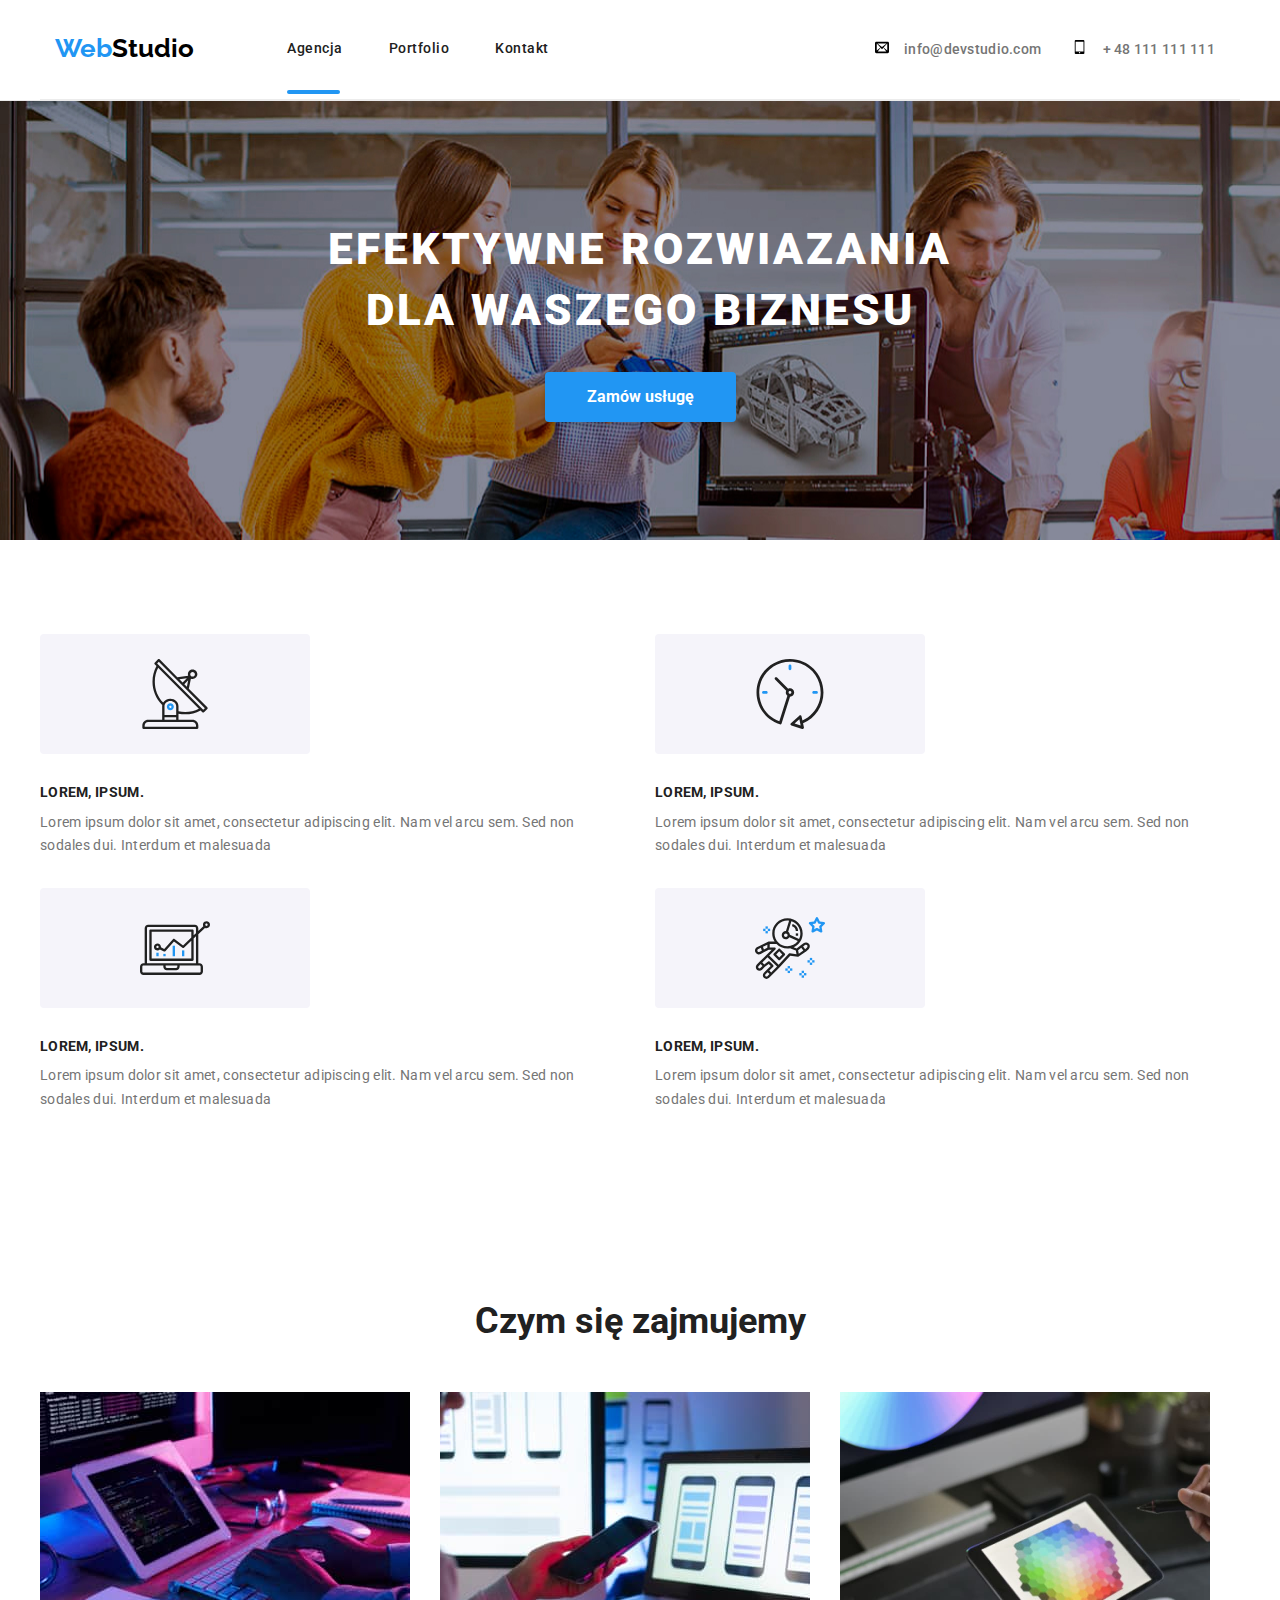
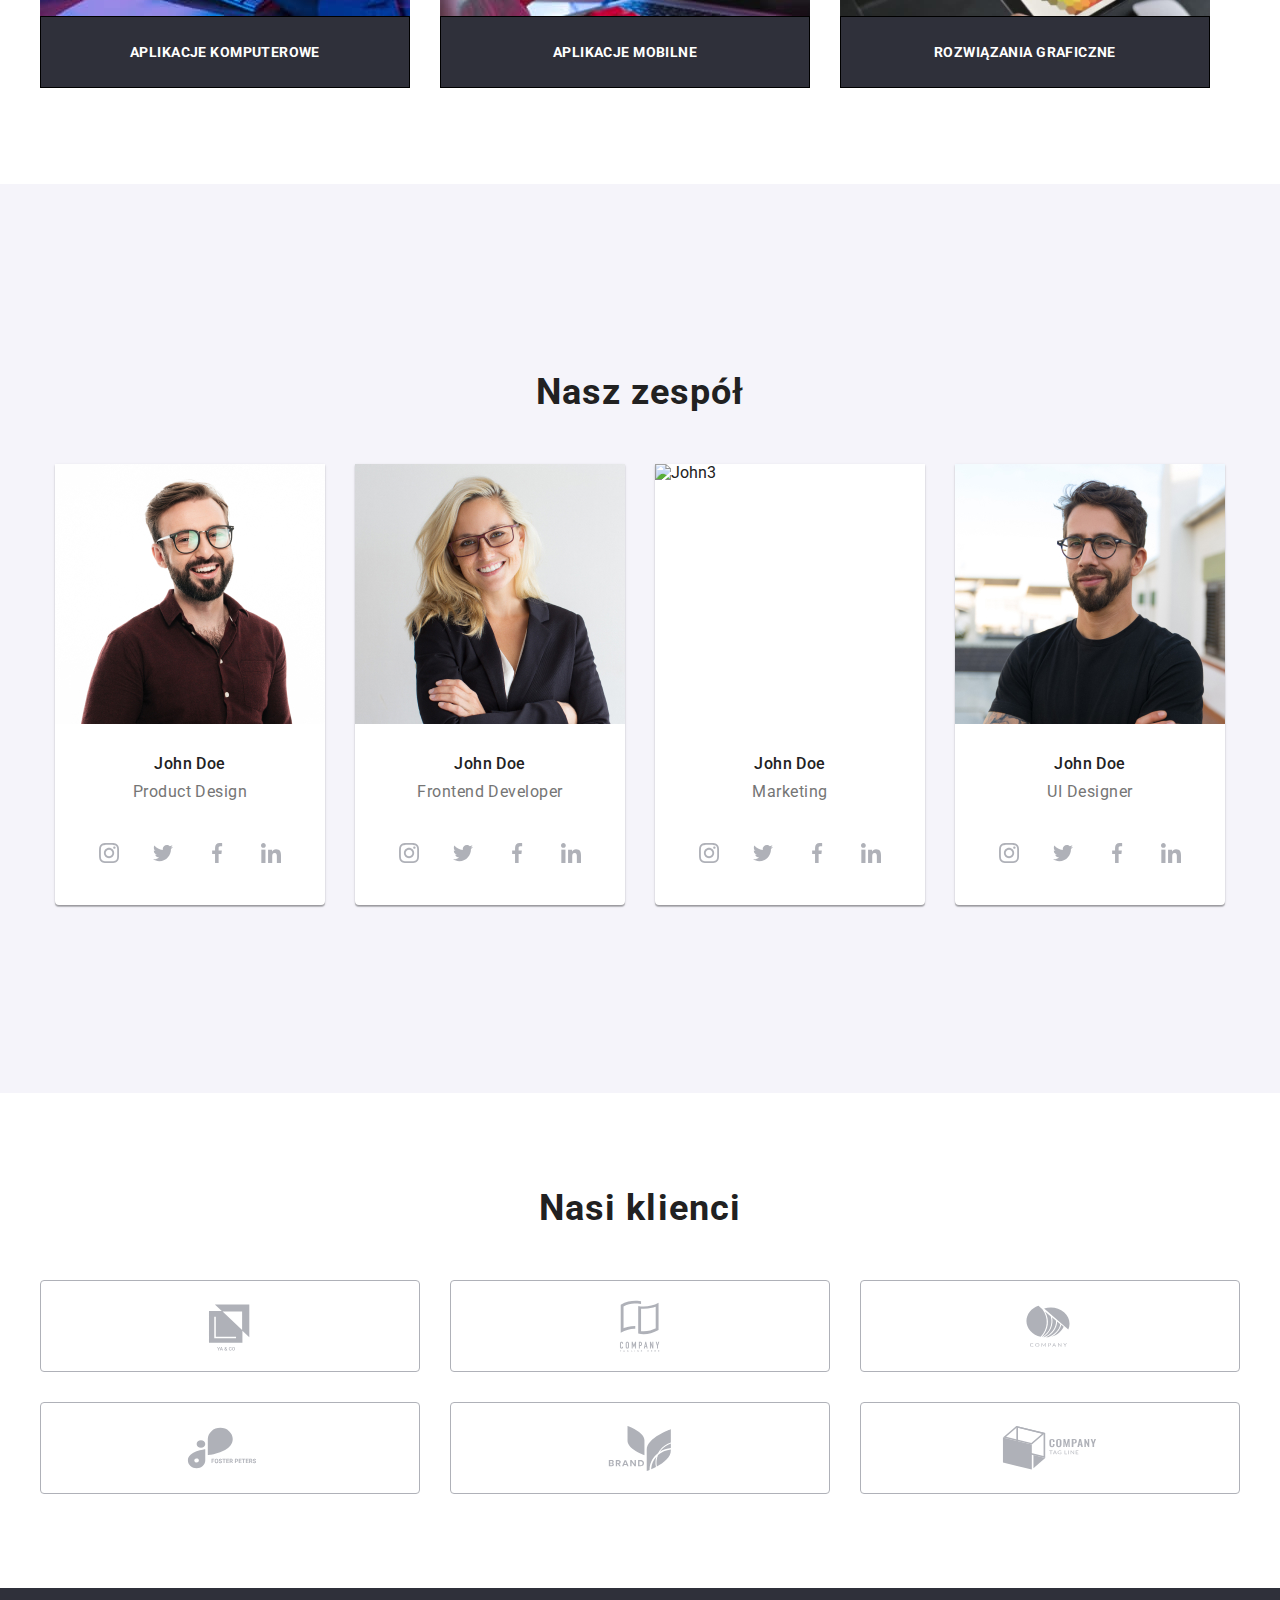
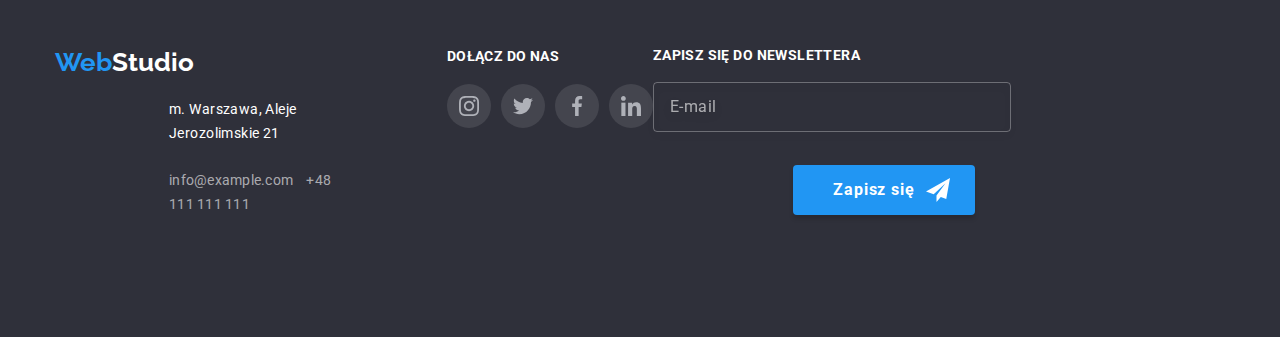
==== index.html @ 6d8dcaec "footer" ====
<!DOCTYPE html>
<html lang="en">
  <head>
    <meta charset="UTF-8" />
    <meta http-equiv="X-UA-Compatible" content="ie=edge" />
    <meta name="viewport" content="width=device-width, initial-scale=1.0" />
    <title>Studio</title>

    <link
      rel="stylesheet"
      href="https://cdnjs.cloudflare.com/ajax/libs/modern-normalize/1.0.0/modern-normalize.min.css"
    />
    <link rel="stylesheet" href="./css/main.min.css" />

    <link rel="preconnect" href="https://fonts.googleapis.com" />
    <link rel="preconnect" href="https://fonts.gstatic.com" crossorigin />
    <link
      href="https://fonts.googleapis.com/css2?family=Raleway:wght@700&family=Roboto:ital,wght@0,500;0,900;1,400;1,700&display=swap"
      rel="stylesheet"
    />
  </head>

  <body class="body">
    <header class="header-area">
      <div class="container site-bar mobile-header">
        <nav class="main-navigation">
          <a class="logo logo--first" href="index.html"
            >Web<span class="logo logo--second-header">Studio</span></a
          >
          <ul class="main-navigation__list">
            <li>
              <a
                class="main-navigation__item main-navigation__item--agency"
                href="index.html"
                >Agencja</a
              >
            </li>
            <li>
              <a class="main-navigation__item" href="portfolio.html"
                >Portfolio</a
              >
            </li>
            <li>
              <a
                class="main-navigation__item main-navigation__item-margin"
                href="/Kontakt"
                >Kontakt</a
              >
            </li>
          </ul>
        </nav>
        <button
            class="menu-toggle js-open-menu"
            aria-expanded="false"
            aria-controls="mobile-menu"
          >
            <svg
              width="24"
              height="24"
              fill="currentColor"
              viewBox="0 0 20 20"
              xmlns="http://www.w3.org/2000/svg"
            >
              <path
                fill-rule="evenodd"
                d="M3 5a1 1 0 011-1h12a1 1 0 110 2H4a1 1 0 01-1-1zM3 10a1 1 0 011-1h12a1 1 0 110 2H4a1 1 0 01-1-1zM3 15a1 1 0 011-1h12a1 1 0 110 2H4a1 1 0 01-1-1z"
                clip-rule="evenodd"
              ></path>
            </svg>
          </button>
        <ul class="main-contact">
          <li>
            <a class="main-contact__data" href="mailto:info@devstudio.com">
              <svg width="16" height="12" class="main-contact__icon">
                <use href="./Images/symbol-defs.svg#icon-envelop"></use>
              </svg>
              info@devstudio.com</a
            >
          </li>
          <li>
            <a
              class="main-contact__data main-contact__telephone-margin"
              href="tel:+48111111111"
            >
              <svg width="10" height="16" class="main-contact__icon">
                <use href="./Images/symbol-defs.svg#icon-mobile2"></use>
              </svg>
              + 48 111 111 111</a
            >
          </li>
        </ul>
      </div>
    </header>

    <main>
      <section class="main-site section">
        <div class="container">
          <h1 class="main-site__caption">
            EFEKTYWNE ROZWIAZANIA<br />DLA WASZEGO BIZNESU
          </h1>
          <button type="button" class="main-site__button" data-modal-open>
            Zamów usługę
          </button>
        </div>
      </section>

      <section class="section container">
        <ul class="section-list">
          <li class="section-list__item">
            <div class="section-list__image">
              <svg width="70" height="70">
                <use href="./Images/symbol-defs.svg#icon-antenna-1"></use>
              </svg>
            </div>
            <h3 class="section-list__title">Lorem, ipsum.</h3>
            <p class="section-list__text">
              Lorem ipsum dolor sit amet, consectetur adipiscing elit. Nam vel
              arcu sem. Sed non sodales dui. Interdum et malesuada
            </p>
          </li>

          <li class="section-list__item">
            <div class="section-list__image">
              <svg width="70" height="70">
                <use href="./Images/symbol-defs.svg#icon-clock-1"></use>
              </svg>
            </div>
            <h3 class="section-list__title">Lorem, ipsum.</h3>
            <p class="section-list__text">
              Lorem ipsum dolor sit amet, consectetur adipiscing elit. Nam vel
              arcu sem. Sed non sodales dui. Interdum et malesuada
            </p>
          </li>

          <li class="section-list__item">
            <div class="section-list__image">
              <svg width="70" height="70">
                <use href="./Images/symbol-defs.svg#icon-diagram-1"></use>
              </svg>
            </div>
            <h3 class="section-list__title">Lorem, ipsum.</h3>
            <p class="section-list__text">
              Lorem ipsum dolor sit amet, consectetur adipiscing elit. Nam vel
              arcu sem. Sed non sodales dui. Interdum et malesuada
            </p>
          </li>

          <li class="section-list__item">
            <div class="section-list__image">
              <svg width="70" height="70">
                <use href="./Images/symbol-defs.svg#icon-astronaut-1"></use>
              </svg>
            </div>
            <h3 class="section-list__title">Lorem, ipsum.</h3>
            <p class="section-list__text">
              Lorem ipsum dolor sit amet, consectetur adipiscing elit. Nam vel
              arcu sem. Sed non sodales dui. Interdum et malesuada
            </p>
          </li>
        </ul>
      </section>

      <section class="section container section-jobs">
        <h2 class="section-jobs__title">Czym się zajmujemy</h2>
        <ul class="section-jobs__list">
          <li class="section-jobs__item">
            <img
              src="Images/photo1.jpg"
              alt="Photo1"
              width="370"
              height="294"
            />
            <div class="section-jobs__item section-jobs__item--bcground">
              <p class="section-jobs__type">aplikacje komputerowe</p>
            </div>
          </li>
          <li class="section-jobs__item">
            <img
              src="Images/photo2.jpg"
              alt="Photo2"
              width="370"
              height="294"
            />
            <div class="section-jobs__item--bcground">
              <p class="section-jobs__type">aplikacje mobilne</p>
            </div>
          </li>
          <li class="section-jobs__item">
            <img
              src="Images/photo3.jpg"
              alt="Photo3"
              width="370"
              height="294"
            />
            <div class="section-jobs__item--bcground">
              <p class="section-jobs__type">rozwiązania graficzne</p>
            </div>
          </li>
        </ul>
      </section>

      <section class="section section-team">
        <div class="container">
          <h2 class="section-team__caption">Nasz zespół</h2>
          <ul class="section-team__list">
            <li class="section-team__item">
              <figure class="section-team__worker">
                <picture>
                  <source srcset="Images/product-designer.jpg" media="(min-width: 1200px)"/>
                  <source srcset="Images/product-designer@2x.jpg" media="(min-width: 1200px)"/>
                  <source srcset="Images/product-designer-tablet.jpg" media="(min-width: 768px)"/>
                  <source srcset="Images/product-designer-tablet@2x.jpg" media="(min-width: 768px)"/>
                  <source srcset="Images/product-designer-mobile.jpg" media="(max-width: 767px)"/>
                  <source srcset="Images/product-designer-mobile@2x.jpg" media="(max-width: 767px)"/>
              
                <img
                  class="section-team__img"
                  src="Images/ProduktDesigner.jpg"
                  alt="John1"
                  width="270"
                  height="368"
                />
                </picture>
                <figcaption>
                  <h4 class="section-team__name">John Doe</h4>
                  <p class="section-team__profession">Product Design</p>
                  <ul class="social-media">
                    <li class="social-media__item">
                      <svg width="20" height="20">
                        <use
                          href="./Images/symbol-defs.svg#icon-instagram-2"
                        ></use>
                      </svg>
                    </li>
                    <li class="social-media__item">
                      <svg width="20" height="20">
                        <use
                          href="./Images/symbol-defs.svg#icon-twitter-1"
                        ></use>
                      </svg>
                    </li>
                    <li class="social-media__item">
                      <svg width="20" height="20">
                        <use
                          href="./Images/symbol-defs.svg#icon-facebook-1"
                        ></use>
                      </svg>
                    </li>
                    <li class="social-media__item">
                      <svg width="20" height="20">
                        <use
                          href="./Images/symbol-defs.svg#icon-linkedin-1"
                        ></use>
                      </svg>
                    </li>
                  </ul>
                </figcaption>
              </figure>
            </li>
            <li class="section-team__item">
              <figure class="section-team__worker">
                <picture>
                  <source srcset="Images/frontend-developer.jpg" media="(min-width: 1200px)" />
                  <source srcset="Images/frontend-developer@2x.jpg 2x" media="(min-width: 1200px)" />
                  <source srcset="Images/frontend-developer-tablet.jpg" media="(min-width: 768px)" />
                  <source srcset="Images/frontend-developer-tablet@2x.jpg 2x" media="(min-width: 768px)" />
                  <source srcset="Images/frontend-developer-mobile.jpg" media="(max-width: 767px)" />
                  <source srcset="Images/frontend-developer-mobile@2x.jpg 2x" media="(max-width: 767px)" />
                <img
                  class="section-team__img"
                  src="Images/FrontEnd.jpg"
                  alt="John2"
                  width="270"
                  height="368"
                />
                </picture>
                <figcaption>
                  <h4 class="section-team__name">John Doe</h4>
                  <p class="section-team__profession">Frontend Developer</p>
                  <ul class="social-media">
                    <li class="social-media__item">
                      <svg width="20" height="20">
                        <use
                          href="./Images/symbol-defs.svg#icon-instagram-2"
                        ></use>
                      </svg>
                    </li>
                    <li class="social-media__item">
                      <svg width="20" height="20">
                        <use
                          href="./Images/symbol-defs.svg#icon-twitter-1"
                        ></use>
                      </svg>
                    </li>
                    <li class="social-media__item">
                      <svg width="20" height="20">
                        <use
                          href="./Images/symbol-defs.svg#icon-facebook-1"
                        ></use>
                      </svg>
                    </li>
                    <li class="social-media__item">
                      <svg width="20" height="20">
                        <use
                          href="./Images/symbol-defs.svg#icon-linkedin-1"
                        ></use>
                      </svg>
                    </li>
                  </ul>
                </figcaption>
              </figure>
            </li>
            <li class="section-team__item">
              <figure class="section-team__worker">
                <picture>
                  <source srcset="images/marketing-deskt.jpg" media="(min-width: 1200px)" />
                  <source srcset="images/marketing@2x.jpg 2x" media="(min-width: 1200px)" />
                  <source srcset="images/marketing-tablet.jpg" media="(min-width: 768px)" />
                  <source srcset="images/marketing-tablet@2x.jpg 2x" media="(min-width: 768px)" />
                  <source srcset="images/marketing-mobile.jpg" media="(max-width: 767px)" />
                  <source srcset="images/marketing-mobile@2x.jpg 2x" media="(max-width: 767px)" />
                <img
                  class="section-team__img"
                  src="Images/marketing.jpg"
                  alt="John3"
                  width="270"
                  height="368"
                />
                </picture>
                <figcaption>
                  <h4 class="section-team__name">John Doe</h4>
                  <p class="section-team__profession">Marketing</p>
                  <ul class="social-media">
                    <li class="social-media__item">
                      <svg width="20" height="20">
                        <use
                          href="./Images/symbol-defs.svg#icon-instagram-2"
                        ></use>
                      </svg>
                    </li>
                    <li class="social-media__item">
                      <svg width="20" height="20">
                        <use
                          href="./Images/symbol-defs.svg#icon-twitter-1"
                        ></use>
                      </svg>
                    </li>
                    <li class="social-media__item">
                      <svg width="20" height="20">
                        <use
                          href="./Images/symbol-defs.svg#icon-facebook-1"
                        ></use>
                      </svg>
                    </li>
                    <li class="social-media__item">
                      <svg width="20" height="20">
                        <use
                          href="./Images/symbol-defs.svg#icon-linkedin-1"
                        ></use>
                      </svg>
                    </li>
                  </ul>
                </figcaption>
              </figure>
            </li>

            <li class="section-team__item">
              <figure class="section-team__worker">
                <picture>
                  <source srcset="Images/UIdesigner.jpg" media="(min-width: 1200px)" />
                  <source srcset="Images/UIdesigner@2x.jpg 2x" media="(min-width: 1200px)" />
                  <source srcset="Images/UIDesigner-tablet.jpg" media="(min-width: 768px)" />
                  <source srcset="Images/UIDesigner-tablet@2x.jpg 2x" media="(min-width: 768px)" />
                  <source srcset="Images/UIDesigner-mobile.jpg" media="(max-width: 767px)" />
                  <source srcset="Images/UIDesigner-mobile@2x.jpg 2x" media="(max-width: 767px)" />
                <img
                  class="section-team__img"
                  src="Images/UI.jpg"
                  alt="UI"
                  width="270"
                  height="368"
                />
                <figcaption>
                  <h4 class="section-team__name">John Doe</h4>
                  <p class="section-team__profession">UI Designer</p>
                  <ul class="social-media">
                    <li class="social-media__item">
                      <svg width="20" height="20">
                        <use
                          href="./Images/symbol-defs.svg#icon-instagram-2"
                        ></use>
                      </svg>
                    </li>
                    <li class="social-media__item">
                      <svg width="20" height="20">
                        <use
                          href="./Images/symbol-defs.svg#icon-twitter-1"
                        ></use>
                      </svg>
                    </li>
                    <li class="social-media__item">
                      <svg width="20" height="20">
                        <use
                          href="./Images/symbol-defs.svg#icon-facebook-1"
                        ></use>
                      </svg>
                    </li>
                    <li class="social-media__item">
                      <svg width="20" height="20">
                        <use
                          href="./Images/symbol-defs.svg#icon-linkedin-1"
                        ></use>
                      </svg>
                    </li>
                  </ul>
                </figcaption>
              </figure>
            </li>
          </ul>
        </div>
      </section>
      <section class="container section section-clients">
        <h2 class="section-clients__caption">Nasi klienci</h2>
        <ul class="list section-clients__list">
          <li class="section-clients__logo">
            <svg width="106" height="60">
              <use href="./Images/symbol-defs.svg#icon-Logo-1"></use>
            </svg>
          </li>
          <li class="section-clients__logo">
            <svg width="106" height="60">
              <use href="./Images/symbol-defs.svg#icon-Logo-2"></use>
            </svg>
          </li>
          <li class="section-clients__logo">
            <svg width="106" height="60">
              <use href="./Images/symbol-defs.svg#icon-Logo-3"></use>
            </svg>
          </li>
          <li class="section-clients__logo">
            <svg width="106" height="60">
              <use href="./Images/symbol-defs.svg#icon-Logo-4"></use>
            </svg>
          </li>
          <li class="section-clients__logo">
            <svg width="106" height="60">
              <use href="./Images/symbol-defs.svg#icon-Logo-5"></use>
            </svg>
          </li>
          <li class="section-clients__logo">
            <svg width="106" height="60.04">
              <use href="./Images/symbol-defs.svg#icon-Logo-6"></use>
            </svg>
          </li>
        </ul>
      </section>
    </main>

    <footer class="footer">
      <div class="container footer__info">
        <div class="footer__info-adress">
          <a class="logo logo--first" href="index.html"
            >Web<span class="logo logo--second-footer">Studio</span></a
          >

          <address class="footer__adress">
            <p class="footer__adress-text">
              m. Warszawa, Aleje Jerozolimskie 21
            </p>
            <br />
            <a href="mailto:info@example.com" class="footer__adress-email">
              info@example.com</a
            >
            <a href="tel:+48111111111" class="footer__adress-telephone">
              +48 111 111 111</a
            >
          </address>
        </div>
        <div class="footer__socials">
          <h4 class="footer__socials-title">DOŁĄCZ DO NAS</h4>
          <ul class="social-media">
            <li class="social-media__item social-media__item--background">
              <svg width="20" height="20">
                <use href="./Images/symbol-defs.svg#icon-instagram-2"></use>
              </svg>
            </li>
            <li class="social-media__item social-media__item--background">
              <svg width="20" height="20">
                <use href="./Images/symbol-defs.svg#icon-twitter-1"></use>
              </svg>
            </li>
            <li class="social-media__item social-media__item--background">
              <svg width="20" height="20">
                <use href="./Images/symbol-defs.svg#icon-facebook-1"></use>
              </svg>
            </li>
            <li class="social-media__item social-media__item--background">
              <svg width="20" height="20">
                <use href="./Images/symbol-defs.svg#icon-linkedin-1"></use>
              </svg>
            </li>
          </ul>
        </div>
        <div class="footer-newsletter">
          <form class="footer-newsletter__form">
            <label>
              <span class="footer-newsletter__title"
                >ZAPISZ SIĘ DO NEWSLETTERA</span
              >
              <input
                type="email"
                name="email"
                placeholder="E-mail"
                required
                class="footer-newsletter__input"
              />
            </label>
            <button type="submit" class="footer-newsletter__button">
              Zapisz się
              <svg
                class="footer-newsletter__button-svg footer-newsletter__button-svg-position"
                width="24"
                height="24"
              >
                <use href="./Images/symbol-defs.svg#icon-icon-send"></use>
              </svg>
            </button>
          </form>
        </div>
      </div>
    </footer>

    <!-- OKNO MODALNE  -->

    <div class="backdrop overlay-z is-hidden" data-modal>
      <div class="modal">
        <button type="button" class="modal__close-btn" data-modal-close>
          X
        </button>
        <h3 class="modal__title">Zostaw swoje dane w formularzu ponizej</h3>
        <form class="modal__form" name="contacts-form" autocomplete="on">
          <label class="modal__blanks">
            <svg width="18" height="18" class="modal__icon">
              <use
                href="./Images/symbol-defs.svg#icon-person-black-18dp-1"
              ></use>
            </svg>
            <span class="modal__type-name">Imię</span>
            <input class="modal__input" type="text" name="user-name" required />
          </label>

          <label class="modal__blanks">
            <svg width="18" height="18" class="modal__icon">
              <use
                href="./Images/symbol-defs.svg#icon-phone-black-18dp-1"
              ></use>
            </svg>
            <span class="modal__type-name">Telefon</span>
            <input class="modal__input" type="tel" name="user-tel" required />
          </label>

          <label class="modal__blanks">
            <svg width="18" height="18" class="modal__icon">
              <use
                href="./Images/symbol-defs.svg#icon-email-black-18dp-1"
              ></use>
            </svg>
            <span class="modal__type-name">Email</span>
            <input
              class="modal__input"
              type="email"
              name="user-email"
              required
            />
          </label>

          <label>
            <span class="modal__comment">Komentarz</span>
            <textarea
              class="modal__text-area"
              name="user-comment"
              placeholder="Wprowadź komentarz"
            ></textarea>
          </label>

          <div class="modal__checkbox">
            <input
              class="modal__policy visually-hidden"
              type="checkbox"
              name="clicker"
              id="clicker-checkbox"
              required
            />
            <label class="modal__user-policy" for="clicker-checkbox">
              <span class="modal__accept"
                >Oświadczam iz akceptuję
                <a href="#" class="modal__links">Regulamin</a> i
                <a href="#" class="modal__links">Politykę Prywatności</a>
              </span>
            </label>
          </div>
          <button class="modal__send-button" type="submit">Wyślij</button>
        </form>
      </div>
    </div>
  </body>
</html>

<div class="menu-container js-menu-container" id="mobile-menu">
  <button class="menu-toggle js-close-menu">
    <svg
      fill="currentColor"
      viewBox="0 0 20 20"
      xmlns="http://www.w3.org/2000/svg"
      width="24"
      height="24"
    >
      <path
        fill-rule="evenodd"
        d="M4.293 4.293a1 1 0 011.414 0L10 8.586l4.293-4.293a1 1 0 111.414 1.414L11.414 10l4.293 4.293a1 1 0 01-1.414 1.414L10 11.414l-4.293 4.293a1 1 0 01-1.414-1.414L8.586 10 4.293 5.707a1 1 0 010-1.414z"
        clip-rule="evenodd"
      ></path>
    </svg>
  </button>

  <ul class="mobile-menu">
    <li>
      <a href="index.html" class="mobile-menu__link mobile-menu__link--active"
        >Agencja</a
      >
    </li>
    <li><a href="portfolio.html" class="mobile-menu__link">Portfolio</a></li>
    <li><a href="kontakt.html" class="mobile-menu__link">Kontakt</a></li>
  </ul>

  <ul class="mobile-menu mobile-menu-contacts">
    <li>
      <a href="telL+48111111111" class="mobile-menu-contacts__link">
        +48 111 111 111
      </a>
    </li>
    <li>
      <a href="mailto:info@devstudio.com" class="mobile-menu-contacts__link">
        info@devstudio.com
      </a>
    </li>
  </ul>

  <ul class="mobile-menu mobile-menu-socials">
    <li>
      <a href="#" class="mobile-menu-socials__link">Instagram</a>
    </li>
    <li>
      <a href="#" class="mobile-menu-socials__link">Twitter</a>
    </li>
    <li>
      <a href="#" class="mobile-menu-socials__link">Facebook</a>
    </li>
    <li>
      <a href="#" class="mobile-menu-socials__link">LinkedIn</a>
    </li>
  </ul>
</div>

<script
  defer
  src="https://cdnjs.cloudflare.com/ajax/libs/body-scroll-lock/3.1.5/bodyScrollLock.min.js"
  integrity="sha512-HowizSDbQl7UPEAsPnvJHlQsnBmU2YMrv7KkTBulTLEGz9chfBoWYyZJL+MUO6p/yBuuMO/8jI7O29YRZ2uBlA=="
  crossorigin="anonymous"
></script>
<script defer src="js/mobile-menu.js"></script>
<script src="./js/modal.js"></script>
---- css/main.min.css ----
*,*::before,*::after{box-sizing:border-box;margin:0;padding:0}.body{font-family:"Roboto","Raleway",sans-serif;color:var(--main-color);max-width:1600px;margin-right:auto;margin-left:auto}.container{max-width:1200px;margin-left:auto;margin-right:auto;padding:0 15px}.section{padding:94px 0}.logo{color:var(--accent-color);text-decoration:none;font-family:"Raleway";font-size:26px;font-weight:700}.logo--first{margin:24px 93px 25px 0}.logo--second-header{color:var(--black-color)}.logo--second-footer{font-family:"Raleway",sans-serif;color:var(--white-color)}.footer-logo{background-color:var(--background-dark-color);padding:60px 0}.logo--second-footer{text-decoration:none;font-family:"Raleway",sans-serif;font-size:26px;font-weight:700;color:var(--white-color)}.backdrop{position:fixed;left:0;top:0;width:100%;height:100%;background-color:rgba(0,0,0,.2)}.overlay-z{z-index:3}.is-hidden{opacity:0;visibility:hidden;pointer-events:none}.modal{position:absolute;width:100%;max-width:450px;left:50%;top:50%;background-color:var(--white-color);transform:translate(-50%, -50%);filter:drop-shadow(0px 4px 4px rgba(0, 0, 0, 0.25));transition:transform 250ms cubic-bezier(0.4, 0, 0.2, 1)}.modal__comment{margin-left:40px;font-family:"Roboto";font-style:normal;font-weight:400;font-size:14px;line-height:24px;letter-spacing:.03em;color:var(--descriptions-color)}.modal__close-btn{position:absolute;top:8px;right:8px;height:30px;width:30px;background-color:var(--white-color);border:1px solid rgba(0,0,0,.1019607843);border-radius:50%;cursor:pointer;transition:color 250ms cubic-bezier(0.4, 0, 0.2, 1)}.modal__close-btn:hover{color:var(--white-color);background-color:var(--accent-color)}.modal__title{font-family:"Roboto";font-style:normal;font-weight:700;font-size:20px;line-height:23px;text-align:center;letter-spacing:.03em;color:var(--main-color);margin:40px 40px 12px 40px}.modal__form{display:flex;flex-direction:column}.modal__icon{position:absolute;top:29px;left:50px}.modal__type-name{font-weight:400;font-size:12px;line-height:14px;letter-spacing:.01em;color:var(--descriptions-color);display:block;margin-bottom:4px;margin-left:40px}.modal__checkbox{position:relative}.modal__links{text-decoration-line:underline;color:var(--accent-color)}.modal__send-button{width:200px;height:50px;background:var(--accent-color);box-shadow:0px 4px 4px rgba(0,0,0,.15);border-radius:4px;border:none;color:var(--white-color);cursor:pointer;margin-left:164px;margin-bottom:40px;margin-top:20px}.modal__blanks{position:relative;width:100%;margin:0 0 20px;transition:fill 250ms cubic-bezier(0.4, 0, 0.2, 1)}.modal__blanks:hover{fill:var(--accent-color)}.modal__blanks:focus{fill:var(--accent-color)}.modal__input{display:block;width:100%;height:40px;border:1px solid rgba(33,33,33,.2);border-radius:4px;margin-bottom:28px;outline:none;margin:0px 40px;padding:12px 42px;transition:border 250ms cubic-bezier(0.4, 0, 0.2, 1)}.modal__input:focus-within{border-color:var(--accent-color)}.modal__input:hover{border-color:var(--accent-color)}.modal__text-area{width:100%;height:120px;border:1px solid rgba(33,33,33,.2);border-radius:4px;resize:none;padding:12px 16px;margin-left:40px;outline:none;transition:border 250ms cubic-bezier(0.4, 0, 0.2, 1)}.modal__text-area:focus-within{border-color:var(--accent-color)}.modal__text-area:hover{border-color:var(--accent-color)}.modal__text-area::placeholder{font-family:"Roboto";font-style:normal;font-weight:400;font-size:12px;line-height:14px;letter-spacing:.01em;color:rgba(117,117,117,.5019607843)}.modal__accept{font-family:"Roboto";font-style:normal;font-weight:400;font-size:14px;line-height:24px;letter-spacing:.03em;color:var(--descriptions-color);margin-left:77px}.modal__user-policy::before{position:absolute;content:"";display:block;width:16px;height:16px;border:2px solid #000;border-radius:4px;top:4px;left:54px}.modal__policy{font-family:"Roboto";font-style:normal;font-weight:400;font-size:14px;line-height:24px;letter-spacing:.03em;color:var(--descriptions-color);position:absolute}.modal__policy:checked+.modal__user-policy::before{background-color:var(--accent-color);border:none;background-image:url(../Images/Checked.svg);background-repeat:no-repeat;background-position:center;transition-property:background-color;transition-duration:250ms;transition-timing-function:cubic-bezier(0.4, 0, 0.2, 1)}.visually-hidden{position:absolute !important;overflow:hidden !important;clip:rect(0 0 0 0) !important;height:1px !important;width:1px !important;margin:-1px !important;padding:0 !important;border:0 !important}@media screen and (max-width: 767px){.main-navigation__list{display:none}.main-contact{display:none}}@media screen and (min-width: 768px){.main-contact{display:block}.site-bar{display:flex;align-items:center;justify-content:space-between}.header-area{background-color:var(--white-color);border-bottom:1px solid #ececec}}.header-area{background-color:var(--white-color);border-bottom:1px solid #ececec}.site-bar{display:flex;align-items:center;justify-content:space-between}.main-navigation{display:flex;align-items:center}.main-navigation__list{display:flex;list-style:none}.main-navigation__item{position:relative;color:var(--main-color);font-weight:500;font-size:14px;vertical-align:top;letter-spacing:.5px;margin-right:46px;text-decoration:none;transition-property:color;transition-duration:250ms;transition-timing-function:cubic-bezier(0.4, 0, 0.2, 1)}.main-navigation__item:hover,.main-navigation__item:focus{color:var(--accent-color)}.main-navigation__item--agency::after{content:"";position:absolute;background:var(--accent-color);border-radius:2px;width:53px;height:4px;left:0;top:50px}.main-navigation__item-margin{margin-right:50px}.main-contact{display:flex;list-style:none}.main-contact__data{font-family:"Roboto";font-style:normal;font-weight:500;font-size:14px;line-height:16px;letter-spacing:.02em;color:var(--descriptions-color);text-decoration:none;margin-right:30px}.main-contact__data:hover,.main-contact__data:focus{color:var(--accent-color);fill:var(--accent-color)}.main-contact__telephone-margin{margin-right:10px}.main-contact__icon{height:14px;width:18px;margin-right:10px;transition-property:fill;transition-duration:250ms;transition-timing-function:cubic-bezier(0.4, 0, 0.2, 1)}@media screen and (max-width: 767px){.main-navigation__list{display:none}.main-contact{display:none}}.main-site{background:url(../Images/background-image-mobile.png);background-repeat:no-repeat;padding:118px 0}@media(min-device-pixel-ratio: 2),(-webkit-min-device-pixel-ratio: 2),(min-resolution: 192dpi),(min-resolution: 2ddpx){.main-site .main-site{background:url(../Images/background-image-mobile.png);background-repeat:no-repeat}}.main-site__caption{color:var(--white-color);font-size:26px;font-weight:900;line-height:1.4;text-align:center;vertical-align:top;letter-spacing:3px;padding-bottom:30px}.main-site__button{color:var(--white-color);background-color:var(--accent-color);border:none;font-weight:700;font-size:16px;text-align:center;line-height:1.9;cursor:pointer;border-radius:4px;box-shadow:0px 4px 4px rgba(0,0,0,.15);display:block;padding:10px 42px;margin-right:auto;margin-left:auto}@media screen and (min-width: 768px){.main-site{background:url(../Images/background-image-tablet.jpg);background-repeat:no-repeat}.main-site__caption{font-size:44px}}@media screen and (min-width: 768px)and (min-device-pixel-ratio: 2),screen and (min-width: 768px)and (-webkit-min-device-pixel-ratio: 2),screen and (min-width: 768px)and (min-resolution: 192dpi),screen and (min-width: 768px)and (min-resolution: 2dppx){.main-site .main-site{background:url(../Images/background-image-tablet@2x.jpg);background-repeat:no-repeat}.main-site .main-site__caption{font-size:44px}}@media screen and (min-width: 1200px){.main-site{background:url(../Images/background-image-desktop.jpg);background-repeat:no-repeat}.main-site__caption{font-size:44px}}@media screen and (min-width: 1200px)and (min-device-pixel-ratio: 2),screen and (min-width: 1200px)and (-webkit-min-device-pixel-ratio: 2),screen and (min-width: 1200px)and (min-resolution: 192dpi),screen and (min-width: 1200px)and (min-resolution: 2dppx){.main-site .main-site{background:url(../Images/background-image-desktop@2x.jpg);background-repeat:no-repeat}.main-site .main-site__caption{font-size:44px}}.section-list{list-style:none;display:flex;gap:30px;flex-wrap:wrap}.section-list__image{display:flex;max-width:450px;height:120px;justify-content:center;align-items:center;margin-bottom:30px;border-radius:4px;background-color:var(--background-light-color)}.section-list__title{font-size:14px;font-weight:700;line-height:auto;text-transform:uppercase;letter-spacing:.3px;margin-bottom:10px}.section-list__text{color:var(--descriptions-color);font-size:14px;line-height:1.7;letter-spacing:.3px}@media screen and (min-width: 768px){.section-list{max-width:100%}.section-list__title{text-align:left}.section-list__text{width:100%}.section-list .section-list__item{width:calc((100% - 30px)/2)}}@media screen and (min-width: 1200px){.section-list__image{width:270px}.section-list__text{width:100%;max-width:100%}.section-list{width:100%;max-width:100%}}@media screen and (max-width: 1119px){.section-jobs{display:none}}@media screen and (min-width: 1200px){.section-jobs__title{font-size:36px;font-weight:700;text-align:center;line-height:42.2px;padding-bottom:50px}.section-jobs__list{list-style-type:none;display:flex;gap:30px}.section-jobs__type{font-family:"Roboto";font-style:normal;font-weight:700;font-size:14px;line-height:16px;text-align:center;letter-spacing:.03em;text-transform:uppercase;color:var(--white-color);padding-top:27px;padding-bottom:27px}.section-jobs__item{position:relative}.section-jobs__item--bcground{position:absolute;width:100%;top:224px;background-color:var(--background-dark-color);border:1px #000 solid;z-index:1}}@media screen and (max-width: 767px){.section-team__img{width:calc(100vw - 30px);max-width:450px}}.section-team{background-color:var(--background-light-color)}.section-team__caption{font-weight:700;font-size:36px;line-height:auto;text-align:center;vertical-align:top;letter-spacing:.03em;padding-bottom:50px;padding-top:94px}.section-team__list{list-style:none;display:flex;gap:30px;padding-bottom:94px;flex-wrap:wrap}.section-team__worker{background-color:var(--white-color);box-shadow:0px 1px 3px rgba(0,0,0,.12),0px 1px 1px rgba(0,0,0,.14),0px 2px 1px rgba(0,0,0,.2);border-bottom-right-radius:4px;border-bottom-left-radius:4px}.section-team__img{display:block;max-height:100%;height:auto}.section-team__name{font-size:16px;font-weight:500;text-align:center;line-height:1.2;letter-spacing:.03em;padding-top:30px;padding-bottom:10px}.section-team__profession{color:var(--descriptions-color);font-size:16px;text-align:center;letter-spacing:.03em;padding-bottom:30px}@media screen and (min-width: 768px){.section-team__img{width:100%}.section-team__item{width:calc((100% - 60px)/2)}}@media screen and (min-width: 1200px){.section-team__img{width:100%;height:260px}.social-media{padding-bottom:30px}.section-team__item{width:calc((100% - 90px)/4)}}.section-clients__caption{font-family:Roboto;font-size:36px;font-weight:700;line-height:42.19px;text-align:center;letter-spacing:.03em;margin-bottom:50px}.section-clients__list{list-style:none;display:flex;gap:30px;fill:var(--client-list-color);flex-wrap:wrap}.section-clients__logo{width:calc((100vw - 15px - 30px - 15px)/2);max-width:210px;height:92px;border:1px solid var(--client-list-color);border-radius:4px;justify-content:center;align-items:center;display:flex;padding-left:32px;padding-right:32px;padding-top:17.71px;padding-bottom:14.25px;transition-property:fill;transition-duration:250ms;transition-timing-function:cubic-bezier(0.4, 0, 0.2, 1)}.section-clients__logo:hover,.section-clients__logo:focus{border:1px solid var(--accent-color);fill:var(--accent-color);cursor:pointer}@media screen and (min-width: 768px){.section-clients__logo{width:calc((100% - 30px - 30px)/3);max-width:100%}}.footer{background-color:var(--background-dark-color);padding:60px 0}.footer__info{display:flex;flex-wrap:wrap}.footer .footer-socials{margin-right:137px;margin-left:137px}.footer__socials-title{font-family:Roboto;font-size:14px;font-weight:700;line-height:16px;letter-spacing:.03em;text-transform:uppercase;color:var(--white-color);margin-bottom:20px}.footer__adress{color:var(--white-color);font-size:14px;font-weight:400;font-style:normal;text-decoration:none;line-height:1.7;vertical-align:top;letter-spacing:.25px;padding-top:20px;margin-right:114px;margin-left:114px;margin-bottom:60px;text-align:center}.footer__adress-text{font-style:normal;font-size:14px;line-height:24px;letter-spacing:.03em}.footer__adress-email{margin-right:10px}.footer__adress-email,.footer__adress-telephone{text-decoration:none;color:var(--grey-color);font-style:normal;font-size:14px;font-weight:400;line-height:1.7;vertical-align:top;letter-spacing:.25px;transition-property:color;transition-duration:250ms;transition-timing-function:cubic-bezier(0.4, 0, 0.2, 1)}.footer__adress-email:focus,.footer__adress-email:hover,.footer__adress-telephone:focus,.footer__adress-telephone:hover{color:var(--accent-color)}.footer-newsletter{justify-content:space-between}.footer-newsletter__form{display:flex;flex-flow:row wrap;align-items:center}.footer-newsletter__input{font-weight:400;font-size:16px;line-height:20px;max-width:calc(100vw - 15px - 15px);width:100%;height:50px;margin-left:78px;margin-right:12px;padding:15px 16px;border:1px solid rgba(255,255,255,.3);filter:drop-shadow(0px 4px 4px rgba(0, 0, 0, 0.15));border-radius:4px;background-color:rgba(33,150,243,0);outline:none;transition:border 250ms cubic-bezier(0.4, 0, 0.2, 1)}.footer-newsletter__input:focus-within .footer-newsletter__input:hover{border-color:var(--accent-color)}.footer-newsletter__input::placeholder{font-size:16px;line-height:20px;letter-spacing:.03em;color:rgba(255,255,255,.6)}.footer-newsletter__title{font-style:normal;font-weight:700;font-size:14px;line-height:14px;letter-spacing:.03em;color:var(--white-color);display:block;margin-left:78px;margin-bottom:20px}.footer-newsletter__button-svg-position{margin-left:24px;position:absolute;top:13px;right:25px;fill:var(--white-color)}.footer-newsletter__button{font-weight:700;font-size:16px;line-height:30px;letter-spacing:.06em;color:var(--white-color);padding:10px 28px 10px 42px;background-color:var(--accent-color);border:none;border-radius:4px;box-shadow:0px 4px 4px rgba(0,0,0,.15);cursor:pointer;position:relative;margin-top:33px;margin-left:140px;padding:10px 60px 10px 40px}.footer-newsletter__button:active{box-shadow:0px 4px 4px 0px rgba(0,0,0,.3) inset}@media screen and (min-width: 768px){.footer__info{display:flex;flex-wrap:wrap;justify-content:center}.footer__info-adress{width:calc((100vw - 30px)/2);max-width:603px}.footer-newsletter__form{display:block}}@media screen and (min-width: 1200px){.footer__info{flex-wrap:nowrap;justify-content:space-between}.footer__adress{text-align:left}.footer__adress-email{padding-top:9px}.footer__adress-telephone{padding-top:9px}.footer__info-adress{width:auto}.social-media{justify-content:flex-start}.footer-newsletter__form{display:flex}.footer-newsletter__input{width:358px;margin-right:12px;margin-left:0}.footer-newsletter__title{margin-left:0}}.main-navigation__item--portfolio::after{content:"";position:absolute;height:4px;width:58px;background:var(--accent-color);border-radius:2px;top:50px;left:0px}.buttons-area{display:flex;gap:5px;justify-content:center}.buttons-area__btn{background-color:var(--background-light-color);color:var(--main-color);border:none;font-size:16px;font-weight:500;text-align:center;line-height:1.63;vertical-align:top;padding:6px 22px;border-radius:4px;transition-property:background-color;transition-duration:250ms;transition-timing-function:cubic-bezier(0.4, 0, 0.2, 1)}.buttons-area__btn:hover{background-color:var(--accent-color);color:var(--white-color);cursor:pointer;box-shadow:0px 3px 1px rgba(0,0,0,.1),0px 1px 2px rgba(0,0,0,.08),0px 2px 2px rgba(0,0,0,.12)}.buttons-area__btn:focus{background-color:var(--accent-color);fill:var(--white-color);cursor:pointer}.projects-img{list-style:none;display:flex;flex-wrap:wrap;padding-top:50px;gap:30px}.projects-img__box{display:relative;overflow:hidden}.projects-img__fig{border-bottom:1px solid #eee;border-right:1px solid #eee;border-left:1px solid #eee}.projects-img__title{font-size:18px;font-weight:700;line-height:36px;vertical-align:top;letter-spacing:.06em;padding-top:20px;padding-bottom:4px;padding-left:24px}.projects-img__type{display:flex;color:var(--descriptions-color);font-size:16px;line-height:1.9;letter-spacing:.03em;padding-bottom:20px;padding-left:24px}.projects-img__box{position:relative;overflow:hidden}.projects-img__box-overlay{position:absolute;top:0;left:0;width:100%;height:100%;background-color:rgba(33,150,243,.8980392157);transform:translateY(100%);transition:transform 250ms ease}.projects-img__text{font-family:"Roboto";font-weight:400;font-size:18px;line-height:28px;letter-spacing:.03em;color:var(--white-color);padding-top:49px;padding-bottom:49px;padding-left:24px;padding-right:45px}.projects-img__box:hover .projects-img__box-overlay{transform:translateY(0)}.social-media{display:flex;gap:10px;justify-content:center;padding-bottom:30px}.social-media__item{width:44px;height:44px;display:flex;justify-content:center;align-items:center;border-radius:50%;fill:var(--client-list-color);transition-property:background-color;transition-duration:250ms;transition-timing-function:cubic-bezier(0.4, 0, 0.2, 1);background-color:var()}.social-media__item:hover,.social-media__item:active{background-color:var(--accent-color);cursor:pointer;fill:var(--white-color)}.social-media__item--background{background:rgba(255,255,255,.1)}.mobile-header{display:flex;justify-content:space-between;align-items:center;padding-top:10px;padding-bottom:10px;border-bottom:1px solid #ececec}.menu-toggle{display:flex;min-height:40px;min-width:40px;align-items:center;justify-content:center;background-color:rgba(0,0,0,0);cursor:pointer;border:none;outline:none;color:var(--black-color)}.menu-toggle:hover,.menu-toggle:focus,.menu-toggle:active{color:var(--accent-color);background-color:rgba(0,0,0,0)}.menu-container{position:fixed;top:0;left:0;overflow:scroll;width:100vw;height:100vh;padding:48px 40px;background-color:var(--white-color);z-index:1000;transform:translateX(100%);transition:transform 250ms ease-in-out}.menu-container.is-open{transform:translateX(0)}.menu-container .menu-toggle:hover,.menu-container .menu-toggle:focus{color:var(--accent-color)}.mobile-menu{list-style:none}.mobile-menu__link{display:block;color:var(--black-color);text-decoration:none;font-size:40px;font-weight:500;line-height:1.175;letter-spacing:.02em;padding-top:32px}.mobile-menu__link--active{color:var(--accent-color)}.mobile-menu__link:hover,.mobile-menu__linkfocus{color:var(--accent-color)}.mobile-menu-contacts{margin-top:32px}.mobile-menu-contacts__link{text-decoration:none;font-weight:500;letter-spacing:.02em;color:var(--descriptions-color)}.mobile-menu-contacts__link:hover,.mobile-menu-contacts__link:focus{color:var(--accent-color)}.mobile-menu-contacts__link__link[href="tel:+48111111111"]{color:var(--accent-color);line-height:1.176;font-size:34px}.mobile-menu-contacts__link__link[href="mailto:info@devstudio.com"]{display:block;padding-top:32px;font-size:24px;line-height:1.167}.mobile-menu-socials{display:flex;flex-wrap:wrap;margin-top:8px}.mobile-menu-socials__link{padding-left:10px;padding-right:10px;font-weight:500;font-size:18px;text-decoration:none;line-height:1.222;letter-spacing:.02em;color:var(--accent-color)}@media(min-width: 768px){.menu-toggle{display:none}}@media(min-width: 768px){.menu-container{display:none}}.visually-hidden{position:absolute !important;overflow:hidden !important;clip:rect(0 0 0 0) !important;height:1px !important;width:1px !important;margin:-1px !important;padding:0 !important;border:0 !important}:root{--main-color: #212121;--accent-color: #2196f3;--descriptions-color: #757575;--background-dark-color: #2f303a;--background-light-color: #f5f4fa;--white-color: #ffffff;--black-color: #000000;--client-list-color: #AFB1B8;--grey-color: #ffffff99}/*# sourceMappingURL=main.min.css.map */
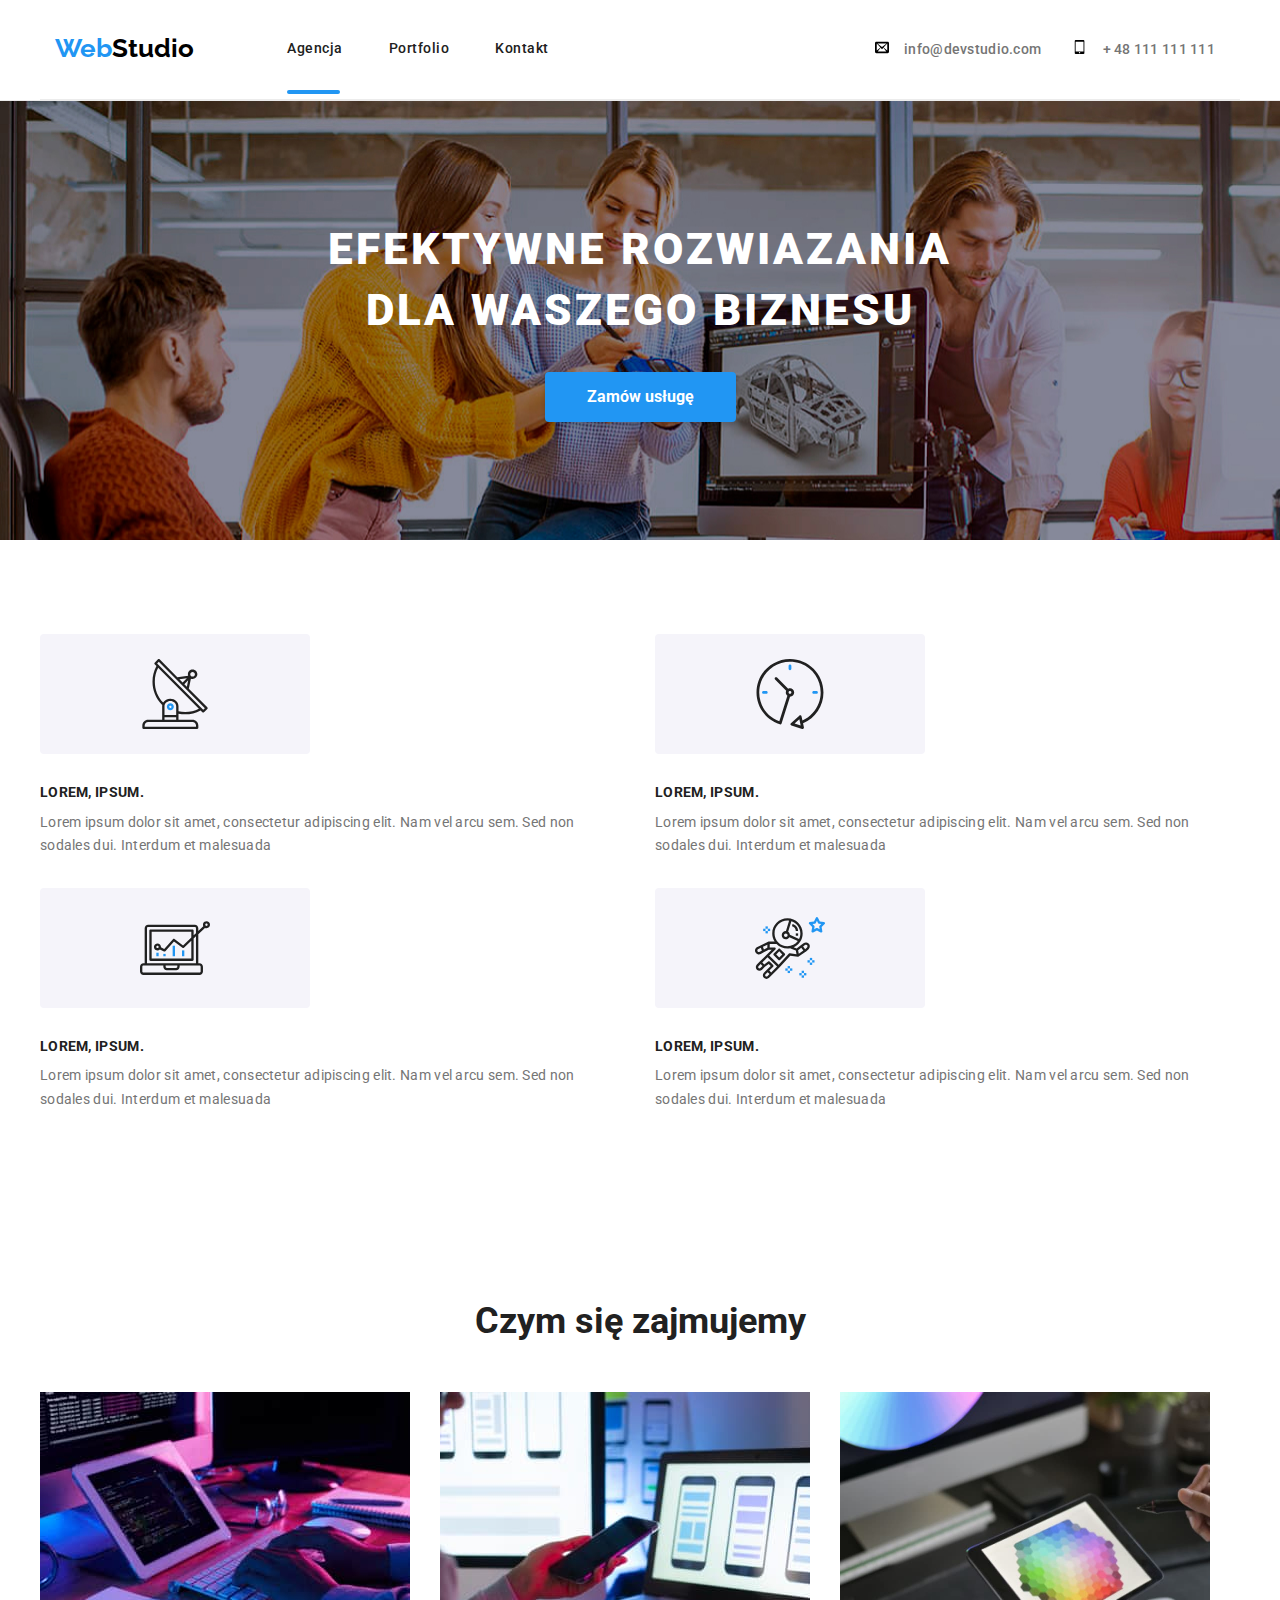
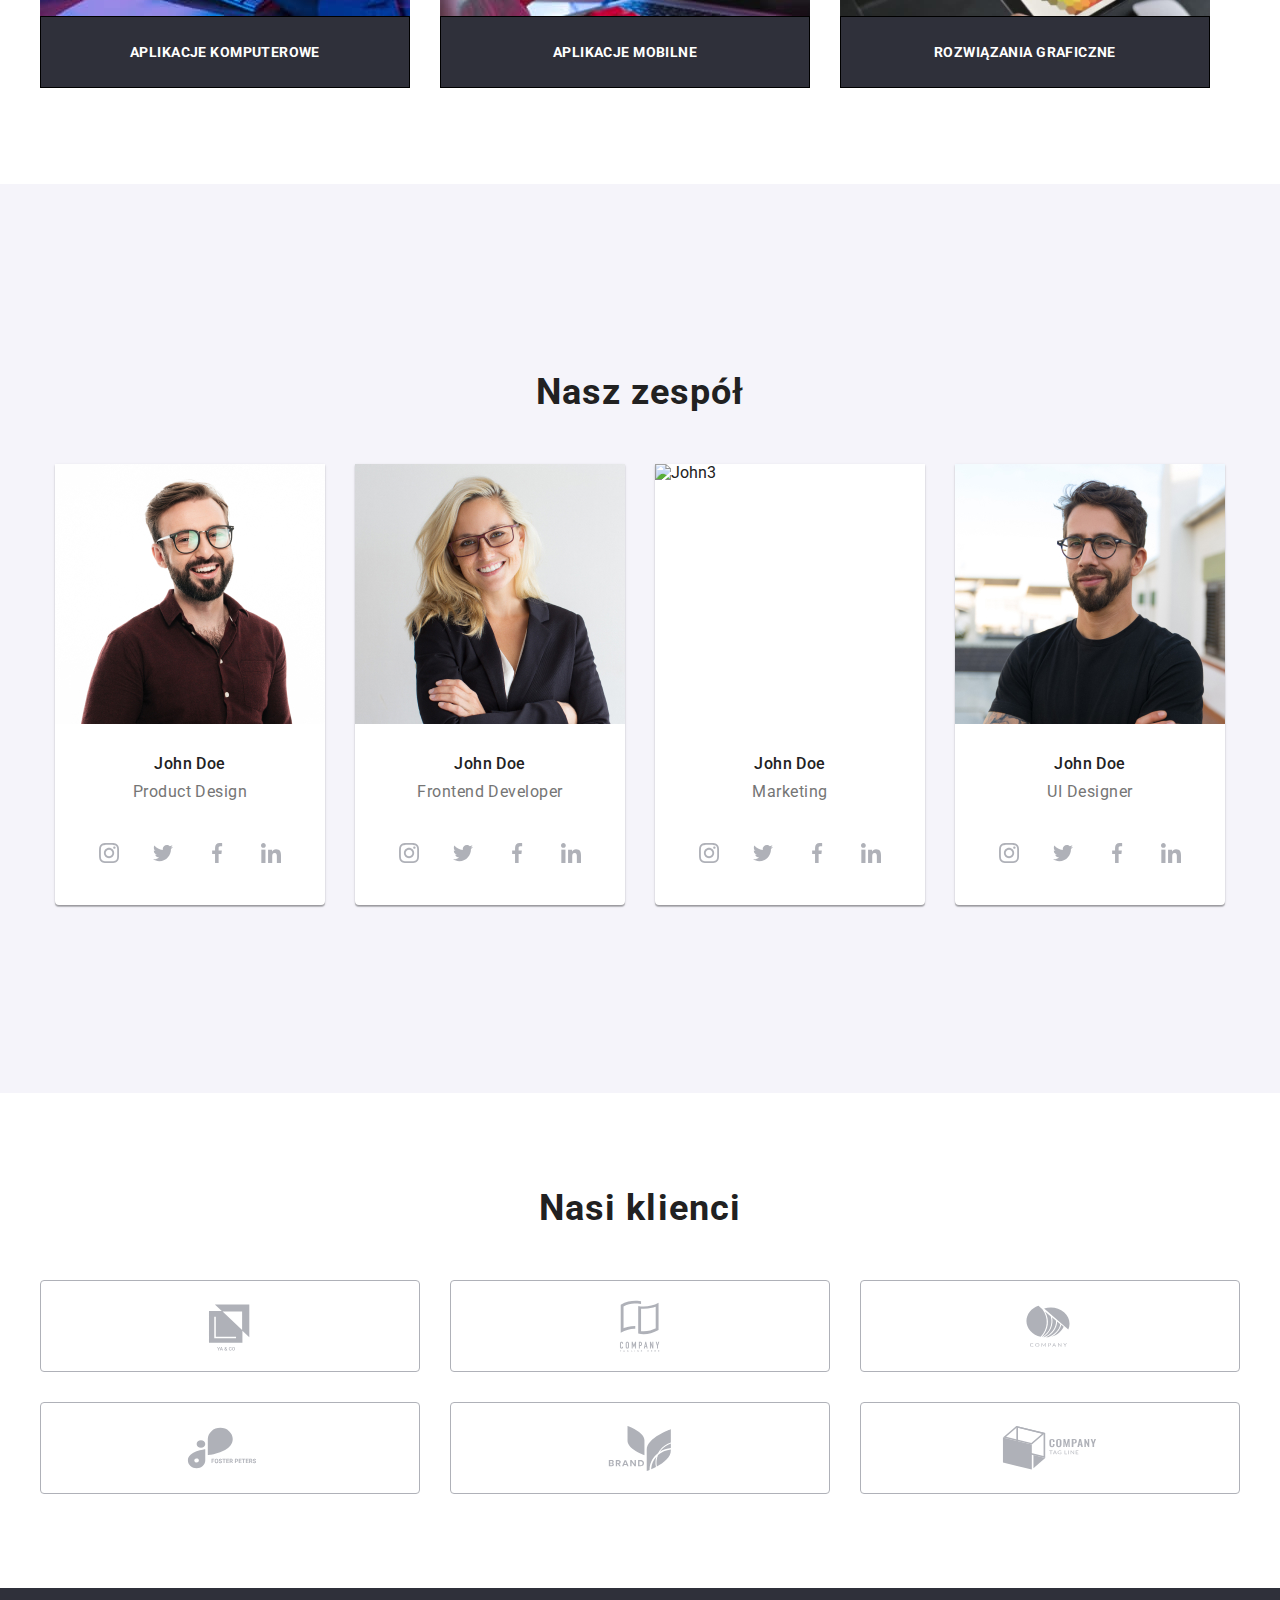
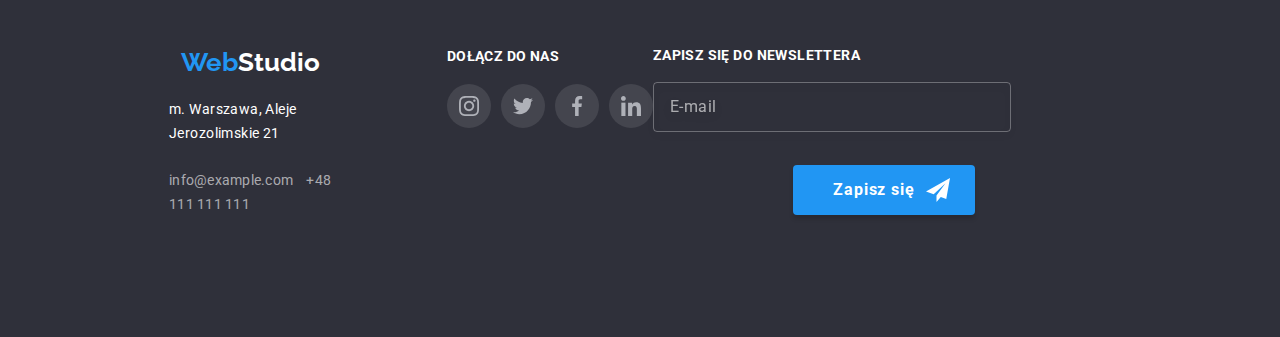
==== commit d33a5f7c: "footer" ====
--- a/index.html
+++ b/index.html
@@ -459,7 +459,7 @@
     <footer class="footer">
       <div class="container footer__info">
         <div class="footer__info-adress">
-          <a class="logo logo--first" href="index.html"
+          <a class="logo" href="index.html"
             >Web<span class="logo logo--second-footer">Studio</span></a
           >
 
--- a/css/main.min.css
+++ b/css/main.min.css
@@ -1 +1 @@
-*,*::before,*::after{box-sizing:border-box;margin:0;padding:0}.body{font-family:"Roboto","Raleway",sans-serif;color:var(--main-color);max-width:1600px;margin-right:auto;margin-left:auto}.container{max-width:1200px;margin-left:auto;margin-right:auto;padding:0 15px}.section{padding:94px 0}.logo{color:var(--accent-color);text-decoration:none;font-family:"Raleway";font-size:26px;font-weight:700}.logo--first{margin:24px 93px 25px 0}.logo--second-header{color:var(--black-color)}.logo--second-footer{font-family:"Raleway",sans-serif;color:var(--white-color)}.footer-logo{background-color:var(--background-dark-color);padding:60px 0}.logo--second-footer{text-decoration:none;font-family:"Raleway",sans-serif;font-size:26px;font-weight:700;color:var(--white-color)}.backdrop{position:fixed;left:0;top:0;width:100%;height:100%;background-color:rgba(0,0,0,.2)}.overlay-z{z-index:3}.is-hidden{opacity:0;visibility:hidden;pointer-events:none}.modal{position:absolute;width:100%;max-width:450px;left:50%;top:50%;background-color:var(--white-color);transform:translate(-50%, -50%);filter:drop-shadow(0px 4px 4px rgba(0, 0, 0, 0.25));transition:transform 250ms cubic-bezier(0.4, 0, 0.2, 1)}.modal__comment{margin-left:40px;font-family:"Roboto";font-style:normal;font-weight:400;font-size:14px;line-height:24px;letter-spacing:.03em;color:var(--descriptions-color)}.modal__close-btn{position:absolute;top:8px;right:8px;height:30px;width:30px;background-color:var(--white-color);border:1px solid rgba(0,0,0,.1019607843);border-radius:50%;cursor:pointer;transition:color 250ms cubic-bezier(0.4, 0, 0.2, 1)}.modal__close-btn:hover{color:var(--white-color);background-color:var(--accent-color)}.modal__title{font-family:"Roboto";font-style:normal;font-weight:700;font-size:20px;line-height:23px;text-align:center;letter-spacing:.03em;color:var(--main-color);margin:40px 40px 12px 40px}.modal__form{display:flex;flex-direction:column}.modal__icon{position:absolute;top:29px;left:50px}.modal__type-name{font-weight:400;font-size:12px;line-height:14px;letter-spacing:.01em;color:var(--descriptions-color);display:block;margin-bottom:4px;margin-left:40px}.modal__checkbox{position:relative}.modal__links{text-decoration-line:underline;color:var(--accent-color)}.modal__send-button{width:200px;height:50px;background:var(--accent-color);box-shadow:0px 4px 4px rgba(0,0,0,.15);border-radius:4px;border:none;color:var(--white-color);cursor:pointer;margin-left:164px;margin-bottom:40px;margin-top:20px}.modal__blanks{position:relative;width:100%;margin:0 0 20px;transition:fill 250ms cubic-bezier(0.4, 0, 0.2, 1)}.modal__blanks:hover{fill:var(--accent-color)}.modal__blanks:focus{fill:var(--accent-color)}.modal__input{display:block;width:100%;height:40px;border:1px solid rgba(33,33,33,.2);border-radius:4px;margin-bottom:28px;outline:none;margin:0px 40px;padding:12px 42px;transition:border 250ms cubic-bezier(0.4, 0, 0.2, 1)}.modal__input:focus-within{border-color:var(--accent-color)}.modal__input:hover{border-color:var(--accent-color)}.modal__text-area{width:100%;height:120px;border:1px solid rgba(33,33,33,.2);border-radius:4px;resize:none;padding:12px 16px;margin-left:40px;outline:none;transition:border 250ms cubic-bezier(0.4, 0, 0.2, 1)}.modal__text-area:focus-within{border-color:var(--accent-color)}.modal__text-area:hover{border-color:var(--accent-color)}.modal__text-area::placeholder{font-family:"Roboto";font-style:normal;font-weight:400;font-size:12px;line-height:14px;letter-spacing:.01em;color:rgba(117,117,117,.5019607843)}.modal__accept{font-family:"Roboto";font-style:normal;font-weight:400;font-size:14px;line-height:24px;letter-spacing:.03em;color:var(--descriptions-color);margin-left:77px}.modal__user-policy::before{position:absolute;content:"";display:block;width:16px;height:16px;border:2px solid #000;border-radius:4px;top:4px;left:54px}.modal__policy{font-family:"Roboto";font-style:normal;font-weight:400;font-size:14px;line-height:24px;letter-spacing:.03em;color:var(--descriptions-color);position:absolute}.modal__policy:checked+.modal__user-policy::before{background-color:var(--accent-color);border:none;background-image:url(../Images/Checked.svg);background-repeat:no-repeat;background-position:center;transition-property:background-color;transition-duration:250ms;transition-timing-function:cubic-bezier(0.4, 0, 0.2, 1)}.visually-hidden{position:absolute !important;overflow:hidden !important;clip:rect(0 0 0 0) !important;height:1px !important;width:1px !important;margin:-1px !important;padding:0 !important;border:0 !important}@media screen and (max-width: 767px){.main-navigation__list{display:none}.main-contact{display:none}}@media screen and (min-width: 768px){.main-contact{display:block}.site-bar{display:flex;align-items:center;justify-content:space-between}.header-area{background-color:var(--white-color);border-bottom:1px solid #ececec}}.header-area{background-color:var(--white-color);border-bottom:1px solid #ececec}.site-bar{display:flex;align-items:center;justify-content:space-between}.main-navigation{display:flex;align-items:center}.main-navigation__list{display:flex;list-style:none}.main-navigation__item{position:relative;color:var(--main-color);font-weight:500;font-size:14px;vertical-align:top;letter-spacing:.5px;margin-right:46px;text-decoration:none;transition-property:color;transition-duration:250ms;transition-timing-function:cubic-bezier(0.4, 0, 0.2, 1)}.main-navigation__item:hover,.main-navigation__item:focus{color:var(--accent-color)}.main-navigation__item--agency::after{content:"";position:absolute;background:var(--accent-color);border-radius:2px;width:53px;height:4px;left:0;top:50px}.main-navigation__item-margin{margin-right:50px}.main-contact{display:flex;list-style:none}.main-contact__data{font-family:"Roboto";font-style:normal;font-weight:500;font-size:14px;line-height:16px;letter-spacing:.02em;color:var(--descriptions-color);text-decoration:none;margin-right:30px}.main-contact__data:hover,.main-contact__data:focus{color:var(--accent-color);fill:var(--accent-color)}.main-contact__telephone-margin{margin-right:10px}.main-contact__icon{height:14px;width:18px;margin-right:10px;transition-property:fill;transition-duration:250ms;transition-timing-function:cubic-bezier(0.4, 0, 0.2, 1)}@media screen and (max-width: 767px){.main-navigation__list{display:none}.main-contact{display:none}}.main-site{background:url(../Images/background-image-mobile.png);background-repeat:no-repeat;padding:118px 0}@media(min-device-pixel-ratio: 2),(-webkit-min-device-pixel-ratio: 2),(min-resolution: 192dpi),(min-resolution: 2ddpx){.main-site .main-site{background:url(../Images/background-image-mobile.png);background-repeat:no-repeat}}.main-site__caption{color:var(--white-color);font-size:26px;font-weight:900;line-height:1.4;text-align:center;vertical-align:top;letter-spacing:3px;padding-bottom:30px}.main-site__button{color:var(--white-color);background-color:var(--accent-color);border:none;font-weight:700;font-size:16px;text-align:center;line-height:1.9;cursor:pointer;border-radius:4px;box-shadow:0px 4px 4px rgba(0,0,0,.15);display:block;padding:10px 42px;margin-right:auto;margin-left:auto}@media screen and (min-width: 768px){.main-site{background:url(../Images/background-image-tablet.jpg);background-repeat:no-repeat}.main-site__caption{font-size:44px}}@media screen and (min-width: 768px)and (min-device-pixel-ratio: 2),screen and (min-width: 768px)and (-webkit-min-device-pixel-ratio: 2),screen and (min-width: 768px)and (min-resolution: 192dpi),screen and (min-width: 768px)and (min-resolution: 2dppx){.main-site .main-site{background:url(../Images/background-image-tablet@2x.jpg);background-repeat:no-repeat}.main-site .main-site__caption{font-size:44px}}@media screen and (min-width: 1200px){.main-site{background:url(../Images/background-image-desktop.jpg);background-repeat:no-repeat}.main-site__caption{font-size:44px}}@media screen and (min-width: 1200px)and (min-device-pixel-ratio: 2),screen and (min-width: 1200px)and (-webkit-min-device-pixel-ratio: 2),screen and (min-width: 1200px)and (min-resolution: 192dpi),screen and (min-width: 1200px)and (min-resolution: 2dppx){.main-site .main-site{background:url(../Images/background-image-desktop@2x.jpg);background-repeat:no-repeat}.main-site .main-site__caption{font-size:44px}}.section-list{list-style:none;display:flex;gap:30px;flex-wrap:wrap}.section-list__image{display:flex;max-width:450px;height:120px;justify-content:center;align-items:center;margin-bottom:30px;border-radius:4px;background-color:var(--background-light-color)}.section-list__title{font-size:14px;font-weight:700;line-height:auto;text-transform:uppercase;letter-spacing:.3px;margin-bottom:10px}.section-list__text{color:var(--descriptions-color);font-size:14px;line-height:1.7;letter-spacing:.3px}@media screen and (min-width: 768px){.section-list{max-width:100%}.section-list__title{text-align:left}.section-list__text{width:100%}.section-list .section-list__item{width:calc((100% - 30px)/2)}}@media screen and (min-width: 1200px){.section-list__image{width:270px}.section-list__text{width:100%;max-width:100%}.section-list{width:100%;max-width:100%}}@media screen and (max-width: 1119px){.section-jobs{display:none}}@media screen and (min-width: 1200px){.section-jobs__title{font-size:36px;font-weight:700;text-align:center;line-height:42.2px;padding-bottom:50px}.section-jobs__list{list-style-type:none;display:flex;gap:30px}.section-jobs__type{font-family:"Roboto";font-style:normal;font-weight:700;font-size:14px;line-height:16px;text-align:center;letter-spacing:.03em;text-transform:uppercase;color:var(--white-color);padding-top:27px;padding-bottom:27px}.section-jobs__item{position:relative}.section-jobs__item--bcground{position:absolute;width:100%;top:224px;background-color:var(--background-dark-color);border:1px #000 solid;z-index:1}}@media screen and (max-width: 767px){.section-team__img{width:calc(100vw - 30px);max-width:450px}}.section-team{background-color:var(--background-light-color)}.section-team__caption{font-weight:700;font-size:36px;line-height:auto;text-align:center;vertical-align:top;letter-spacing:.03em;padding-bottom:50px;padding-top:94px}.section-team__list{list-style:none;display:flex;gap:30px;padding-bottom:94px;flex-wrap:wrap}.section-team__worker{background-color:var(--white-color);box-shadow:0px 1px 3px rgba(0,0,0,.12),0px 1px 1px rgba(0,0,0,.14),0px 2px 1px rgba(0,0,0,.2);border-bottom-right-radius:4px;border-bottom-left-radius:4px}.section-team__img{display:block;max-height:100%;height:auto}.section-team__name{font-size:16px;font-weight:500;text-align:center;line-height:1.2;letter-spacing:.03em;padding-top:30px;padding-bottom:10px}.section-team__profession{color:var(--descriptions-color);font-size:16px;text-align:center;letter-spacing:.03em;padding-bottom:30px}@media screen and (min-width: 768px){.section-team__img{width:100%}.section-team__item{width:calc((100% - 60px)/2)}}@media screen and (min-width: 1200px){.section-team__img{width:100%;height:260px}.social-media{padding-bottom:30px}.section-team__item{width:calc((100% - 90px)/4)}}.section-clients__caption{font-family:Roboto;font-size:36px;font-weight:700;line-height:42.19px;text-align:center;letter-spacing:.03em;margin-bottom:50px}.section-clients__list{list-style:none;display:flex;gap:30px;fill:var(--client-list-color);flex-wrap:wrap}.section-clients__logo{width:calc((100vw - 15px - 30px - 15px)/2);max-width:210px;height:92px;border:1px solid var(--client-list-color);border-radius:4px;justify-content:center;align-items:center;display:flex;padding-left:32px;padding-right:32px;padding-top:17.71px;padding-bottom:14.25px;transition-property:fill;transition-duration:250ms;transition-timing-function:cubic-bezier(0.4, 0, 0.2, 1)}.section-clients__logo:hover,.section-clients__logo:focus{border:1px solid var(--accent-color);fill:var(--accent-color);cursor:pointer}@media screen and (min-width: 768px){.section-clients__logo{width:calc((100% - 30px - 30px)/3);max-width:100%}}.footer{background-color:var(--background-dark-color);padding:60px 0}.footer__info{display:flex;flex-wrap:wrap}.footer .footer-socials{margin-right:137px;margin-left:137px}.footer__socials-title{font-family:Roboto;font-size:14px;font-weight:700;line-height:16px;letter-spacing:.03em;text-transform:uppercase;color:var(--white-color);margin-bottom:20px}.footer__adress{color:var(--white-color);font-size:14px;font-weight:400;font-style:normal;text-decoration:none;line-height:1.7;vertical-align:top;letter-spacing:.25px;padding-top:20px;margin-right:114px;margin-left:114px;margin-bottom:60px;text-align:center}.footer__adress-text{font-style:normal;font-size:14px;line-height:24px;letter-spacing:.03em}.footer__adress-email{margin-right:10px}.footer__adress-email,.footer__adress-telephone{text-decoration:none;color:var(--grey-color);font-style:normal;font-size:14px;font-weight:400;line-height:1.7;vertical-align:top;letter-spacing:.25px;transition-property:color;transition-duration:250ms;transition-timing-function:cubic-bezier(0.4, 0, 0.2, 1)}.footer__adress-email:focus,.footer__adress-email:hover,.footer__adress-telephone:focus,.footer__adress-telephone:hover{color:var(--accent-color)}.footer-newsletter{justify-content:space-between}.footer-newsletter__form{display:flex;flex-flow:row wrap;align-items:center}.footer-newsletter__input{font-weight:400;font-size:16px;line-height:20px;max-width:calc(100vw - 15px - 15px);width:100%;height:50px;margin-left:78px;margin-right:12px;padding:15px 16px;border:1px solid rgba(255,255,255,.3);filter:drop-shadow(0px 4px 4px rgba(0, 0, 0, 0.15));border-radius:4px;background-color:rgba(33,150,243,0);outline:none;transition:border 250ms cubic-bezier(0.4, 0, 0.2, 1)}.footer-newsletter__input:focus-within .footer-newsletter__input:hover{border-color:var(--accent-color)}.footer-newsletter__input::placeholder{font-size:16px;line-height:20px;letter-spacing:.03em;color:rgba(255,255,255,.6)}.footer-newsletter__title{font-style:normal;font-weight:700;font-size:14px;line-height:14px;letter-spacing:.03em;color:var(--white-color);display:block;margin-left:78px;margin-bottom:20px}.footer-newsletter__button-svg-position{margin-left:24px;position:absolute;top:13px;right:25px;fill:var(--white-color)}.footer-newsletter__button{font-weight:700;font-size:16px;line-height:30px;letter-spacing:.06em;color:var(--white-color);padding:10px 28px 10px 42px;background-color:var(--accent-color);border:none;border-radius:4px;box-shadow:0px 4px 4px rgba(0,0,0,.15);cursor:pointer;position:relative;margin-top:33px;margin-left:140px;padding:10px 60px 10px 40px}.footer-newsletter__button:active{box-shadow:0px 4px 4px 0px rgba(0,0,0,.3) inset}@media screen and (min-width: 768px){.footer__info{display:flex;flex-wrap:wrap;justify-content:center}.footer__info-adress{width:calc((100vw - 30px)/2);max-width:603px}.footer-newsletter__form{display:block}}@media screen and (min-width: 1200px){.footer__info{flex-wrap:nowrap;justify-content:space-between}.footer__adress{text-align:left}.footer__adress-email{padding-top:9px}.footer__adress-telephone{padding-top:9px}.footer__info-adress{width:auto}.social-media{justify-content:flex-start}.footer-newsletter__form{display:flex}.footer-newsletter__input{width:358px;margin-right:12px;margin-left:0}.footer-newsletter__title{margin-left:0}}.main-navigation__item--portfolio::after{content:"";position:absolute;height:4px;width:58px;background:var(--accent-color);border-radius:2px;top:50px;left:0px}.buttons-area{display:flex;gap:5px;justify-content:center}.buttons-area__btn{background-color:var(--background-light-color);color:var(--main-color);border:none;font-size:16px;font-weight:500;text-align:center;line-height:1.63;vertical-align:top;padding:6px 22px;border-radius:4px;transition-property:background-color;transition-duration:250ms;transition-timing-function:cubic-bezier(0.4, 0, 0.2, 1)}.buttons-area__btn:hover{background-color:var(--accent-color);color:var(--white-color);cursor:pointer;box-shadow:0px 3px 1px rgba(0,0,0,.1),0px 1px 2px rgba(0,0,0,.08),0px 2px 2px rgba(0,0,0,.12)}.buttons-area__btn:focus{background-color:var(--accent-color);fill:var(--white-color);cursor:pointer}.projects-img{list-style:none;display:flex;flex-wrap:wrap;padding-top:50px;gap:30px}.projects-img__box{display:relative;overflow:hidden}.projects-img__fig{border-bottom:1px solid #eee;border-right:1px solid #eee;border-left:1px solid #eee}.projects-img__title{font-size:18px;font-weight:700;line-height:36px;vertical-align:top;letter-spacing:.06em;padding-top:20px;padding-bottom:4px;padding-left:24px}.projects-img__type{display:flex;color:var(--descriptions-color);font-size:16px;line-height:1.9;letter-spacing:.03em;padding-bottom:20px;padding-left:24px}.projects-img__box{position:relative;overflow:hidden}.projects-img__box-overlay{position:absolute;top:0;left:0;width:100%;height:100%;background-color:rgba(33,150,243,.8980392157);transform:translateY(100%);transition:transform 250ms ease}.projects-img__text{font-family:"Roboto";font-weight:400;font-size:18px;line-height:28px;letter-spacing:.03em;color:var(--white-color);padding-top:49px;padding-bottom:49px;padding-left:24px;padding-right:45px}.projects-img__box:hover .projects-img__box-overlay{transform:translateY(0)}.social-media{display:flex;gap:10px;justify-content:center;padding-bottom:30px}.social-media__item{width:44px;height:44px;display:flex;justify-content:center;align-items:center;border-radius:50%;fill:var(--client-list-color);transition-property:background-color;transition-duration:250ms;transition-timing-function:cubic-bezier(0.4, 0, 0.2, 1);background-color:var()}.social-media__item:hover,.social-media__item:active{background-color:var(--accent-color);cursor:pointer;fill:var(--white-color)}.social-media__item--background{background:rgba(255,255,255,.1)}.mobile-header{display:flex;justify-content:space-between;align-items:center;padding-top:10px;padding-bottom:10px;border-bottom:1px solid #ececec}.menu-toggle{display:flex;min-height:40px;min-width:40px;align-items:center;justify-content:center;background-color:rgba(0,0,0,0);cursor:pointer;border:none;outline:none;color:var(--black-color)}.menu-toggle:hover,.menu-toggle:focus,.menu-toggle:active{color:var(--accent-color);background-color:rgba(0,0,0,0)}.menu-container{position:fixed;top:0;left:0;overflow:scroll;width:100vw;height:100vh;padding:48px 40px;background-color:var(--white-color);z-index:1000;transform:translateX(100%);transition:transform 250ms ease-in-out}.menu-container.is-open{transform:translateX(0)}.menu-container .menu-toggle:hover,.menu-container .menu-toggle:focus{color:var(--accent-color)}.mobile-menu{list-style:none}.mobile-menu__link{display:block;color:var(--black-color);text-decoration:none;font-size:40px;font-weight:500;line-height:1.175;letter-spacing:.02em;padding-top:32px}.mobile-menu__link--active{color:var(--accent-color)}.mobile-menu__link:hover,.mobile-menu__linkfocus{color:var(--accent-color)}.mobile-menu-contacts{margin-top:32px}.mobile-menu-contacts__link{text-decoration:none;font-weight:500;letter-spacing:.02em;color:var(--descriptions-color)}.mobile-menu-contacts__link:hover,.mobile-menu-contacts__link:focus{color:var(--accent-color)}.mobile-menu-contacts__link__link[href="tel:+48111111111"]{color:var(--accent-color);line-height:1.176;font-size:34px}.mobile-menu-contacts__link__link[href="mailto:info@devstudio.com"]{display:block;padding-top:32px;font-size:24px;line-height:1.167}.mobile-menu-socials{display:flex;flex-wrap:wrap;margin-top:8px}.mobile-menu-socials__link{padding-left:10px;padding-right:10px;font-weight:500;font-size:18px;text-decoration:none;line-height:1.222;letter-spacing:.02em;color:var(--accent-color)}@media(min-width: 768px){.menu-toggle{display:none}}@media(min-width: 768px){.menu-container{display:none}}.visually-hidden{position:absolute !important;overflow:hidden !important;clip:rect(0 0 0 0) !important;height:1px !important;width:1px !important;margin:-1px !important;padding:0 !important;border:0 !important}:root{--main-color: #212121;--accent-color: #2196f3;--descriptions-color: #757575;--background-dark-color: #2f303a;--background-light-color: #f5f4fa;--white-color: #ffffff;--black-color: #000000;--client-list-color: #AFB1B8;--grey-color: #ffffff99}/*# sourceMappingURL=main.min.css.map */+*,*::before,*::after{box-sizing:border-box;margin:0;padding:0}.body{font-family:"Roboto","Raleway",sans-serif;color:var(--main-color);max-width:1600px;margin-right:auto;margin-left:auto}.container{max-width:1200px;margin-left:auto;margin-right:auto;padding:0 15px}.section{padding:94px 0}.logo{color:var(--accent-color);text-decoration:none;font-family:"Raleway";font-size:26px;font-weight:700}.logo--first{margin:24px 93px 25px 0}.logo--second-header{color:var(--black-color)}.logo--second-footer{font-family:"Raleway",sans-serif;color:var(--white-color)}.footer-logo{background-color:var(--background-dark-color);padding:60px 0}.logo--second-footer{text-decoration:none;font-family:"Raleway",sans-serif;font-size:26px;font-weight:700;color:var(--white-color)}.backdrop{position:fixed;left:0;top:0;width:100%;height:100%;background-color:rgba(0,0,0,.2)}.overlay-z{z-index:3}.is-hidden{opacity:0;visibility:hidden;pointer-events:none}.modal{position:absolute;width:100%;max-width:450px;left:50%;top:50%;background-color:var(--white-color);transform:translate(-50%, -50%);filter:drop-shadow(0px 4px 4px rgba(0, 0, 0, 0.25));transition:transform 250ms cubic-bezier(0.4, 0, 0.2, 1)}.modal__comment{margin-left:40px;font-family:"Roboto";font-style:normal;font-weight:400;font-size:14px;line-height:24px;letter-spacing:.03em;color:var(--descriptions-color)}.modal__close-btn{position:absolute;top:8px;right:8px;height:30px;width:30px;background-color:var(--white-color);border:1px solid rgba(0,0,0,.1019607843);border-radius:50%;cursor:pointer;transition:color 250ms cubic-bezier(0.4, 0, 0.2, 1)}.modal__close-btn:hover{color:var(--white-color);background-color:var(--accent-color)}.modal__title{font-family:"Roboto";font-style:normal;font-weight:700;font-size:20px;line-height:23px;text-align:center;letter-spacing:.03em;color:var(--main-color);margin:40px 40px 12px 40px}.modal__form{display:flex;flex-direction:column}.modal__icon{position:absolute;top:29px;left:50px}.modal__type-name{font-weight:400;font-size:12px;line-height:14px;letter-spacing:.01em;color:var(--descriptions-color);display:block;margin-bottom:4px;margin-left:40px}.modal__checkbox{position:relative}.modal__links{text-decoration-line:underline;color:var(--accent-color)}.modal__send-button{width:200px;height:50px;background:var(--accent-color);box-shadow:0px 4px 4px rgba(0,0,0,.15);border-radius:4px;border:none;color:var(--white-color);cursor:pointer;margin-left:164px;margin-bottom:40px;margin-top:20px}.modal__blanks{position:relative;width:100%;margin:0 0 20px;transition:fill 250ms cubic-bezier(0.4, 0, 0.2, 1)}.modal__blanks:hover{fill:var(--accent-color)}.modal__blanks:focus{fill:var(--accent-color)}.modal__input{display:block;width:100%;height:40px;border:1px solid rgba(33,33,33,.2);border-radius:4px;margin-bottom:28px;outline:none;margin:0px 40px;padding:12px 42px;transition:border 250ms cubic-bezier(0.4, 0, 0.2, 1)}.modal__input:focus-within{border-color:var(--accent-color)}.modal__input:hover{border-color:var(--accent-color)}.modal__text-area{width:100%;height:120px;border:1px solid rgba(33,33,33,.2);border-radius:4px;resize:none;padding:12px 16px;margin-left:40px;outline:none;transition:border 250ms cubic-bezier(0.4, 0, 0.2, 1)}.modal__text-area:focus-within{border-color:var(--accent-color)}.modal__text-area:hover{border-color:var(--accent-color)}.modal__text-area::placeholder{font-family:"Roboto";font-style:normal;font-weight:400;font-size:12px;line-height:14px;letter-spacing:.01em;color:rgba(117,117,117,.5019607843)}.modal__accept{font-family:"Roboto";font-style:normal;font-weight:400;font-size:14px;line-height:24px;letter-spacing:.03em;color:var(--descriptions-color);margin-left:77px}.modal__user-policy::before{position:absolute;content:"";display:block;width:16px;height:16px;border:2px solid #000;border-radius:4px;top:4px;left:54px}.modal__policy{font-family:"Roboto";font-style:normal;font-weight:400;font-size:14px;line-height:24px;letter-spacing:.03em;color:var(--descriptions-color);position:absolute}.modal__policy:checked+.modal__user-policy::before{background-color:var(--accent-color);border:none;background-image:url(../Images/Checked.svg);background-repeat:no-repeat;background-position:center;transition-property:background-color;transition-duration:250ms;transition-timing-function:cubic-bezier(0.4, 0, 0.2, 1)}.visually-hidden{position:absolute !important;overflow:hidden !important;clip:rect(0 0 0 0) !important;height:1px !important;width:1px !important;margin:-1px !important;padding:0 !important;border:0 !important}@media screen and (max-width: 767px){.main-navigation__list{display:none}.main-contact{display:none}}@media screen and (min-width: 768px){.main-contact{display:block}.site-bar{display:flex;align-items:center;justify-content:space-between}.header-area{background-color:var(--white-color);border-bottom:1px solid #ececec}}.header-area{background-color:var(--white-color);border-bottom:1px solid #ececec}.site-bar{display:flex;align-items:center;justify-content:space-between}.main-navigation{display:flex;align-items:center}.main-navigation__list{display:flex;list-style:none}.main-navigation__item{position:relative;color:var(--main-color);font-weight:500;font-size:14px;vertical-align:top;letter-spacing:.5px;margin-right:46px;text-decoration:none;transition-property:color;transition-duration:250ms;transition-timing-function:cubic-bezier(0.4, 0, 0.2, 1)}.main-navigation__item:hover,.main-navigation__item:focus{color:var(--accent-color)}.main-navigation__item--agency::after{content:"";position:absolute;background:var(--accent-color);border-radius:2px;width:53px;height:4px;left:0;top:50px}.main-navigation__item-margin{margin-right:50px}.main-contact{display:flex;list-style:none}.main-contact__data{font-family:"Roboto";font-style:normal;font-weight:500;font-size:14px;line-height:16px;letter-spacing:.02em;color:var(--descriptions-color);text-decoration:none;margin-right:30px}.main-contact__data:hover,.main-contact__data:focus{color:var(--accent-color);fill:var(--accent-color)}.main-contact__telephone-margin{margin-right:10px}.main-contact__icon{height:14px;width:18px;margin-right:10px;transition-property:fill;transition-duration:250ms;transition-timing-function:cubic-bezier(0.4, 0, 0.2, 1)}@media screen and (max-width: 767px){.main-navigation__list{display:none}.main-contact{display:none}}.main-site{background:url(../Images/background-image-mobile.png);background-repeat:no-repeat;padding:118px 0}@media(min-device-pixel-ratio: 2),(-webkit-min-device-pixel-ratio: 2),(min-resolution: 192dpi),(min-resolution: 2ddpx){.main-site .main-site{background:url(../Images/background-image-mobile.png);background-repeat:no-repeat}}.main-site__caption{color:var(--white-color);font-size:26px;font-weight:900;line-height:1.4;text-align:center;vertical-align:top;letter-spacing:3px;padding-bottom:30px}.main-site__button{color:var(--white-color);background-color:var(--accent-color);border:none;font-weight:700;font-size:16px;text-align:center;line-height:1.9;cursor:pointer;border-radius:4px;box-shadow:0px 4px 4px rgba(0,0,0,.15);display:block;padding:10px 42px;margin-right:auto;margin-left:auto}@media screen and (min-width: 768px){.main-site{background:url(../Images/background-image-tablet.jpg);background-repeat:no-repeat}.main-site__caption{font-size:44px}}@media screen and (min-width: 768px)and (min-device-pixel-ratio: 2),screen and (min-width: 768px)and (-webkit-min-device-pixel-ratio: 2),screen and (min-width: 768px)and (min-resolution: 192dpi),screen and (min-width: 768px)and (min-resolution: 2dppx){.main-site .main-site{background:url(../Images/background-image-tablet@2x.jpg);background-repeat:no-repeat}.main-site .main-site__caption{font-size:44px}}@media screen and (min-width: 1200px){.main-site{background:url(../Images/background-image-desktop.jpg);background-repeat:no-repeat}.main-site__caption{font-size:44px}}@media screen and (min-width: 1200px)and (min-device-pixel-ratio: 2),screen and (min-width: 1200px)and (-webkit-min-device-pixel-ratio: 2),screen and (min-width: 1200px)and (min-resolution: 192dpi),screen and (min-width: 1200px)and (min-resolution: 2dppx){.main-site .main-site{background:url(../Images/background-image-desktop@2x.jpg);background-repeat:no-repeat}.main-site .main-site__caption{font-size:44px}}.section-list{list-style:none;display:flex;gap:30px;flex-wrap:wrap}.section-list__image{display:flex;max-width:450px;height:120px;justify-content:center;align-items:center;margin-bottom:30px;border-radius:4px;background-color:var(--background-light-color)}.section-list__title{font-size:14px;font-weight:700;line-height:auto;text-transform:uppercase;letter-spacing:.3px;margin-bottom:10px}.section-list__text{color:var(--descriptions-color);font-size:14px;line-height:1.7;letter-spacing:.3px}@media screen and (min-width: 768px){.section-list{max-width:100%}.section-list__title{text-align:left}.section-list__text{width:100%}.section-list .section-list__item{width:calc((100% - 30px)/2)}}@media screen and (min-width: 1200px){.section-list__image{width:270px}.section-list__text{width:100%;max-width:100%}.section-list{width:100%;max-width:100%}}@media screen and (max-width: 1119px){.section-jobs{display:none}}@media screen and (min-width: 1200px){.section-jobs__title{font-size:36px;font-weight:700;text-align:center;line-height:42.2px;padding-bottom:50px}.section-jobs__list{list-style-type:none;display:flex;gap:30px}.section-jobs__type{font-family:"Roboto";font-style:normal;font-weight:700;font-size:14px;line-height:16px;text-align:center;letter-spacing:.03em;text-transform:uppercase;color:var(--white-color);padding-top:27px;padding-bottom:27px}.section-jobs__item{position:relative}.section-jobs__item--bcground{position:absolute;width:100%;top:224px;background-color:var(--background-dark-color);border:1px #000 solid;z-index:1}}@media screen and (max-width: 767px){.section-team__img{width:calc(100vw - 30px);max-width:450px}}.section-team{background-color:var(--background-light-color)}.section-team__caption{font-weight:700;font-size:36px;line-height:auto;text-align:center;vertical-align:top;letter-spacing:.03em;padding-bottom:50px;padding-top:94px}.section-team__list{list-style:none;display:flex;gap:30px;padding-bottom:94px;flex-wrap:wrap}.section-team__worker{background-color:var(--white-color);box-shadow:0px 1px 3px rgba(0,0,0,.12),0px 1px 1px rgba(0,0,0,.14),0px 2px 1px rgba(0,0,0,.2);border-bottom-right-radius:4px;border-bottom-left-radius:4px}.section-team__img{display:block;max-height:100%;height:auto}.section-team__name{font-size:16px;font-weight:500;text-align:center;line-height:1.2;letter-spacing:.03em;padding-top:30px;padding-bottom:10px}.section-team__profession{color:var(--descriptions-color);font-size:16px;text-align:center;letter-spacing:.03em;padding-bottom:30px}@media screen and (min-width: 768px){.section-team__img{width:100%}.section-team__item{width:calc((100% - 60px)/2)}}@media screen and (min-width: 1200px){.section-team__img{width:100%;height:260px}.social-media{padding-bottom:30px}.section-team__item{width:calc((100% - 90px)/4)}}.section-clients__caption{font-family:Roboto;font-size:36px;font-weight:700;line-height:42.19px;text-align:center;letter-spacing:.03em;margin-bottom:50px}.section-clients__list{list-style:none;display:flex;gap:30px;fill:var(--client-list-color);flex-wrap:wrap}.section-clients__logo{width:calc((100vw - 15px - 30px - 15px)/2);max-width:210px;height:92px;border:1px solid var(--client-list-color);border-radius:4px;justify-content:center;align-items:center;display:flex;padding-left:32px;padding-right:32px;padding-top:17.71px;padding-bottom:14.25px;transition-property:fill;transition-duration:250ms;transition-timing-function:cubic-bezier(0.4, 0, 0.2, 1)}.section-clients__logo:hover,.section-clients__logo:focus{border:1px solid var(--accent-color);fill:var(--accent-color);cursor:pointer}@media screen and (min-width: 768px){.section-clients__logo{width:calc((100% - 30px - 30px)/3);max-width:100%}}.footer{background-color:var(--background-dark-color);padding:60px 0}.footer__info{display:flex;flex-wrap:wrap;justify-content:center}.footer__info-adress{display:flex;flex-direction:column;align-items:center}.footer .footer-socials{margin-right:137px;margin-left:137px}.footer__socials-title{font-family:Roboto;font-size:14px;font-weight:700;line-height:16px;letter-spacing:.03em;text-transform:uppercase;color:var(--white-color);margin-bottom:20px}.footer__adress{color:var(--white-color);font-size:14px;font-weight:400;font-style:normal;text-decoration:none;line-height:1.7;vertical-align:top;letter-spacing:.25px;padding-top:20px;margin-right:114px;margin-left:114px;margin-bottom:60px;text-align:center}.footer__adress-text{font-style:normal;font-size:14px;line-height:24px;letter-spacing:.03em}.footer__adress-email{margin-right:10px}.footer__adress-email,.footer__adress-telephone{text-decoration:none;color:var(--grey-color);font-style:normal;font-size:14px;font-weight:400;line-height:1.7;vertical-align:top;letter-spacing:.25px;transition-property:color;transition-duration:250ms;transition-timing-function:cubic-bezier(0.4, 0, 0.2, 1)}.footer__adress-email:focus,.footer__adress-email:hover,.footer__adress-telephone:focus,.footer__adress-telephone:hover{color:var(--accent-color)}.footer-newsletter{justify-content:space-between}.footer-newsletter__form{display:flex;flex-flow:row wrap;align-items:center}.footer-newsletter__input{font-weight:400;font-size:16px;line-height:20px;max-width:calc(100vw - 15px - 15px);width:100%;height:50px;margin-left:78px;margin-right:12px;padding:15px 16px;border:1px solid rgba(255,255,255,.3);filter:drop-shadow(0px 4px 4px rgba(0, 0, 0, 0.15));border-radius:4px;background-color:rgba(33,150,243,0);outline:none;transition:border 250ms cubic-bezier(0.4, 0, 0.2, 1)}.footer-newsletter__input:focus-within .footer-newsletter__input:hover{border-color:var(--accent-color)}.footer-newsletter__input::placeholder{font-size:16px;line-height:20px;letter-spacing:.03em;color:rgba(255,255,255,.6)}.footer-newsletter__title{font-style:normal;font-weight:700;font-size:14px;line-height:14px;letter-spacing:.03em;color:var(--white-color);display:block;margin-left:78px;margin-bottom:20px;justify-content:center}.footer-newsletter__button-svg-position{margin-left:24px;position:absolute;top:13px;right:25px;fill:var(--white-color)}.footer-newsletter__button{font-weight:700;font-size:16px;line-height:30px;letter-spacing:.06em;color:var(--white-color);padding:10px 28px 10px 42px;background-color:var(--accent-color);border:none;border-radius:4px;box-shadow:0px 4px 4px rgba(0,0,0,.15);cursor:pointer;position:relative;margin-top:33px;margin-left:140px;padding:10px 60px 10px 40px}.footer-newsletter__button:active{box-shadow:0px 4px 4px 0px rgba(0,0,0,.3) inset}@media screen and (min-width: 768px){.footer__info{display:flex;flex-wrap:wrap;justify-content:center}.footer__info-adress{width:calc((100vw - 30px)/2);max-width:603px}.footer-newsletter__form{display:block}}@media screen and (min-width: 1200px){.footer__info{flex-wrap:nowrap;justify-content:space-between}.footer__adress{text-align:left}.footer__adress-email{padding-top:9px}.footer__adress-telephone{padding-top:9px}.footer__info-adress{width:auto}.social-media{justify-content:flex-start}.footer-newsletter__form{display:flex}.footer-newsletter__input{width:358px;margin-right:12px;margin-left:0}.footer-newsletter__title{margin-left:0}}.main-navigation__item--portfolio::after{content:"";position:absolute;height:4px;width:58px;background:var(--accent-color);border-radius:2px;top:50px;left:0px}.buttons-area{display:flex;gap:5px;justify-content:center}.buttons-area__btn{background-color:var(--background-light-color);color:var(--main-color);border:none;font-size:16px;font-weight:500;text-align:center;line-height:1.63;vertical-align:top;padding:6px 22px;border-radius:4px;transition-property:background-color;transition-duration:250ms;transition-timing-function:cubic-bezier(0.4, 0, 0.2, 1)}.buttons-area__btn:hover{background-color:var(--accent-color);color:var(--white-color);cursor:pointer;box-shadow:0px 3px 1px rgba(0,0,0,.1),0px 1px 2px rgba(0,0,0,.08),0px 2px 2px rgba(0,0,0,.12)}.buttons-area__btn:focus{background-color:var(--accent-color);fill:var(--white-color);cursor:pointer}.projects-img{list-style:none;display:flex;flex-wrap:wrap;padding-top:50px;gap:30px}.projects-img__box{display:relative;overflow:hidden}.projects-img__fig{border-bottom:1px solid #eee;border-right:1px solid #eee;border-left:1px solid #eee}.projects-img__title{font-size:18px;font-weight:700;line-height:36px;vertical-align:top;letter-spacing:.06em;padding-top:20px;padding-bottom:4px;padding-left:24px}.projects-img__type{display:flex;color:var(--descriptions-color);font-size:16px;line-height:1.9;letter-spacing:.03em;padding-bottom:20px;padding-left:24px}.projects-img__box{position:relative;overflow:hidden}.projects-img__box-overlay{position:absolute;top:0;left:0;width:100%;height:100%;background-color:rgba(33,150,243,.8980392157);transform:translateY(100%);transition:transform 250ms ease}.projects-img__text{font-family:"Roboto";font-weight:400;font-size:18px;line-height:28px;letter-spacing:.03em;color:var(--white-color);padding-top:49px;padding-bottom:49px;padding-left:24px;padding-right:45px}.projects-img__box:hover .projects-img__box-overlay{transform:translateY(0)}.social-media{display:flex;gap:10px;justify-content:center;padding-bottom:30px}.social-media__item{width:44px;height:44px;display:flex;justify-content:center;align-items:center;border-radius:50%;fill:var(--client-list-color);transition-property:background-color;transition-duration:250ms;transition-timing-function:cubic-bezier(0.4, 0, 0.2, 1);background-color:var()}.social-media__item:hover,.social-media__item:active{background-color:var(--accent-color);cursor:pointer;fill:var(--white-color)}.social-media__item--background{background:rgba(255,255,255,.1)}.mobile-header{display:flex;justify-content:space-between;align-items:center;padding-top:10px;padding-bottom:10px;border-bottom:1px solid #ececec}.menu-toggle{display:flex;min-height:40px;min-width:40px;align-items:center;justify-content:center;background-color:rgba(0,0,0,0);cursor:pointer;border:none;outline:none;color:var(--black-color)}.menu-toggle:hover,.menu-toggle:focus,.menu-toggle:active{color:var(--accent-color);background-color:rgba(0,0,0,0)}.menu-container{position:fixed;top:0;left:0;overflow:scroll;width:100vw;height:100vh;padding:48px 40px;background-color:var(--white-color);z-index:1000;transform:translateX(100%);transition:transform 250ms ease-in-out}.menu-container.is-open{transform:translateX(0)}.menu-container .menu-toggle:hover,.menu-container .menu-toggle:focus{color:var(--accent-color)}.mobile-menu{list-style:none}.mobile-menu__link{display:block;color:var(--black-color);text-decoration:none;font-size:40px;font-weight:500;line-height:1.175;letter-spacing:.02em;padding-top:32px}.mobile-menu__link--active{color:var(--accent-color)}.mobile-menu__link:hover,.mobile-menu__linkfocus{color:var(--accent-color)}.mobile-menu-contacts{margin-top:32px}.mobile-menu-contacts__link{text-decoration:none;font-weight:500;letter-spacing:.02em;color:var(--descriptions-color)}.mobile-menu-contacts__link:hover,.mobile-menu-contacts__link:focus{color:var(--accent-color)}.mobile-menu-contacts__link__link[href="tel:+48111111111"]{color:var(--accent-color);line-height:1.176;font-size:34px}.mobile-menu-contacts__link__link[href="mailto:info@devstudio.com"]{display:block;padding-top:32px;font-size:24px;line-height:1.167}.mobile-menu-socials{display:flex;flex-wrap:wrap;margin-top:8px}.mobile-menu-socials__link{padding-left:10px;padding-right:10px;font-weight:500;font-size:18px;text-decoration:none;line-height:1.222;letter-spacing:.02em;color:var(--accent-color)}@media(min-width: 768px){.menu-toggle{display:none}}@media(min-width: 768px){.menu-container{display:none}}.visually-hidden{position:absolute !important;overflow:hidden !important;clip:rect(0 0 0 0) !important;height:1px !important;width:1px !important;margin:-1px !important;padding:0 !important;border:0 !important}:root{--main-color: #212121;--accent-color: #2196f3;--descriptions-color: #757575;--background-dark-color: #2f303a;--background-light-color: #f5f4fa;--white-color: #ffffff;--black-color: #000000;--client-list-color: #AFB1B8;--grey-color: #ffffff99}/*# sourceMappingURL=main.min.css.map */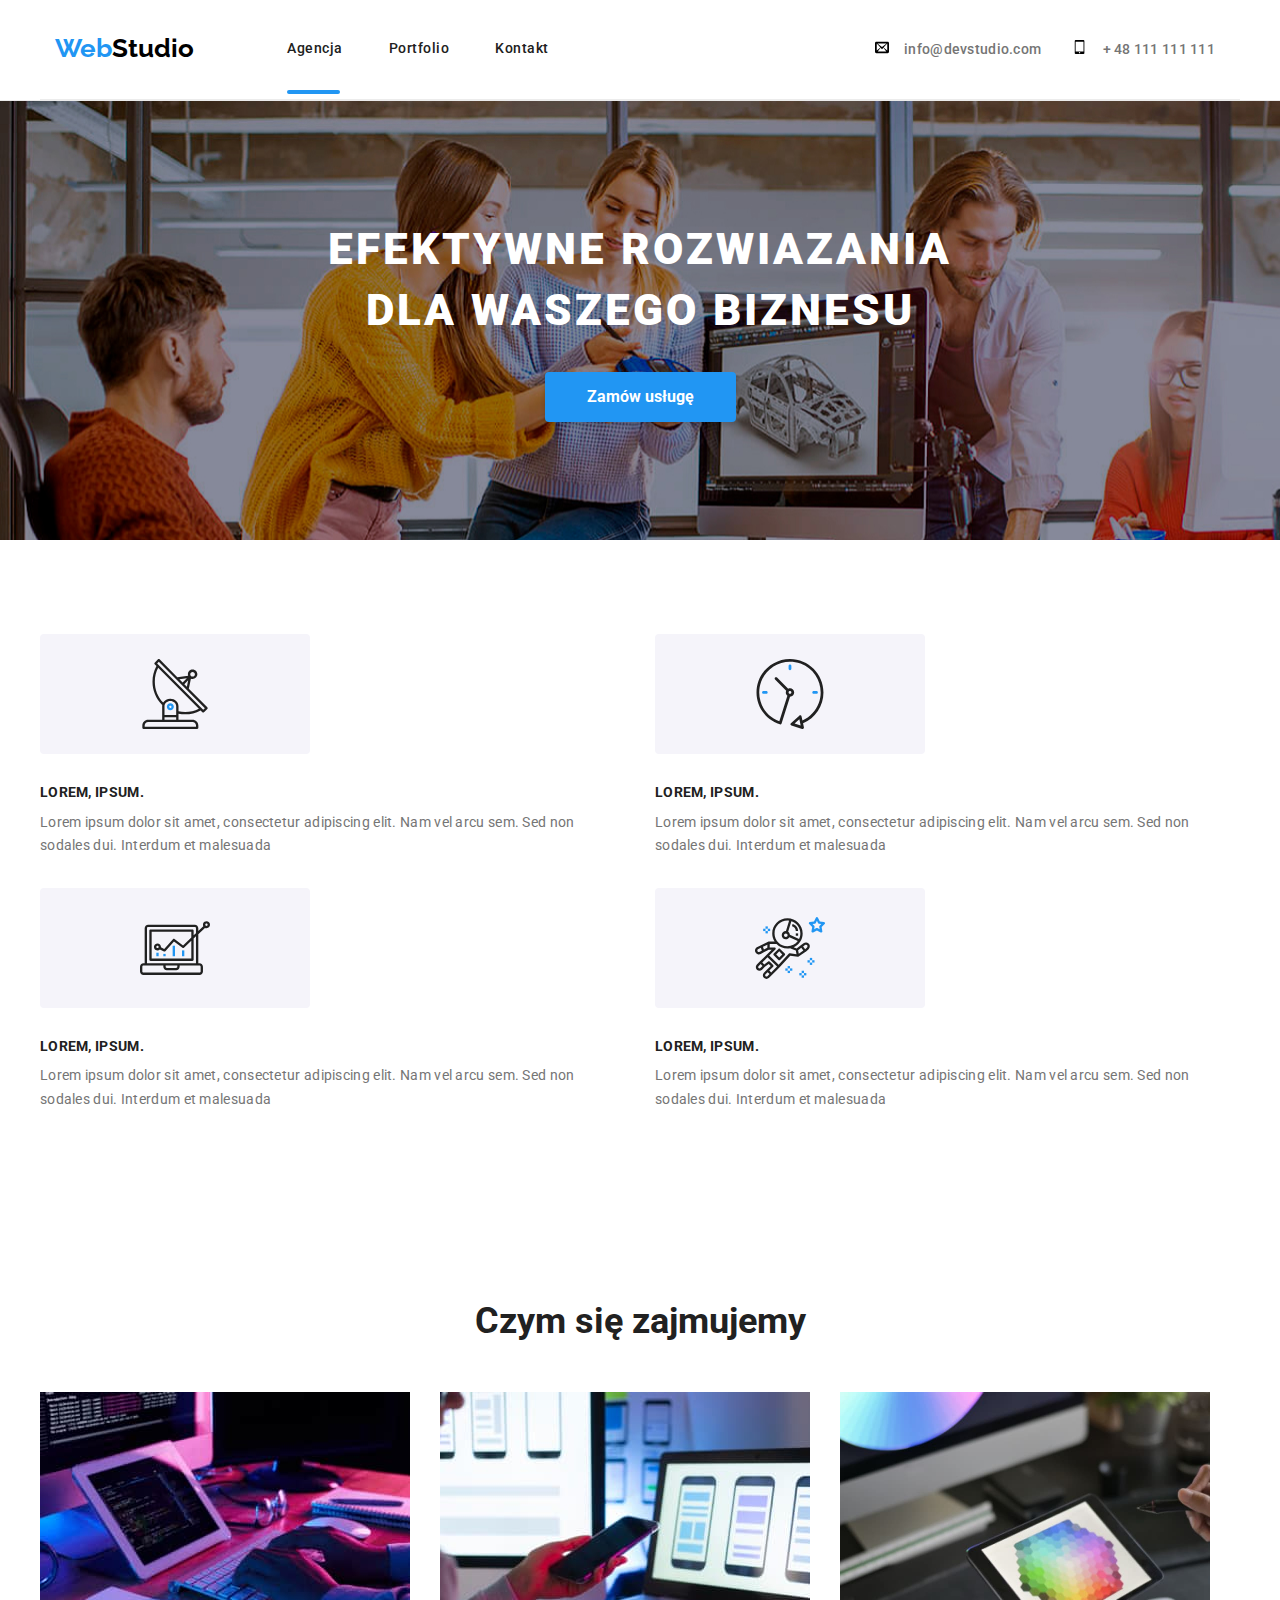
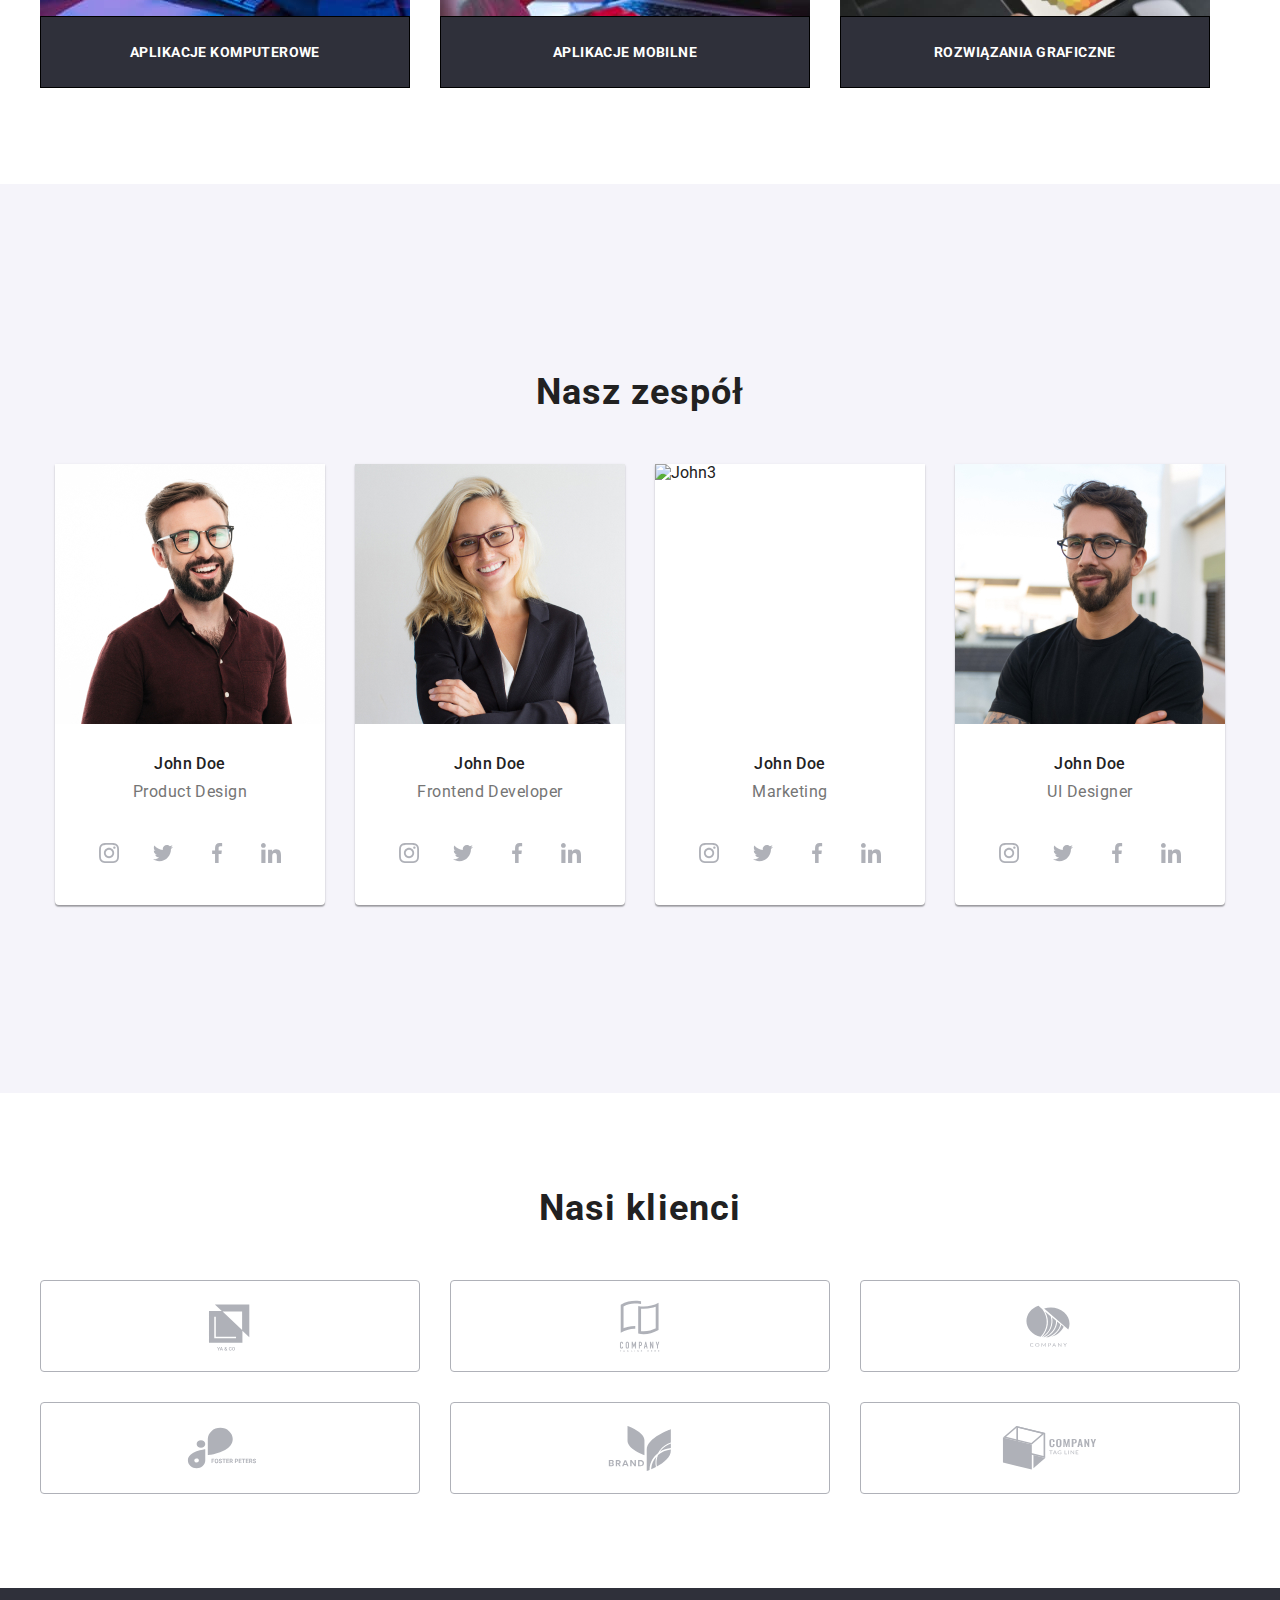
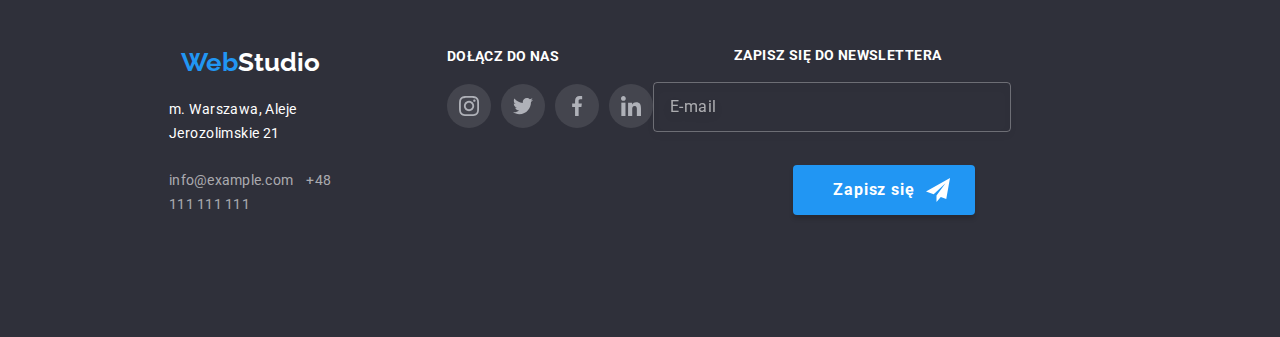
==== commit 5b81cdd6: "footer" ====
--- a/index.html
+++ b/index.html
@@ -503,7 +503,7 @@
         </div>
         <div class="footer-newsletter">
           <form class="footer-newsletter__form">
-            <label>
+            <label class="footer-newsletter__label">
               <span class="footer-newsletter__title"
                 >ZAPISZ SIĘ DO NEWSLETTERA</span
               >
--- a/css/main.min.css
+++ b/css/main.min.css
@@ -1 +1 @@
-*,*::before,*::after{box-sizing:border-box;margin:0;padding:0}.body{font-family:"Roboto","Raleway",sans-serif;color:var(--main-color);max-width:1600px;margin-right:auto;margin-left:auto}.container{max-width:1200px;margin-left:auto;margin-right:auto;padding:0 15px}.section{padding:94px 0}.logo{color:var(--accent-color);text-decoration:none;font-family:"Raleway";font-size:26px;font-weight:700}.logo--first{margin:24px 93px 25px 0}.logo--second-header{color:var(--black-color)}.logo--second-footer{font-family:"Raleway",sans-serif;color:var(--white-color)}.footer-logo{background-color:var(--background-dark-color);padding:60px 0}.logo--second-footer{text-decoration:none;font-family:"Raleway",sans-serif;font-size:26px;font-weight:700;color:var(--white-color)}.backdrop{position:fixed;left:0;top:0;width:100%;height:100%;background-color:rgba(0,0,0,.2)}.overlay-z{z-index:3}.is-hidden{opacity:0;visibility:hidden;pointer-events:none}.modal{position:absolute;width:100%;max-width:450px;left:50%;top:50%;background-color:var(--white-color);transform:translate(-50%, -50%);filter:drop-shadow(0px 4px 4px rgba(0, 0, 0, 0.25));transition:transform 250ms cubic-bezier(0.4, 0, 0.2, 1)}.modal__comment{margin-left:40px;font-family:"Roboto";font-style:normal;font-weight:400;font-size:14px;line-height:24px;letter-spacing:.03em;color:var(--descriptions-color)}.modal__close-btn{position:absolute;top:8px;right:8px;height:30px;width:30px;background-color:var(--white-color);border:1px solid rgba(0,0,0,.1019607843);border-radius:50%;cursor:pointer;transition:color 250ms cubic-bezier(0.4, 0, 0.2, 1)}.modal__close-btn:hover{color:var(--white-color);background-color:var(--accent-color)}.modal__title{font-family:"Roboto";font-style:normal;font-weight:700;font-size:20px;line-height:23px;text-align:center;letter-spacing:.03em;color:var(--main-color);margin:40px 40px 12px 40px}.modal__form{display:flex;flex-direction:column}.modal__icon{position:absolute;top:29px;left:50px}.modal__type-name{font-weight:400;font-size:12px;line-height:14px;letter-spacing:.01em;color:var(--descriptions-color);display:block;margin-bottom:4px;margin-left:40px}.modal__checkbox{position:relative}.modal__links{text-decoration-line:underline;color:var(--accent-color)}.modal__send-button{width:200px;height:50px;background:var(--accent-color);box-shadow:0px 4px 4px rgba(0,0,0,.15);border-radius:4px;border:none;color:var(--white-color);cursor:pointer;margin-left:164px;margin-bottom:40px;margin-top:20px}.modal__blanks{position:relative;width:100%;margin:0 0 20px;transition:fill 250ms cubic-bezier(0.4, 0, 0.2, 1)}.modal__blanks:hover{fill:var(--accent-color)}.modal__blanks:focus{fill:var(--accent-color)}.modal__input{display:block;width:100%;height:40px;border:1px solid rgba(33,33,33,.2);border-radius:4px;margin-bottom:28px;outline:none;margin:0px 40px;padding:12px 42px;transition:border 250ms cubic-bezier(0.4, 0, 0.2, 1)}.modal__input:focus-within{border-color:var(--accent-color)}.modal__input:hover{border-color:var(--accent-color)}.modal__text-area{width:100%;height:120px;border:1px solid rgba(33,33,33,.2);border-radius:4px;resize:none;padding:12px 16px;margin-left:40px;outline:none;transition:border 250ms cubic-bezier(0.4, 0, 0.2, 1)}.modal__text-area:focus-within{border-color:var(--accent-color)}.modal__text-area:hover{border-color:var(--accent-color)}.modal__text-area::placeholder{font-family:"Roboto";font-style:normal;font-weight:400;font-size:12px;line-height:14px;letter-spacing:.01em;color:rgba(117,117,117,.5019607843)}.modal__accept{font-family:"Roboto";font-style:normal;font-weight:400;font-size:14px;line-height:24px;letter-spacing:.03em;color:var(--descriptions-color);margin-left:77px}.modal__user-policy::before{position:absolute;content:"";display:block;width:16px;height:16px;border:2px solid #000;border-radius:4px;top:4px;left:54px}.modal__policy{font-family:"Roboto";font-style:normal;font-weight:400;font-size:14px;line-height:24px;letter-spacing:.03em;color:var(--descriptions-color);position:absolute}.modal__policy:checked+.modal__user-policy::before{background-color:var(--accent-color);border:none;background-image:url(../Images/Checked.svg);background-repeat:no-repeat;background-position:center;transition-property:background-color;transition-duration:250ms;transition-timing-function:cubic-bezier(0.4, 0, 0.2, 1)}.visually-hidden{position:absolute !important;overflow:hidden !important;clip:rect(0 0 0 0) !important;height:1px !important;width:1px !important;margin:-1px !important;padding:0 !important;border:0 !important}@media screen and (max-width: 767px){.main-navigation__list{display:none}.main-contact{display:none}}@media screen and (min-width: 768px){.main-contact{display:block}.site-bar{display:flex;align-items:center;justify-content:space-between}.header-area{background-color:var(--white-color);border-bottom:1px solid #ececec}}.header-area{background-color:var(--white-color);border-bottom:1px solid #ececec}.site-bar{display:flex;align-items:center;justify-content:space-between}.main-navigation{display:flex;align-items:center}.main-navigation__list{display:flex;list-style:none}.main-navigation__item{position:relative;color:var(--main-color);font-weight:500;font-size:14px;vertical-align:top;letter-spacing:.5px;margin-right:46px;text-decoration:none;transition-property:color;transition-duration:250ms;transition-timing-function:cubic-bezier(0.4, 0, 0.2, 1)}.main-navigation__item:hover,.main-navigation__item:focus{color:var(--accent-color)}.main-navigation__item--agency::after{content:"";position:absolute;background:var(--accent-color);border-radius:2px;width:53px;height:4px;left:0;top:50px}.main-navigation__item-margin{margin-right:50px}.main-contact{display:flex;list-style:none}.main-contact__data{font-family:"Roboto";font-style:normal;font-weight:500;font-size:14px;line-height:16px;letter-spacing:.02em;color:var(--descriptions-color);text-decoration:none;margin-right:30px}.main-contact__data:hover,.main-contact__data:focus{color:var(--accent-color);fill:var(--accent-color)}.main-contact__telephone-margin{margin-right:10px}.main-contact__icon{height:14px;width:18px;margin-right:10px;transition-property:fill;transition-duration:250ms;transition-timing-function:cubic-bezier(0.4, 0, 0.2, 1)}@media screen and (max-width: 767px){.main-navigation__list{display:none}.main-contact{display:none}}.main-site{background:url(../Images/background-image-mobile.png);background-repeat:no-repeat;padding:118px 0}@media(min-device-pixel-ratio: 2),(-webkit-min-device-pixel-ratio: 2),(min-resolution: 192dpi),(min-resolution: 2ddpx){.main-site .main-site{background:url(../Images/background-image-mobile.png);background-repeat:no-repeat}}.main-site__caption{color:var(--white-color);font-size:26px;font-weight:900;line-height:1.4;text-align:center;vertical-align:top;letter-spacing:3px;padding-bottom:30px}.main-site__button{color:var(--white-color);background-color:var(--accent-color);border:none;font-weight:700;font-size:16px;text-align:center;line-height:1.9;cursor:pointer;border-radius:4px;box-shadow:0px 4px 4px rgba(0,0,0,.15);display:block;padding:10px 42px;margin-right:auto;margin-left:auto}@media screen and (min-width: 768px){.main-site{background:url(../Images/background-image-tablet.jpg);background-repeat:no-repeat}.main-site__caption{font-size:44px}}@media screen and (min-width: 768px)and (min-device-pixel-ratio: 2),screen and (min-width: 768px)and (-webkit-min-device-pixel-ratio: 2),screen and (min-width: 768px)and (min-resolution: 192dpi),screen and (min-width: 768px)and (min-resolution: 2dppx){.main-site .main-site{background:url(../Images/background-image-tablet@2x.jpg);background-repeat:no-repeat}.main-site .main-site__caption{font-size:44px}}@media screen and (min-width: 1200px){.main-site{background:url(../Images/background-image-desktop.jpg);background-repeat:no-repeat}.main-site__caption{font-size:44px}}@media screen and (min-width: 1200px)and (min-device-pixel-ratio: 2),screen and (min-width: 1200px)and (-webkit-min-device-pixel-ratio: 2),screen and (min-width: 1200px)and (min-resolution: 192dpi),screen and (min-width: 1200px)and (min-resolution: 2dppx){.main-site .main-site{background:url(../Images/background-image-desktop@2x.jpg);background-repeat:no-repeat}.main-site .main-site__caption{font-size:44px}}.section-list{list-style:none;display:flex;gap:30px;flex-wrap:wrap}.section-list__image{display:flex;max-width:450px;height:120px;justify-content:center;align-items:center;margin-bottom:30px;border-radius:4px;background-color:var(--background-light-color)}.section-list__title{font-size:14px;font-weight:700;line-height:auto;text-transform:uppercase;letter-spacing:.3px;margin-bottom:10px}.section-list__text{color:var(--descriptions-color);font-size:14px;line-height:1.7;letter-spacing:.3px}@media screen and (min-width: 768px){.section-list{max-width:100%}.section-list__title{text-align:left}.section-list__text{width:100%}.section-list .section-list__item{width:calc((100% - 30px)/2)}}@media screen and (min-width: 1200px){.section-list__image{width:270px}.section-list__text{width:100%;max-width:100%}.section-list{width:100%;max-width:100%}}@media screen and (max-width: 1119px){.section-jobs{display:none}}@media screen and (min-width: 1200px){.section-jobs__title{font-size:36px;font-weight:700;text-align:center;line-height:42.2px;padding-bottom:50px}.section-jobs__list{list-style-type:none;display:flex;gap:30px}.section-jobs__type{font-family:"Roboto";font-style:normal;font-weight:700;font-size:14px;line-height:16px;text-align:center;letter-spacing:.03em;text-transform:uppercase;color:var(--white-color);padding-top:27px;padding-bottom:27px}.section-jobs__item{position:relative}.section-jobs__item--bcground{position:absolute;width:100%;top:224px;background-color:var(--background-dark-color);border:1px #000 solid;z-index:1}}@media screen and (max-width: 767px){.section-team__img{width:calc(100vw - 30px);max-width:450px}}.section-team{background-color:var(--background-light-color)}.section-team__caption{font-weight:700;font-size:36px;line-height:auto;text-align:center;vertical-align:top;letter-spacing:.03em;padding-bottom:50px;padding-top:94px}.section-team__list{list-style:none;display:flex;gap:30px;padding-bottom:94px;flex-wrap:wrap}.section-team__worker{background-color:var(--white-color);box-shadow:0px 1px 3px rgba(0,0,0,.12),0px 1px 1px rgba(0,0,0,.14),0px 2px 1px rgba(0,0,0,.2);border-bottom-right-radius:4px;border-bottom-left-radius:4px}.section-team__img{display:block;max-height:100%;height:auto}.section-team__name{font-size:16px;font-weight:500;text-align:center;line-height:1.2;letter-spacing:.03em;padding-top:30px;padding-bottom:10px}.section-team__profession{color:var(--descriptions-color);font-size:16px;text-align:center;letter-spacing:.03em;padding-bottom:30px}@media screen and (min-width: 768px){.section-team__img{width:100%}.section-team__item{width:calc((100% - 60px)/2)}}@media screen and (min-width: 1200px){.section-team__img{width:100%;height:260px}.social-media{padding-bottom:30px}.section-team__item{width:calc((100% - 90px)/4)}}.section-clients__caption{font-family:Roboto;font-size:36px;font-weight:700;line-height:42.19px;text-align:center;letter-spacing:.03em;margin-bottom:50px}.section-clients__list{list-style:none;display:flex;gap:30px;fill:var(--client-list-color);flex-wrap:wrap}.section-clients__logo{width:calc((100vw - 15px - 30px - 15px)/2);max-width:210px;height:92px;border:1px solid var(--client-list-color);border-radius:4px;justify-content:center;align-items:center;display:flex;padding-left:32px;padding-right:32px;padding-top:17.71px;padding-bottom:14.25px;transition-property:fill;transition-duration:250ms;transition-timing-function:cubic-bezier(0.4, 0, 0.2, 1)}.section-clients__logo:hover,.section-clients__logo:focus{border:1px solid var(--accent-color);fill:var(--accent-color);cursor:pointer}@media screen and (min-width: 768px){.section-clients__logo{width:calc((100% - 30px - 30px)/3);max-width:100%}}.footer{background-color:var(--background-dark-color);padding:60px 0}.footer__info{display:flex;flex-wrap:wrap;justify-content:center}.footer__info-adress{display:flex;flex-direction:column;align-items:center}.footer .footer-socials{margin-right:137px;margin-left:137px}.footer__socials-title{font-family:Roboto;font-size:14px;font-weight:700;line-height:16px;letter-spacing:.03em;text-transform:uppercase;color:var(--white-color);margin-bottom:20px}.footer__adress{color:var(--white-color);font-size:14px;font-weight:400;font-style:normal;text-decoration:none;line-height:1.7;vertical-align:top;letter-spacing:.25px;padding-top:20px;margin-right:114px;margin-left:114px;margin-bottom:60px;text-align:center}.footer__adress-text{font-style:normal;font-size:14px;line-height:24px;letter-spacing:.03em}.footer__adress-email{margin-right:10px}.footer__adress-email,.footer__adress-telephone{text-decoration:none;color:var(--grey-color);font-style:normal;font-size:14px;font-weight:400;line-height:1.7;vertical-align:top;letter-spacing:.25px;transition-property:color;transition-duration:250ms;transition-timing-function:cubic-bezier(0.4, 0, 0.2, 1)}.footer__adress-email:focus,.footer__adress-email:hover,.footer__adress-telephone:focus,.footer__adress-telephone:hover{color:var(--accent-color)}.footer-newsletter{justify-content:space-between}.footer-newsletter__form{display:flex;flex-flow:row wrap;align-items:center}.footer-newsletter__input{font-weight:400;font-size:16px;line-height:20px;max-width:calc(100vw - 15px - 15px);width:100%;height:50px;margin-left:78px;margin-right:12px;padding:15px 16px;border:1px solid rgba(255,255,255,.3);filter:drop-shadow(0px 4px 4px rgba(0, 0, 0, 0.15));border-radius:4px;background-color:rgba(33,150,243,0);outline:none;transition:border 250ms cubic-bezier(0.4, 0, 0.2, 1)}.footer-newsletter__input:focus-within .footer-newsletter__input:hover{border-color:var(--accent-color)}.footer-newsletter__input::placeholder{font-size:16px;line-height:20px;letter-spacing:.03em;color:rgba(255,255,255,.6)}.footer-newsletter__title{font-style:normal;font-weight:700;font-size:14px;line-height:14px;letter-spacing:.03em;color:var(--white-color);display:block;margin-left:78px;margin-bottom:20px;justify-content:center}.footer-newsletter__button-svg-position{margin-left:24px;position:absolute;top:13px;right:25px;fill:var(--white-color)}.footer-newsletter__button{font-weight:700;font-size:16px;line-height:30px;letter-spacing:.06em;color:var(--white-color);padding:10px 28px 10px 42px;background-color:var(--accent-color);border:none;border-radius:4px;box-shadow:0px 4px 4px rgba(0,0,0,.15);cursor:pointer;position:relative;margin-top:33px;margin-left:140px;padding:10px 60px 10px 40px}.footer-newsletter__button:active{box-shadow:0px 4px 4px 0px rgba(0,0,0,.3) inset}@media screen and (min-width: 768px){.footer__info{display:flex;flex-wrap:wrap;justify-content:center}.footer__info-adress{width:calc((100vw - 30px)/2);max-width:603px}.footer-newsletter__form{display:block}}@media screen and (min-width: 1200px){.footer__info{flex-wrap:nowrap;justify-content:space-between}.footer__adress{text-align:left}.footer__adress-email{padding-top:9px}.footer__adress-telephone{padding-top:9px}.footer__info-adress{width:auto}.social-media{justify-content:flex-start}.footer-newsletter__form{display:flex}.footer-newsletter__input{width:358px;margin-right:12px;margin-left:0}.footer-newsletter__title{margin-left:0}}.main-navigation__item--portfolio::after{content:"";position:absolute;height:4px;width:58px;background:var(--accent-color);border-radius:2px;top:50px;left:0px}.buttons-area{display:flex;gap:5px;justify-content:center}.buttons-area__btn{background-color:var(--background-light-color);color:var(--main-color);border:none;font-size:16px;font-weight:500;text-align:center;line-height:1.63;vertical-align:top;padding:6px 22px;border-radius:4px;transition-property:background-color;transition-duration:250ms;transition-timing-function:cubic-bezier(0.4, 0, 0.2, 1)}.buttons-area__btn:hover{background-color:var(--accent-color);color:var(--white-color);cursor:pointer;box-shadow:0px 3px 1px rgba(0,0,0,.1),0px 1px 2px rgba(0,0,0,.08),0px 2px 2px rgba(0,0,0,.12)}.buttons-area__btn:focus{background-color:var(--accent-color);fill:var(--white-color);cursor:pointer}.projects-img{list-style:none;display:flex;flex-wrap:wrap;padding-top:50px;gap:30px}.projects-img__box{display:relative;overflow:hidden}.projects-img__fig{border-bottom:1px solid #eee;border-right:1px solid #eee;border-left:1px solid #eee}.projects-img__title{font-size:18px;font-weight:700;line-height:36px;vertical-align:top;letter-spacing:.06em;padding-top:20px;padding-bottom:4px;padding-left:24px}.projects-img__type{display:flex;color:var(--descriptions-color);font-size:16px;line-height:1.9;letter-spacing:.03em;padding-bottom:20px;padding-left:24px}.projects-img__box{position:relative;overflow:hidden}.projects-img__box-overlay{position:absolute;top:0;left:0;width:100%;height:100%;background-color:rgba(33,150,243,.8980392157);transform:translateY(100%);transition:transform 250ms ease}.projects-img__text{font-family:"Roboto";font-weight:400;font-size:18px;line-height:28px;letter-spacing:.03em;color:var(--white-color);padding-top:49px;padding-bottom:49px;padding-left:24px;padding-right:45px}.projects-img__box:hover .projects-img__box-overlay{transform:translateY(0)}.social-media{display:flex;gap:10px;justify-content:center;padding-bottom:30px}.social-media__item{width:44px;height:44px;display:flex;justify-content:center;align-items:center;border-radius:50%;fill:var(--client-list-color);transition-property:background-color;transition-duration:250ms;transition-timing-function:cubic-bezier(0.4, 0, 0.2, 1);background-color:var()}.social-media__item:hover,.social-media__item:active{background-color:var(--accent-color);cursor:pointer;fill:var(--white-color)}.social-media__item--background{background:rgba(255,255,255,.1)}.mobile-header{display:flex;justify-content:space-between;align-items:center;padding-top:10px;padding-bottom:10px;border-bottom:1px solid #ececec}.menu-toggle{display:flex;min-height:40px;min-width:40px;align-items:center;justify-content:center;background-color:rgba(0,0,0,0);cursor:pointer;border:none;outline:none;color:var(--black-color)}.menu-toggle:hover,.menu-toggle:focus,.menu-toggle:active{color:var(--accent-color);background-color:rgba(0,0,0,0)}.menu-container{position:fixed;top:0;left:0;overflow:scroll;width:100vw;height:100vh;padding:48px 40px;background-color:var(--white-color);z-index:1000;transform:translateX(100%);transition:transform 250ms ease-in-out}.menu-container.is-open{transform:translateX(0)}.menu-container .menu-toggle:hover,.menu-container .menu-toggle:focus{color:var(--accent-color)}.mobile-menu{list-style:none}.mobile-menu__link{display:block;color:var(--black-color);text-decoration:none;font-size:40px;font-weight:500;line-height:1.175;letter-spacing:.02em;padding-top:32px}.mobile-menu__link--active{color:var(--accent-color)}.mobile-menu__link:hover,.mobile-menu__linkfocus{color:var(--accent-color)}.mobile-menu-contacts{margin-top:32px}.mobile-menu-contacts__link{text-decoration:none;font-weight:500;letter-spacing:.02em;color:var(--descriptions-color)}.mobile-menu-contacts__link:hover,.mobile-menu-contacts__link:focus{color:var(--accent-color)}.mobile-menu-contacts__link__link[href="tel:+48111111111"]{color:var(--accent-color);line-height:1.176;font-size:34px}.mobile-menu-contacts__link__link[href="mailto:info@devstudio.com"]{display:block;padding-top:32px;font-size:24px;line-height:1.167}.mobile-menu-socials{display:flex;flex-wrap:wrap;margin-top:8px}.mobile-menu-socials__link{padding-left:10px;padding-right:10px;font-weight:500;font-size:18px;text-decoration:none;line-height:1.222;letter-spacing:.02em;color:var(--accent-color)}@media(min-width: 768px){.menu-toggle{display:none}}@media(min-width: 768px){.menu-container{display:none}}.visually-hidden{position:absolute !important;overflow:hidden !important;clip:rect(0 0 0 0) !important;height:1px !important;width:1px !important;margin:-1px !important;padding:0 !important;border:0 !important}:root{--main-color: #212121;--accent-color: #2196f3;--descriptions-color: #757575;--background-dark-color: #2f303a;--background-light-color: #f5f4fa;--white-color: #ffffff;--black-color: #000000;--client-list-color: #AFB1B8;--grey-color: #ffffff99}/*# sourceMappingURL=main.min.css.map */+*,*::before,*::after{box-sizing:border-box;margin:0;padding:0}.body{font-family:"Roboto","Raleway",sans-serif;color:var(--main-color);max-width:1600px;margin-right:auto;margin-left:auto}.container{max-width:1200px;margin-left:auto;margin-right:auto;padding:0 15px}.section{padding:94px 0}.logo{color:var(--accent-color);text-decoration:none;font-family:"Raleway";font-size:26px;font-weight:700}.logo--first{margin:24px 93px 25px 0}.logo--second-header{color:var(--black-color)}.logo--second-footer{font-family:"Raleway",sans-serif;color:var(--white-color)}.footer-logo{background-color:var(--background-dark-color);padding:60px 0}.logo--second-footer{text-decoration:none;font-family:"Raleway",sans-serif;font-size:26px;font-weight:700;color:var(--white-color)}.backdrop{position:fixed;left:0;top:0;width:100%;height:100%;background-color:rgba(0,0,0,.2)}.overlay-z{z-index:3}.is-hidden{opacity:0;visibility:hidden;pointer-events:none}.modal{position:absolute;width:100%;max-width:450px;left:50%;top:50%;background-color:var(--white-color);transform:translate(-50%, -50%);filter:drop-shadow(0px 4px 4px rgba(0, 0, 0, 0.25));transition:transform 250ms cubic-bezier(0.4, 0, 0.2, 1)}.modal__comment{margin-left:40px;font-family:"Roboto";font-style:normal;font-weight:400;font-size:14px;line-height:24px;letter-spacing:.03em;color:var(--descriptions-color)}.modal__close-btn{position:absolute;top:8px;right:8px;height:30px;width:30px;background-color:var(--white-color);border:1px solid rgba(0,0,0,.1019607843);border-radius:50%;cursor:pointer;transition:color 250ms cubic-bezier(0.4, 0, 0.2, 1)}.modal__close-btn:hover{color:var(--white-color);background-color:var(--accent-color)}.modal__title{font-family:"Roboto";font-style:normal;font-weight:700;font-size:20px;line-height:23px;text-align:center;letter-spacing:.03em;color:var(--main-color);margin:40px 40px 12px 40px}.modal__form{display:flex;flex-direction:column}.modal__icon{position:absolute;top:29px;left:50px}.modal__type-name{font-weight:400;font-size:12px;line-height:14px;letter-spacing:.01em;color:var(--descriptions-color);display:block;margin-bottom:4px;margin-left:40px}.modal__checkbox{position:relative}.modal__links{text-decoration-line:underline;color:var(--accent-color)}.modal__send-button{width:200px;height:50px;background:var(--accent-color);box-shadow:0px 4px 4px rgba(0,0,0,.15);border-radius:4px;border:none;color:var(--white-color);cursor:pointer;margin-left:164px;margin-bottom:40px;margin-top:20px}.modal__blanks{position:relative;width:100%;margin:0 0 20px;transition:fill 250ms cubic-bezier(0.4, 0, 0.2, 1)}.modal__blanks:hover{fill:var(--accent-color)}.modal__blanks:focus{fill:var(--accent-color)}.modal__input{display:block;width:100%;height:40px;border:1px solid rgba(33,33,33,.2);border-radius:4px;margin-bottom:28px;outline:none;margin:0px 40px;padding:12px 42px;transition:border 250ms cubic-bezier(0.4, 0, 0.2, 1)}.modal__input:focus-within{border-color:var(--accent-color)}.modal__input:hover{border-color:var(--accent-color)}.modal__text-area{width:100%;height:120px;border:1px solid rgba(33,33,33,.2);border-radius:4px;resize:none;padding:12px 16px;margin-left:40px;outline:none;transition:border 250ms cubic-bezier(0.4, 0, 0.2, 1)}.modal__text-area:focus-within{border-color:var(--accent-color)}.modal__text-area:hover{border-color:var(--accent-color)}.modal__text-area::placeholder{font-family:"Roboto";font-style:normal;font-weight:400;font-size:12px;line-height:14px;letter-spacing:.01em;color:rgba(117,117,117,.5019607843)}.modal__accept{font-family:"Roboto";font-style:normal;font-weight:400;font-size:14px;line-height:24px;letter-spacing:.03em;color:var(--descriptions-color);margin-left:77px}.modal__user-policy::before{position:absolute;content:"";display:block;width:16px;height:16px;border:2px solid #000;border-radius:4px;top:4px;left:54px}.modal__policy{font-family:"Roboto";font-style:normal;font-weight:400;font-size:14px;line-height:24px;letter-spacing:.03em;color:var(--descriptions-color);position:absolute}.modal__policy:checked+.modal__user-policy::before{background-color:var(--accent-color);border:none;background-image:url(../Images/Checked.svg);background-repeat:no-repeat;background-position:center;transition-property:background-color;transition-duration:250ms;transition-timing-function:cubic-bezier(0.4, 0, 0.2, 1)}.visually-hidden{position:absolute !important;overflow:hidden !important;clip:rect(0 0 0 0) !important;height:1px !important;width:1px !important;margin:-1px !important;padding:0 !important;border:0 !important}@media screen and (max-width: 767px){.main-navigation__list{display:none}.main-contact{display:none}}@media screen and (min-width: 768px){.main-contact{display:block}.site-bar{display:flex;align-items:center;justify-content:space-between}.header-area{background-color:var(--white-color);border-bottom:1px solid #ececec}}.header-area{background-color:var(--white-color);border-bottom:1px solid #ececec}.site-bar{display:flex;align-items:center;justify-content:space-between}.main-navigation{display:flex;align-items:center}.main-navigation__list{display:flex;list-style:none}.main-navigation__item{position:relative;color:var(--main-color);font-weight:500;font-size:14px;vertical-align:top;letter-spacing:.5px;margin-right:46px;text-decoration:none;transition-property:color;transition-duration:250ms;transition-timing-function:cubic-bezier(0.4, 0, 0.2, 1)}.main-navigation__item:hover,.main-navigation__item:focus{color:var(--accent-color)}.main-navigation__item--agency::after{content:"";position:absolute;background:var(--accent-color);border-radius:2px;width:53px;height:4px;left:0;top:50px}.main-navigation__item-margin{margin-right:50px}.main-contact{display:flex;list-style:none}.main-contact__data{font-family:"Roboto";font-style:normal;font-weight:500;font-size:14px;line-height:16px;letter-spacing:.02em;color:var(--descriptions-color);text-decoration:none;margin-right:30px}.main-contact__data:hover,.main-contact__data:focus{color:var(--accent-color);fill:var(--accent-color)}.main-contact__telephone-margin{margin-right:10px}.main-contact__icon{height:14px;width:18px;margin-right:10px;transition-property:fill;transition-duration:250ms;transition-timing-function:cubic-bezier(0.4, 0, 0.2, 1)}@media screen and (max-width: 767px){.main-navigation__list{display:none}.main-contact{display:none}}.main-site{background:url(../Images/background-image-mobile.png);background-repeat:no-repeat;padding:118px 0}@media(min-device-pixel-ratio: 2),(-webkit-min-device-pixel-ratio: 2),(min-resolution: 192dpi),(min-resolution: 2ddpx){.main-site .main-site{background:url(../Images/background-image-mobile.png);background-repeat:no-repeat}}.main-site__caption{color:var(--white-color);font-size:26px;font-weight:900;line-height:1.4;text-align:center;vertical-align:top;letter-spacing:3px;padding-bottom:30px}.main-site__button{color:var(--white-color);background-color:var(--accent-color);border:none;font-weight:700;font-size:16px;text-align:center;line-height:1.9;cursor:pointer;border-radius:4px;box-shadow:0px 4px 4px rgba(0,0,0,.15);display:block;padding:10px 42px;margin-right:auto;margin-left:auto}@media screen and (min-width: 768px){.main-site{background:url(../Images/background-image-tablet.jpg);background-repeat:no-repeat}.main-site__caption{font-size:44px}}@media screen and (min-width: 768px)and (min-device-pixel-ratio: 2),screen and (min-width: 768px)and (-webkit-min-device-pixel-ratio: 2),screen and (min-width: 768px)and (min-resolution: 192dpi),screen and (min-width: 768px)and (min-resolution: 2dppx){.main-site .main-site{background:url(../Images/background-image-tablet@2x.jpg);background-repeat:no-repeat}.main-site .main-site__caption{font-size:44px}}@media screen and (min-width: 1200px){.main-site{background:url(../Images/background-image-desktop.jpg);background-repeat:no-repeat}.main-site__caption{font-size:44px}}@media screen and (min-width: 1200px)and (min-device-pixel-ratio: 2),screen and (min-width: 1200px)and (-webkit-min-device-pixel-ratio: 2),screen and (min-width: 1200px)and (min-resolution: 192dpi),screen and (min-width: 1200px)and (min-resolution: 2dppx){.main-site .main-site{background:url(../Images/background-image-desktop@2x.jpg);background-repeat:no-repeat}.main-site .main-site__caption{font-size:44px}}.section-list{list-style:none;display:flex;gap:30px;flex-wrap:wrap}.section-list__image{display:flex;max-width:450px;height:120px;justify-content:center;align-items:center;margin-bottom:30px;border-radius:4px;background-color:var(--background-light-color)}.section-list__title{font-size:14px;font-weight:700;line-height:auto;text-transform:uppercase;letter-spacing:.3px;margin-bottom:10px}.section-list__text{color:var(--descriptions-color);font-size:14px;line-height:1.7;letter-spacing:.3px}@media screen and (min-width: 768px){.section-list{max-width:100%}.section-list__title{text-align:left}.section-list__text{width:100%}.section-list .section-list__item{width:calc((100% - 30px)/2)}}@media screen and (min-width: 1200px){.section-list__image{width:270px}.section-list__text{width:100%;max-width:100%}.section-list{width:100%;max-width:100%}}@media screen and (max-width: 1119px){.section-jobs{display:none}}@media screen and (min-width: 1200px){.section-jobs__title{font-size:36px;font-weight:700;text-align:center;line-height:42.2px;padding-bottom:50px}.section-jobs__list{list-style-type:none;display:flex;gap:30px}.section-jobs__type{font-family:"Roboto";font-style:normal;font-weight:700;font-size:14px;line-height:16px;text-align:center;letter-spacing:.03em;text-transform:uppercase;color:var(--white-color);padding-top:27px;padding-bottom:27px}.section-jobs__item{position:relative}.section-jobs__item--bcground{position:absolute;width:100%;top:224px;background-color:var(--background-dark-color);border:1px #000 solid;z-index:1}}@media screen and (max-width: 767px){.section-team__img{width:calc(100vw - 30px);max-width:450px}}.section-team{background-color:var(--background-light-color)}.section-team__caption{font-weight:700;font-size:36px;line-height:auto;text-align:center;vertical-align:top;letter-spacing:.03em;padding-bottom:50px;padding-top:94px}.section-team__list{list-style:none;display:flex;gap:30px;padding-bottom:94px;flex-wrap:wrap}.section-team__worker{background-color:var(--white-color);box-shadow:0px 1px 3px rgba(0,0,0,.12),0px 1px 1px rgba(0,0,0,.14),0px 2px 1px rgba(0,0,0,.2);border-bottom-right-radius:4px;border-bottom-left-radius:4px}.section-team__img{display:block;max-height:100%;height:auto}.section-team__name{font-size:16px;font-weight:500;text-align:center;line-height:1.2;letter-spacing:.03em;padding-top:30px;padding-bottom:10px}.section-team__profession{color:var(--descriptions-color);font-size:16px;text-align:center;letter-spacing:.03em;padding-bottom:30px}@media screen and (min-width: 768px){.section-team__img{width:100%}.section-team__item{width:calc((100% - 60px)/2)}}@media screen and (min-width: 1200px){.section-team__img{width:100%;height:260px}.social-media{padding-bottom:30px}.section-team__item{width:calc((100% - 90px)/4)}}.section-clients__caption{font-family:Roboto;font-size:36px;font-weight:700;line-height:42.19px;text-align:center;letter-spacing:.03em;margin-bottom:50px}.section-clients__list{list-style:none;display:flex;gap:30px;fill:var(--client-list-color);flex-wrap:wrap}.section-clients__logo{width:calc((100vw - 15px - 30px - 15px)/2);max-width:210px;height:92px;border:1px solid var(--client-list-color);border-radius:4px;justify-content:center;align-items:center;display:flex;padding-left:32px;padding-right:32px;padding-top:17.71px;padding-bottom:14.25px;transition-property:fill;transition-duration:250ms;transition-timing-function:cubic-bezier(0.4, 0, 0.2, 1)}.section-clients__logo:hover,.section-clients__logo:focus{border:1px solid var(--accent-color);fill:var(--accent-color);cursor:pointer}@media screen and (min-width: 768px){.section-clients__logo{width:calc((100% - 30px - 30px)/3);max-width:100%}}.footer{background-color:var(--background-dark-color);padding:60px 0}.footer__info{display:flex;flex-wrap:wrap;justify-content:center}.footer__info-adress{display:flex;flex-direction:column;align-items:center}.footer .footer-socials{margin-right:137px;margin-left:137px}.footer__socials-title{font-family:Roboto;font-size:14px;font-weight:700;line-height:16px;letter-spacing:.03em;text-transform:uppercase;color:var(--white-color);margin-bottom:20px}.footer__adress{color:var(--white-color);font-size:14px;font-weight:400;font-style:normal;text-decoration:none;line-height:1.7;vertical-align:top;letter-spacing:.25px;padding-top:20px;margin-right:114px;margin-left:114px;margin-bottom:60px;text-align:center}.footer__adress-text{font-style:normal;font-size:14px;line-height:24px;letter-spacing:.03em}.footer__adress-email{margin-right:10px}.footer__adress-email,.footer__adress-telephone{text-decoration:none;color:var(--grey-color);font-style:normal;font-size:14px;font-weight:400;line-height:1.7;vertical-align:top;letter-spacing:.25px;transition-property:color;transition-duration:250ms;transition-timing-function:cubic-bezier(0.4, 0, 0.2, 1)}.footer__adress-email:focus,.footer__adress-email:hover,.footer__adress-telephone:focus,.footer__adress-telephone:hover{color:var(--accent-color)}.footer-newsletter{justify-content:space-between}.footer-newsletter__form{display:flex;flex-flow:row wrap;align-items:center}.footer-newsletter__label{display:flex;flex-direction:column;align-items:center}.footer-newsletter__input{font-weight:400;font-size:16px;line-height:20px;max-width:calc(100vw - 15px - 15px);width:100%;height:50px;margin-left:78px;margin-right:12px;padding:15px 16px;border:1px solid rgba(255,255,255,.3);filter:drop-shadow(0px 4px 4px rgba(0, 0, 0, 0.15));border-radius:4px;background-color:rgba(33,150,243,0);outline:none;transition:border 250ms cubic-bezier(0.4, 0, 0.2, 1)}.footer-newsletter__input:focus-within .footer-newsletter__input:hover{border-color:var(--accent-color)}.footer-newsletter__input::placeholder{font-size:16px;line-height:20px;letter-spacing:.03em;color:rgba(255,255,255,.6)}.footer-newsletter__title{font-style:normal;font-weight:700;font-size:14px;line-height:14px;letter-spacing:.03em;color:var(--white-color);display:block;margin-bottom:20px}.footer-newsletter__button-svg-position{margin-left:24px;position:absolute;top:13px;right:25px;fill:var(--white-color)}.footer-newsletter__button{font-weight:700;font-size:16px;line-height:30px;letter-spacing:.06em;color:var(--white-color);padding:10px 28px 10px 42px;background-color:var(--accent-color);border:none;border-radius:4px;box-shadow:0px 4px 4px rgba(0,0,0,.15);cursor:pointer;position:relative;margin-top:33px;margin-left:140px;padding:10px 60px 10px 40px}.footer-newsletter__button:active{box-shadow:0px 4px 4px 0px rgba(0,0,0,.3) inset}@media screen and (min-width: 768px){.footer__info{display:flex;flex-wrap:wrap;justify-content:center}.footer__info-adress{width:calc((100vw - 30px)/2);max-width:603px}.footer-newsletter__form{display:block}}@media screen and (min-width: 1200px){.footer__info{flex-wrap:nowrap;justify-content:space-between}.footer__adress{text-align:left}.footer__adress-email{padding-top:9px}.footer__adress-telephone{padding-top:9px}.footer__info-adress{width:auto}.social-media{justify-content:flex-start}.footer-newsletter__form{display:flex}.footer-newsletter__input{width:358px;margin-right:12px;margin-left:0}.footer-newsletter__title{margin-left:0}}.main-navigation__item--portfolio::after{content:"";position:absolute;height:4px;width:58px;background:var(--accent-color);border-radius:2px;top:50px;left:0px}.buttons-area{display:flex;gap:5px;justify-content:center}.buttons-area__btn{background-color:var(--background-light-color);color:var(--main-color);border:none;font-size:16px;font-weight:500;text-align:center;line-height:1.63;vertical-align:top;padding:6px 22px;border-radius:4px;transition-property:background-color;transition-duration:250ms;transition-timing-function:cubic-bezier(0.4, 0, 0.2, 1)}.buttons-area__btn:hover{background-color:var(--accent-color);color:var(--white-color);cursor:pointer;box-shadow:0px 3px 1px rgba(0,0,0,.1),0px 1px 2px rgba(0,0,0,.08),0px 2px 2px rgba(0,0,0,.12)}.buttons-area__btn:focus{background-color:var(--accent-color);fill:var(--white-color);cursor:pointer}.projects-img{list-style:none;display:flex;flex-wrap:wrap;padding-top:50px;gap:30px}.projects-img__box{display:relative;overflow:hidden}.projects-img__fig{border-bottom:1px solid #eee;border-right:1px solid #eee;border-left:1px solid #eee}.projects-img__title{font-size:18px;font-weight:700;line-height:36px;vertical-align:top;letter-spacing:.06em;padding-top:20px;padding-bottom:4px;padding-left:24px}.projects-img__type{display:flex;color:var(--descriptions-color);font-size:16px;line-height:1.9;letter-spacing:.03em;padding-bottom:20px;padding-left:24px}.projects-img__box{position:relative;overflow:hidden}.projects-img__box-overlay{position:absolute;top:0;left:0;width:100%;height:100%;background-color:rgba(33,150,243,.8980392157);transform:translateY(100%);transition:transform 250ms ease}.projects-img__text{font-family:"Roboto";font-weight:400;font-size:18px;line-height:28px;letter-spacing:.03em;color:var(--white-color);padding-top:49px;padding-bottom:49px;padding-left:24px;padding-right:45px}.projects-img__box:hover .projects-img__box-overlay{transform:translateY(0)}.social-media{display:flex;gap:10px;justify-content:center;padding-bottom:30px}.social-media__item{width:44px;height:44px;display:flex;justify-content:center;align-items:center;border-radius:50%;fill:var(--client-list-color);transition-property:background-color;transition-duration:250ms;transition-timing-function:cubic-bezier(0.4, 0, 0.2, 1);background-color:var()}.social-media__item:hover,.social-media__item:active{background-color:var(--accent-color);cursor:pointer;fill:var(--white-color)}.social-media__item--background{background:rgba(255,255,255,.1)}.mobile-header{display:flex;justify-content:space-between;align-items:center;padding-top:10px;padding-bottom:10px;border-bottom:1px solid #ececec}.menu-toggle{display:flex;min-height:40px;min-width:40px;align-items:center;justify-content:center;background-color:rgba(0,0,0,0);cursor:pointer;border:none;outline:none;color:var(--black-color)}.menu-toggle:hover,.menu-toggle:focus,.menu-toggle:active{color:var(--accent-color);background-color:rgba(0,0,0,0)}.menu-container{position:fixed;top:0;left:0;overflow:scroll;width:100vw;height:100vh;padding:48px 40px;background-color:var(--white-color);z-index:1000;transform:translateX(100%);transition:transform 250ms ease-in-out}.menu-container.is-open{transform:translateX(0)}.menu-container .menu-toggle:hover,.menu-container .menu-toggle:focus{color:var(--accent-color)}.mobile-menu{list-style:none}.mobile-menu__link{display:block;color:var(--black-color);text-decoration:none;font-size:40px;font-weight:500;line-height:1.175;letter-spacing:.02em;padding-top:32px}.mobile-menu__link--active{color:var(--accent-color)}.mobile-menu__link:hover,.mobile-menu__linkfocus{color:var(--accent-color)}.mobile-menu-contacts{margin-top:32px}.mobile-menu-contacts__link{text-decoration:none;font-weight:500;letter-spacing:.02em;color:var(--descriptions-color)}.mobile-menu-contacts__link:hover,.mobile-menu-contacts__link:focus{color:var(--accent-color)}.mobile-menu-contacts__link__link[href="tel:+48111111111"]{color:var(--accent-color);line-height:1.176;font-size:34px}.mobile-menu-contacts__link__link[href="mailto:info@devstudio.com"]{display:block;padding-top:32px;font-size:24px;line-height:1.167}.mobile-menu-socials{display:flex;flex-wrap:wrap;margin-top:8px}.mobile-menu-socials__link{padding-left:10px;padding-right:10px;font-weight:500;font-size:18px;text-decoration:none;line-height:1.222;letter-spacing:.02em;color:var(--accent-color)}@media(min-width: 768px){.menu-toggle{display:none}}@media(min-width: 768px){.menu-container{display:none}}.visually-hidden{position:absolute !important;overflow:hidden !important;clip:rect(0 0 0 0) !important;height:1px !important;width:1px !important;margin:-1px !important;padding:0 !important;border:0 !important}:root{--main-color: #212121;--accent-color: #2196f3;--descriptions-color: #757575;--background-dark-color: #2f303a;--background-light-color: #f5f4fa;--white-color: #ffffff;--black-color: #000000;--client-list-color: #AFB1B8;--grey-color: #ffffff99}/*# sourceMappingURL=main.min.css.map */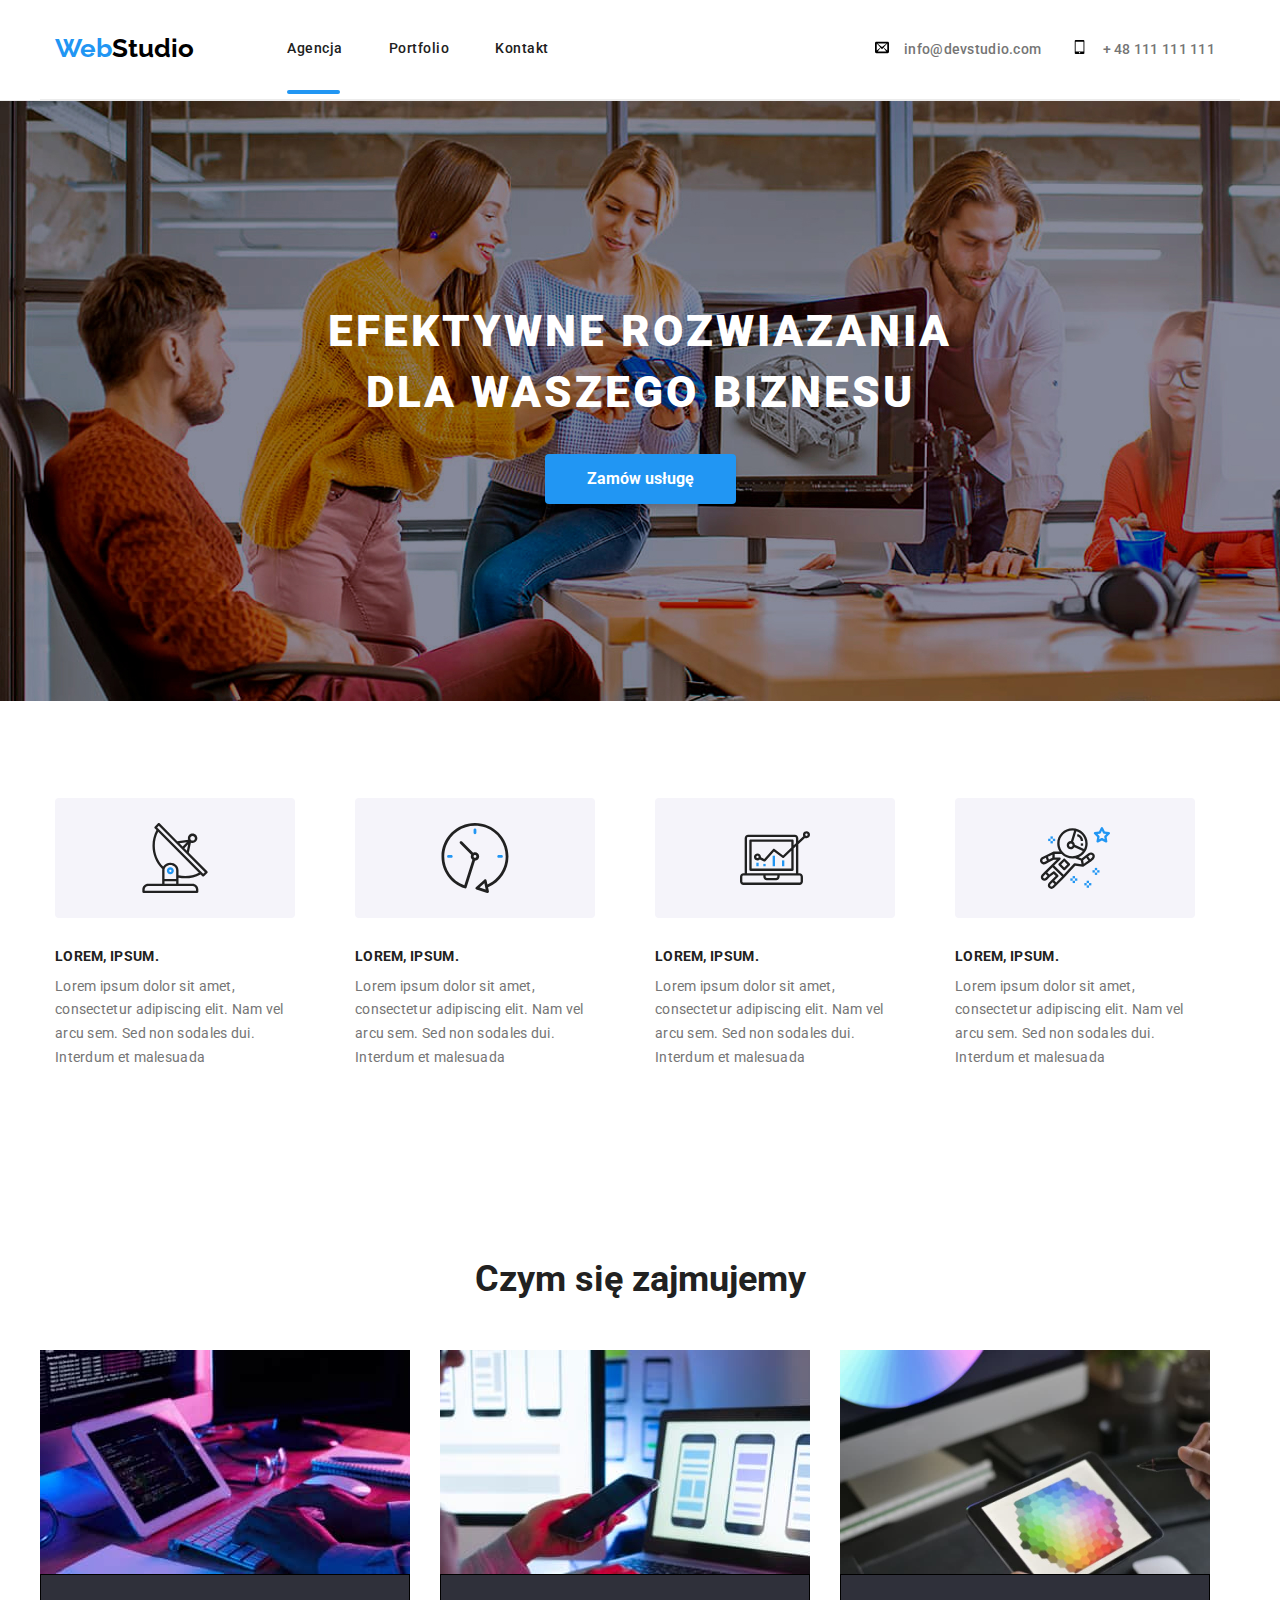
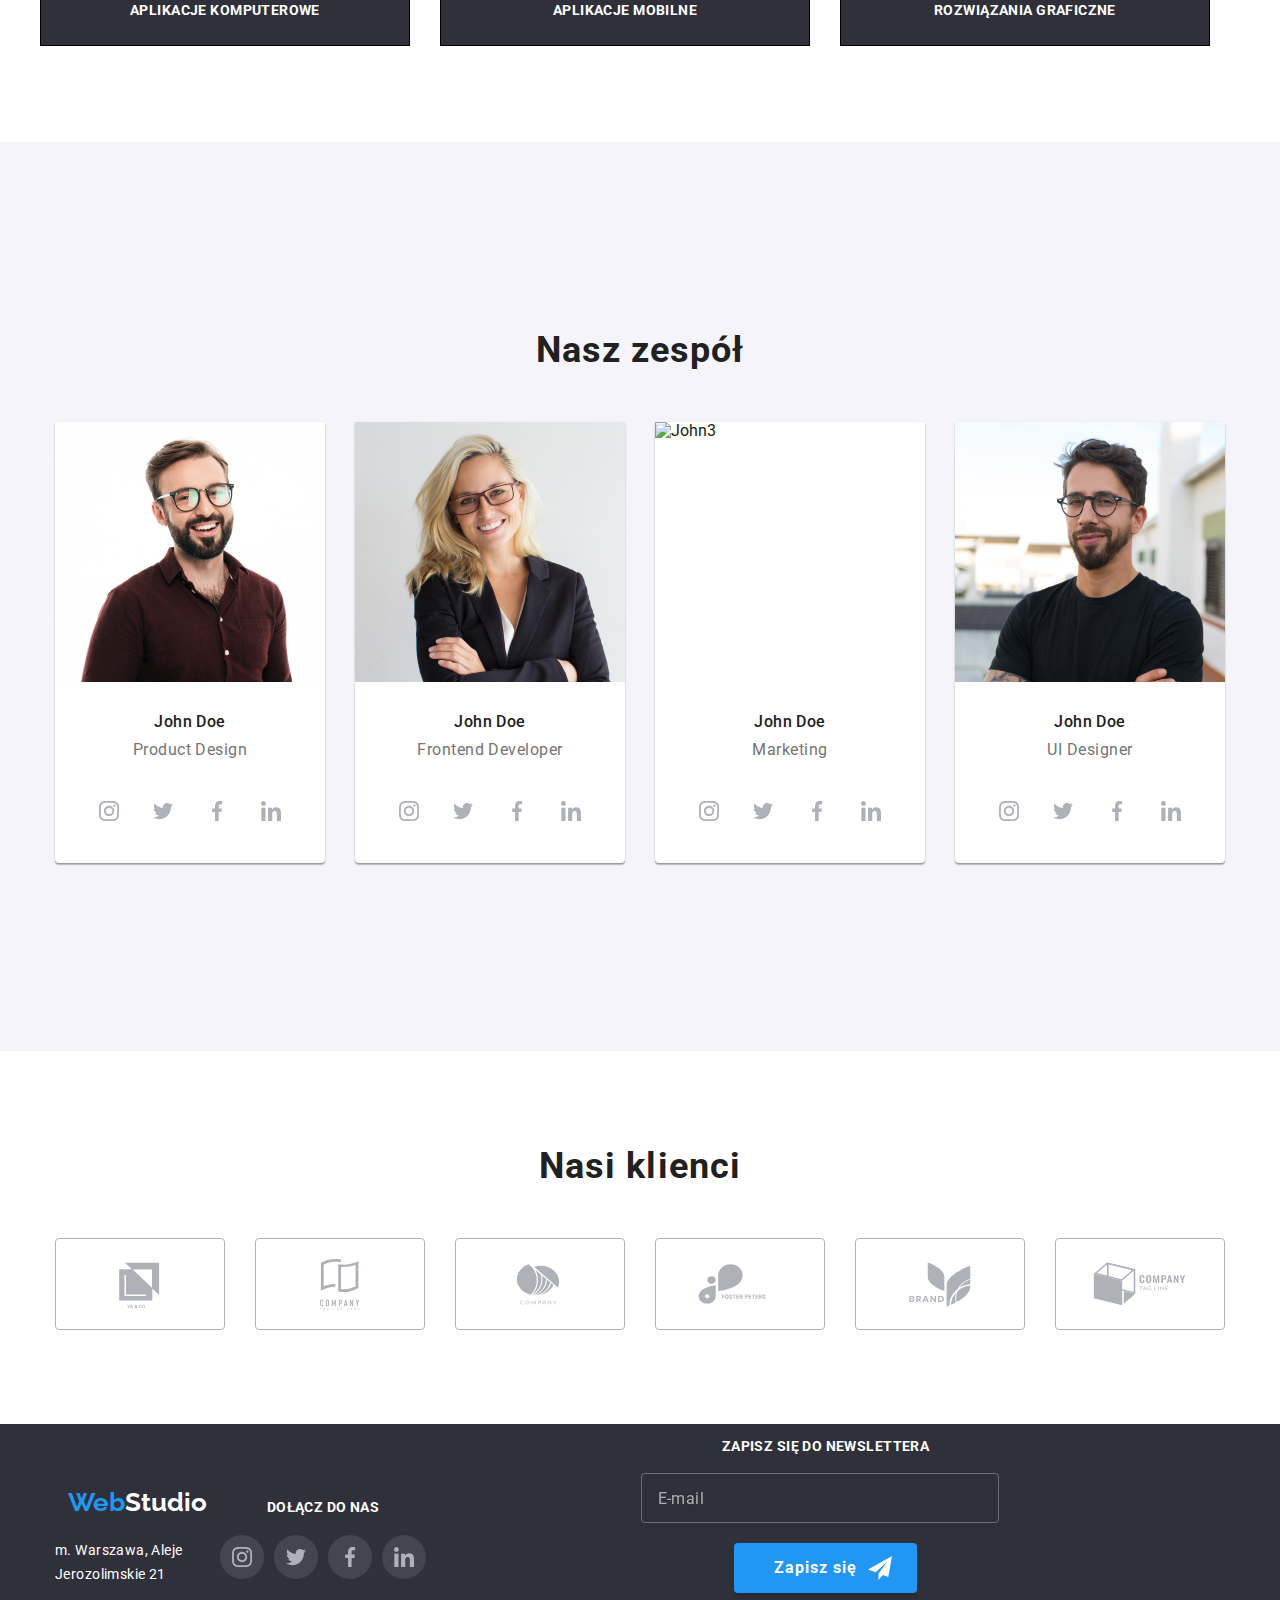
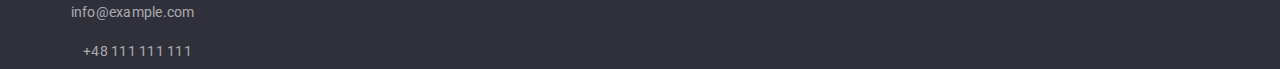
==== commit 85261ce4: "footer-scss" ====
--- a/index.html
+++ b/index.html
@@ -467,7 +467,7 @@
             <p class="footer__adress-text">
               m. Warszawa, Aleje Jerozolimskie 21
             </p>
-            <br />
+      
             <a href="mailto:info@example.com" class="footer__adress-email">
               info@example.com</a
             >
--- a/css/main.min.css
+++ b/css/main.min.css
@@ -1 +1 @@
-*,*::before,*::after{box-sizing:border-box;margin:0;padding:0}.body{font-family:"Roboto","Raleway",sans-serif;color:var(--main-color);max-width:1600px;margin-right:auto;margin-left:auto}.container{max-width:1200px;margin-left:auto;margin-right:auto;padding:0 15px}.section{padding:94px 0}.logo{color:var(--accent-color);text-decoration:none;font-family:"Raleway";font-size:26px;font-weight:700}.logo--first{margin:24px 93px 25px 0}.logo--second-header{color:var(--black-color)}.logo--second-footer{font-family:"Raleway",sans-serif;color:var(--white-color)}.footer-logo{background-color:var(--background-dark-color);padding:60px 0}.logo--second-footer{text-decoration:none;font-family:"Raleway",sans-serif;font-size:26px;font-weight:700;color:var(--white-color)}.backdrop{position:fixed;left:0;top:0;width:100%;height:100%;background-color:rgba(0,0,0,.2)}.overlay-z{z-index:3}.is-hidden{opacity:0;visibility:hidden;pointer-events:none}.modal{position:absolute;width:100%;max-width:450px;left:50%;top:50%;background-color:var(--white-color);transform:translate(-50%, -50%);filter:drop-shadow(0px 4px 4px rgba(0, 0, 0, 0.25));transition:transform 250ms cubic-bezier(0.4, 0, 0.2, 1)}.modal__comment{margin-left:40px;font-family:"Roboto";font-style:normal;font-weight:400;font-size:14px;line-height:24px;letter-spacing:.03em;color:var(--descriptions-color)}.modal__close-btn{position:absolute;top:8px;right:8px;height:30px;width:30px;background-color:var(--white-color);border:1px solid rgba(0,0,0,.1019607843);border-radius:50%;cursor:pointer;transition:color 250ms cubic-bezier(0.4, 0, 0.2, 1)}.modal__close-btn:hover{color:var(--white-color);background-color:var(--accent-color)}.modal__title{font-family:"Roboto";font-style:normal;font-weight:700;font-size:20px;line-height:23px;text-align:center;letter-spacing:.03em;color:var(--main-color);margin:40px 40px 12px 40px}.modal__form{display:flex;flex-direction:column}.modal__icon{position:absolute;top:29px;left:50px}.modal__type-name{font-weight:400;font-size:12px;line-height:14px;letter-spacing:.01em;color:var(--descriptions-color);display:block;margin-bottom:4px;margin-left:40px}.modal__checkbox{position:relative}.modal__links{text-decoration-line:underline;color:var(--accent-color)}.modal__send-button{width:200px;height:50px;background:var(--accent-color);box-shadow:0px 4px 4px rgba(0,0,0,.15);border-radius:4px;border:none;color:var(--white-color);cursor:pointer;margin-left:164px;margin-bottom:40px;margin-top:20px}.modal__blanks{position:relative;width:100%;margin:0 0 20px;transition:fill 250ms cubic-bezier(0.4, 0, 0.2, 1)}.modal__blanks:hover{fill:var(--accent-color)}.modal__blanks:focus{fill:var(--accent-color)}.modal__input{display:block;width:100%;height:40px;border:1px solid rgba(33,33,33,.2);border-radius:4px;margin-bottom:28px;outline:none;margin:0px 40px;padding:12px 42px;transition:border 250ms cubic-bezier(0.4, 0, 0.2, 1)}.modal__input:focus-within{border-color:var(--accent-color)}.modal__input:hover{border-color:var(--accent-color)}.modal__text-area{width:100%;height:120px;border:1px solid rgba(33,33,33,.2);border-radius:4px;resize:none;padding:12px 16px;margin-left:40px;outline:none;transition:border 250ms cubic-bezier(0.4, 0, 0.2, 1)}.modal__text-area:focus-within{border-color:var(--accent-color)}.modal__text-area:hover{border-color:var(--accent-color)}.modal__text-area::placeholder{font-family:"Roboto";font-style:normal;font-weight:400;font-size:12px;line-height:14px;letter-spacing:.01em;color:rgba(117,117,117,.5019607843)}.modal__accept{font-family:"Roboto";font-style:normal;font-weight:400;font-size:14px;line-height:24px;letter-spacing:.03em;color:var(--descriptions-color);margin-left:77px}.modal__user-policy::before{position:absolute;content:"";display:block;width:16px;height:16px;border:2px solid #000;border-radius:4px;top:4px;left:54px}.modal__policy{font-family:"Roboto";font-style:normal;font-weight:400;font-size:14px;line-height:24px;letter-spacing:.03em;color:var(--descriptions-color);position:absolute}.modal__policy:checked+.modal__user-policy::before{background-color:var(--accent-color);border:none;background-image:url(../Images/Checked.svg);background-repeat:no-repeat;background-position:center;transition-property:background-color;transition-duration:250ms;transition-timing-function:cubic-bezier(0.4, 0, 0.2, 1)}.visually-hidden{position:absolute !important;overflow:hidden !important;clip:rect(0 0 0 0) !important;height:1px !important;width:1px !important;margin:-1px !important;padding:0 !important;border:0 !important}@media screen and (max-width: 767px){.main-navigation__list{display:none}.main-contact{display:none}}@media screen and (min-width: 768px){.main-contact{display:block}.site-bar{display:flex;align-items:center;justify-content:space-between}.header-area{background-color:var(--white-color);border-bottom:1px solid #ececec}}.header-area{background-color:var(--white-color);border-bottom:1px solid #ececec}.site-bar{display:flex;align-items:center;justify-content:space-between}.main-navigation{display:flex;align-items:center}.main-navigation__list{display:flex;list-style:none}.main-navigation__item{position:relative;color:var(--main-color);font-weight:500;font-size:14px;vertical-align:top;letter-spacing:.5px;margin-right:46px;text-decoration:none;transition-property:color;transition-duration:250ms;transition-timing-function:cubic-bezier(0.4, 0, 0.2, 1)}.main-navigation__item:hover,.main-navigation__item:focus{color:var(--accent-color)}.main-navigation__item--agency::after{content:"";position:absolute;background:var(--accent-color);border-radius:2px;width:53px;height:4px;left:0;top:50px}.main-navigation__item-margin{margin-right:50px}.main-contact{display:flex;list-style:none}.main-contact__data{font-family:"Roboto";font-style:normal;font-weight:500;font-size:14px;line-height:16px;letter-spacing:.02em;color:var(--descriptions-color);text-decoration:none;margin-right:30px}.main-contact__data:hover,.main-contact__data:focus{color:var(--accent-color);fill:var(--accent-color)}.main-contact__telephone-margin{margin-right:10px}.main-contact__icon{height:14px;width:18px;margin-right:10px;transition-property:fill;transition-duration:250ms;transition-timing-function:cubic-bezier(0.4, 0, 0.2, 1)}@media screen and (max-width: 767px){.main-navigation__list{display:none}.main-contact{display:none}}.main-site{background:url(../Images/background-image-mobile.png);background-repeat:no-repeat;padding:118px 0}@media(min-device-pixel-ratio: 2),(-webkit-min-device-pixel-ratio: 2),(min-resolution: 192dpi),(min-resolution: 2ddpx){.main-site .main-site{background:url(../Images/background-image-mobile.png);background-repeat:no-repeat}}.main-site__caption{color:var(--white-color);font-size:26px;font-weight:900;line-height:1.4;text-align:center;vertical-align:top;letter-spacing:3px;padding-bottom:30px}.main-site__button{color:var(--white-color);background-color:var(--accent-color);border:none;font-weight:700;font-size:16px;text-align:center;line-height:1.9;cursor:pointer;border-radius:4px;box-shadow:0px 4px 4px rgba(0,0,0,.15);display:block;padding:10px 42px;margin-right:auto;margin-left:auto}@media screen and (min-width: 768px){.main-site{background:url(../Images/background-image-tablet.jpg);background-repeat:no-repeat}.main-site__caption{font-size:44px}}@media screen and (min-width: 768px)and (min-device-pixel-ratio: 2),screen and (min-width: 768px)and (-webkit-min-device-pixel-ratio: 2),screen and (min-width: 768px)and (min-resolution: 192dpi),screen and (min-width: 768px)and (min-resolution: 2dppx){.main-site .main-site{background:url(../Images/background-image-tablet@2x.jpg);background-repeat:no-repeat}.main-site .main-site__caption{font-size:44px}}@media screen and (min-width: 1200px){.main-site{background:url(../Images/background-image-desktop.jpg);background-repeat:no-repeat}.main-site__caption{font-size:44px}}@media screen and (min-width: 1200px)and (min-device-pixel-ratio: 2),screen and (min-width: 1200px)and (-webkit-min-device-pixel-ratio: 2),screen and (min-width: 1200px)and (min-resolution: 192dpi),screen and (min-width: 1200px)and (min-resolution: 2dppx){.main-site .main-site{background:url(../Images/background-image-desktop@2x.jpg);background-repeat:no-repeat}.main-site .main-site__caption{font-size:44px}}.section-list{list-style:none;display:flex;gap:30px;flex-wrap:wrap}.section-list__image{display:flex;max-width:450px;height:120px;justify-content:center;align-items:center;margin-bottom:30px;border-radius:4px;background-color:var(--background-light-color)}.section-list__title{font-size:14px;font-weight:700;line-height:auto;text-transform:uppercase;letter-spacing:.3px;margin-bottom:10px}.section-list__text{color:var(--descriptions-color);font-size:14px;line-height:1.7;letter-spacing:.3px}@media screen and (min-width: 768px){.section-list{max-width:100%}.section-list__title{text-align:left}.section-list__text{width:100%}.section-list .section-list__item{width:calc((100% - 30px)/2)}}@media screen and (min-width: 1200px){.section-list__image{width:270px}.section-list__text{width:100%;max-width:100%}.section-list{width:100%;max-width:100%}}@media screen and (max-width: 1119px){.section-jobs{display:none}}@media screen and (min-width: 1200px){.section-jobs__title{font-size:36px;font-weight:700;text-align:center;line-height:42.2px;padding-bottom:50px}.section-jobs__list{list-style-type:none;display:flex;gap:30px}.section-jobs__type{font-family:"Roboto";font-style:normal;font-weight:700;font-size:14px;line-height:16px;text-align:center;letter-spacing:.03em;text-transform:uppercase;color:var(--white-color);padding-top:27px;padding-bottom:27px}.section-jobs__item{position:relative}.section-jobs__item--bcground{position:absolute;width:100%;top:224px;background-color:var(--background-dark-color);border:1px #000 solid;z-index:1}}@media screen and (max-width: 767px){.section-team__img{width:calc(100vw - 30px);max-width:450px}}.section-team{background-color:var(--background-light-color)}.section-team__caption{font-weight:700;font-size:36px;line-height:auto;text-align:center;vertical-align:top;letter-spacing:.03em;padding-bottom:50px;padding-top:94px}.section-team__list{list-style:none;display:flex;gap:30px;padding-bottom:94px;flex-wrap:wrap}.section-team__worker{background-color:var(--white-color);box-shadow:0px 1px 3px rgba(0,0,0,.12),0px 1px 1px rgba(0,0,0,.14),0px 2px 1px rgba(0,0,0,.2);border-bottom-right-radius:4px;border-bottom-left-radius:4px}.section-team__img{display:block;max-height:100%;height:auto}.section-team__name{font-size:16px;font-weight:500;text-align:center;line-height:1.2;letter-spacing:.03em;padding-top:30px;padding-bottom:10px}.section-team__profession{color:var(--descriptions-color);font-size:16px;text-align:center;letter-spacing:.03em;padding-bottom:30px}@media screen and (min-width: 768px){.section-team__img{width:100%}.section-team__item{width:calc((100% - 60px)/2)}}@media screen and (min-width: 1200px){.section-team__img{width:100%;height:260px}.social-media{padding-bottom:30px}.section-team__item{width:calc((100% - 90px)/4)}}.section-clients__caption{font-family:Roboto;font-size:36px;font-weight:700;line-height:42.19px;text-align:center;letter-spacing:.03em;margin-bottom:50px}.section-clients__list{list-style:none;display:flex;gap:30px;fill:var(--client-list-color);flex-wrap:wrap}.section-clients__logo{width:calc((100vw - 15px - 30px - 15px)/2);max-width:210px;height:92px;border:1px solid var(--client-list-color);border-radius:4px;justify-content:center;align-items:center;display:flex;padding-left:32px;padding-right:32px;padding-top:17.71px;padding-bottom:14.25px;transition-property:fill;transition-duration:250ms;transition-timing-function:cubic-bezier(0.4, 0, 0.2, 1)}.section-clients__logo:hover,.section-clients__logo:focus{border:1px solid var(--accent-color);fill:var(--accent-color);cursor:pointer}@media screen and (min-width: 768px){.section-clients__logo{width:calc((100% - 30px - 30px)/3);max-width:100%}}.footer{background-color:var(--background-dark-color);padding:60px 0}.footer__info{display:flex;flex-wrap:wrap;justify-content:center}.footer__info-adress{display:flex;flex-direction:column;align-items:center}.footer .footer-socials{margin-right:137px;margin-left:137px}.footer__socials-title{font-family:Roboto;font-size:14px;font-weight:700;line-height:16px;letter-spacing:.03em;text-transform:uppercase;color:var(--white-color);margin-bottom:20px}.footer__adress{color:var(--white-color);font-size:14px;font-weight:400;font-style:normal;text-decoration:none;line-height:1.7;vertical-align:top;letter-spacing:.25px;padding-top:20px;margin-right:114px;margin-left:114px;margin-bottom:60px;text-align:center}.footer__adress-text{font-style:normal;font-size:14px;line-height:24px;letter-spacing:.03em}.footer__adress-email{margin-right:10px}.footer__adress-email,.footer__adress-telephone{text-decoration:none;color:var(--grey-color);font-style:normal;font-size:14px;font-weight:400;line-height:1.7;vertical-align:top;letter-spacing:.25px;transition-property:color;transition-duration:250ms;transition-timing-function:cubic-bezier(0.4, 0, 0.2, 1)}.footer__adress-email:focus,.footer__adress-email:hover,.footer__adress-telephone:focus,.footer__adress-telephone:hover{color:var(--accent-color)}.footer-newsletter{justify-content:space-between}.footer-newsletter__form{display:flex;flex-flow:row wrap;align-items:center}.footer-newsletter__label{display:flex;flex-direction:column;align-items:center}.footer-newsletter__input{font-weight:400;font-size:16px;line-height:20px;max-width:calc(100vw - 15px - 15px);width:100%;height:50px;margin-left:78px;margin-right:12px;padding:15px 16px;border:1px solid rgba(255,255,255,.3);filter:drop-shadow(0px 4px 4px rgba(0, 0, 0, 0.15));border-radius:4px;background-color:rgba(33,150,243,0);outline:none;transition:border 250ms cubic-bezier(0.4, 0, 0.2, 1)}.footer-newsletter__input:focus-within .footer-newsletter__input:hover{border-color:var(--accent-color)}.footer-newsletter__input::placeholder{font-size:16px;line-height:20px;letter-spacing:.03em;color:rgba(255,255,255,.6)}.footer-newsletter__title{font-style:normal;font-weight:700;font-size:14px;line-height:14px;letter-spacing:.03em;color:var(--white-color);display:block;margin-bottom:20px}.footer-newsletter__button-svg-position{margin-left:24px;position:absolute;top:13px;right:25px;fill:var(--white-color)}.footer-newsletter__button{font-weight:700;font-size:16px;line-height:30px;letter-spacing:.06em;color:var(--white-color);padding:10px 28px 10px 42px;background-color:var(--accent-color);border:none;border-radius:4px;box-shadow:0px 4px 4px rgba(0,0,0,.15);cursor:pointer;position:relative;margin-top:33px;margin-left:140px;padding:10px 60px 10px 40px}.footer-newsletter__button:active{box-shadow:0px 4px 4px 0px rgba(0,0,0,.3) inset}@media screen and (min-width: 768px){.footer__info{display:flex;flex-wrap:wrap;justify-content:center}.footer__info-adress{width:calc((100vw - 30px)/2);max-width:603px}.footer-newsletter__form{display:block}}@media screen and (min-width: 1200px){.footer__info{flex-wrap:nowrap;justify-content:space-between}.footer__adress{text-align:left}.footer__adress-email{padding-top:9px}.footer__adress-telephone{padding-top:9px}.footer__info-adress{width:auto}.social-media{justify-content:flex-start}.footer-newsletter__form{display:flex}.footer-newsletter__input{width:358px;margin-right:12px;margin-left:0}.footer-newsletter__title{margin-left:0}}.main-navigation__item--portfolio::after{content:"";position:absolute;height:4px;width:58px;background:var(--accent-color);border-radius:2px;top:50px;left:0px}.buttons-area{display:flex;gap:5px;justify-content:center}.buttons-area__btn{background-color:var(--background-light-color);color:var(--main-color);border:none;font-size:16px;font-weight:500;text-align:center;line-height:1.63;vertical-align:top;padding:6px 22px;border-radius:4px;transition-property:background-color;transition-duration:250ms;transition-timing-function:cubic-bezier(0.4, 0, 0.2, 1)}.buttons-area__btn:hover{background-color:var(--accent-color);color:var(--white-color);cursor:pointer;box-shadow:0px 3px 1px rgba(0,0,0,.1),0px 1px 2px rgba(0,0,0,.08),0px 2px 2px rgba(0,0,0,.12)}.buttons-area__btn:focus{background-color:var(--accent-color);fill:var(--white-color);cursor:pointer}.projects-img{list-style:none;display:flex;flex-wrap:wrap;padding-top:50px;gap:30px}.projects-img__box{display:relative;overflow:hidden}.projects-img__fig{border-bottom:1px solid #eee;border-right:1px solid #eee;border-left:1px solid #eee}.projects-img__title{font-size:18px;font-weight:700;line-height:36px;vertical-align:top;letter-spacing:.06em;padding-top:20px;padding-bottom:4px;padding-left:24px}.projects-img__type{display:flex;color:var(--descriptions-color);font-size:16px;line-height:1.9;letter-spacing:.03em;padding-bottom:20px;padding-left:24px}.projects-img__box{position:relative;overflow:hidden}.projects-img__box-overlay{position:absolute;top:0;left:0;width:100%;height:100%;background-color:rgba(33,150,243,.8980392157);transform:translateY(100%);transition:transform 250ms ease}.projects-img__text{font-family:"Roboto";font-weight:400;font-size:18px;line-height:28px;letter-spacing:.03em;color:var(--white-color);padding-top:49px;padding-bottom:49px;padding-left:24px;padding-right:45px}.projects-img__box:hover .projects-img__box-overlay{transform:translateY(0)}.social-media{display:flex;gap:10px;justify-content:center;padding-bottom:30px}.social-media__item{width:44px;height:44px;display:flex;justify-content:center;align-items:center;border-radius:50%;fill:var(--client-list-color);transition-property:background-color;transition-duration:250ms;transition-timing-function:cubic-bezier(0.4, 0, 0.2, 1);background-color:var()}.social-media__item:hover,.social-media__item:active{background-color:var(--accent-color);cursor:pointer;fill:var(--white-color)}.social-media__item--background{background:rgba(255,255,255,.1)}.mobile-header{display:flex;justify-content:space-between;align-items:center;padding-top:10px;padding-bottom:10px;border-bottom:1px solid #ececec}.menu-toggle{display:flex;min-height:40px;min-width:40px;align-items:center;justify-content:center;background-color:rgba(0,0,0,0);cursor:pointer;border:none;outline:none;color:var(--black-color)}.menu-toggle:hover,.menu-toggle:focus,.menu-toggle:active{color:var(--accent-color);background-color:rgba(0,0,0,0)}.menu-container{position:fixed;top:0;left:0;overflow:scroll;width:100vw;height:100vh;padding:48px 40px;background-color:var(--white-color);z-index:1000;transform:translateX(100%);transition:transform 250ms ease-in-out}.menu-container.is-open{transform:translateX(0)}.menu-container .menu-toggle:hover,.menu-container .menu-toggle:focus{color:var(--accent-color)}.mobile-menu{list-style:none}.mobile-menu__link{display:block;color:var(--black-color);text-decoration:none;font-size:40px;font-weight:500;line-height:1.175;letter-spacing:.02em;padding-top:32px}.mobile-menu__link--active{color:var(--accent-color)}.mobile-menu__link:hover,.mobile-menu__linkfocus{color:var(--accent-color)}.mobile-menu-contacts{margin-top:32px}.mobile-menu-contacts__link{text-decoration:none;font-weight:500;letter-spacing:.02em;color:var(--descriptions-color)}.mobile-menu-contacts__link:hover,.mobile-menu-contacts__link:focus{color:var(--accent-color)}.mobile-menu-contacts__link__link[href="tel:+48111111111"]{color:var(--accent-color);line-height:1.176;font-size:34px}.mobile-menu-contacts__link__link[href="mailto:info@devstudio.com"]{display:block;padding-top:32px;font-size:24px;line-height:1.167}.mobile-menu-socials{display:flex;flex-wrap:wrap;margin-top:8px}.mobile-menu-socials__link{padding-left:10px;padding-right:10px;font-weight:500;font-size:18px;text-decoration:none;line-height:1.222;letter-spacing:.02em;color:var(--accent-color)}@media(min-width: 768px){.menu-toggle{display:none}}@media(min-width: 768px){.menu-container{display:none}}.visually-hidden{position:absolute !important;overflow:hidden !important;clip:rect(0 0 0 0) !important;height:1px !important;width:1px !important;margin:-1px !important;padding:0 !important;border:0 !important}:root{--main-color: #212121;--accent-color: #2196f3;--descriptions-color: #757575;--background-dark-color: #2f303a;--background-light-color: #f5f4fa;--white-color: #ffffff;--black-color: #000000;--client-list-color: #AFB1B8;--grey-color: #ffffff99}/*# sourceMappingURL=main.min.css.map */+*,*::before,*::after{box-sizing:border-box;margin:0;padding:0}.body{font-family:"Roboto","Raleway",sans-serif;color:var(--main-color);max-width:1600px;margin-right:auto;margin-left:auto}.container{max-width:1200px;width:100%;margin-left:auto;margin-right:auto;padding:0 15px}.section{padding:94px 0}.logo{color:var(--accent-color);text-decoration:none;font-family:"Raleway";font-size:26px;font-weight:700}.logo--first{margin:24px 93px 25px 0}.logo--second-header{color:var(--black-color)}.logo--second-footer{font-family:"Raleway",sans-serif;color:var(--white-color)}.footer-logo{background-color:var(--background-dark-color);padding:60px 0}.logo--second-footer{text-decoration:none;font-family:"Raleway",sans-serif;font-size:26px;font-weight:700;color:var(--white-color)}.backdrop{position:fixed;left:0;top:0;width:100%;height:100%;background-color:rgba(0,0,0,.2)}.overlay-z{z-index:3}.is-hidden{opacity:0;visibility:hidden;pointer-events:none}.modal{position:absolute;width:100%;max-width:450px;left:50%;top:50%;background-color:var(--white-color);transform:translate(-50%, -50%);filter:drop-shadow(0px 4px 4px rgba(0, 0, 0, 0.25));transition:transform 250ms cubic-bezier(0.4, 0, 0.2, 1)}.modal__comment{margin-left:40px;font-family:"Roboto";font-style:normal;font-weight:400;font-size:14px;line-height:24px;letter-spacing:.03em;color:var(--descriptions-color)}.modal__close-btn{position:absolute;top:8px;right:8px;height:30px;width:30px;background-color:var(--white-color);border:1px solid rgba(0,0,0,.1019607843);border-radius:50%;cursor:pointer;transition:color 250ms cubic-bezier(0.4, 0, 0.2, 1)}.modal__close-btn:hover{color:var(--white-color);background-color:var(--accent-color)}.modal__title{font-family:"Roboto";font-style:normal;font-weight:700;font-size:20px;line-height:23px;text-align:center;letter-spacing:.03em;color:var(--main-color);margin:40px 40px 12px 40px}.modal__form{display:flex;flex-direction:column}.modal__icon{position:absolute;top:29px;left:50px}.modal__type-name{font-weight:400;font-size:12px;line-height:14px;letter-spacing:.01em;color:var(--descriptions-color);display:block;margin-bottom:4px;margin-left:40px}.modal__checkbox{position:relative}.modal__links{text-decoration-line:underline;color:var(--accent-color)}.modal__send-button{width:200px;height:50px;background:var(--accent-color);box-shadow:0px 4px 4px rgba(0,0,0,.15);border-radius:4px;border:none;color:var(--white-color);cursor:pointer;margin-left:164px;margin-bottom:40px;margin-top:20px}.modal__blanks{position:relative;width:100%;margin:0 0 20px;transition:fill 250ms cubic-bezier(0.4, 0, 0.2, 1)}.modal__blanks:hover{fill:var(--accent-color)}.modal__blanks:focus{fill:var(--accent-color)}.modal__input{display:block;width:100%;height:40px;border:1px solid rgba(33,33,33,.2);border-radius:4px;margin-bottom:28px;outline:none;margin:0px 40px;padding:12px 42px;transition:border 250ms cubic-bezier(0.4, 0, 0.2, 1)}.modal__input:focus-within{border-color:var(--accent-color)}.modal__input:hover{border-color:var(--accent-color)}.modal__text-area{width:100%;height:120px;border:1px solid rgba(33,33,33,.2);border-radius:4px;resize:none;padding:12px 16px;margin-left:40px;outline:none;transition:border 250ms cubic-bezier(0.4, 0, 0.2, 1)}.modal__text-area:focus-within{border-color:var(--accent-color)}.modal__text-area:hover{border-color:var(--accent-color)}.modal__text-area::placeholder{font-family:"Roboto";font-style:normal;font-weight:400;font-size:12px;line-height:14px;letter-spacing:.01em;color:rgba(117,117,117,.5019607843)}.modal__accept{font-family:"Roboto";font-style:normal;font-weight:400;font-size:14px;line-height:24px;letter-spacing:.03em;color:var(--descriptions-color);margin-left:77px}.modal__user-policy::before{position:absolute;content:"";display:block;width:16px;height:16px;border:2px solid #000;border-radius:4px;top:4px;left:54px}.modal__policy{font-family:"Roboto";font-style:normal;font-weight:400;font-size:14px;line-height:24px;letter-spacing:.03em;color:var(--descriptions-color);position:absolute}.modal__policy:checked+.modal__user-policy::before{background-color:var(--accent-color);border:none;background-image:url(../Images/Checked.svg);background-repeat:no-repeat;background-position:center;transition-property:background-color;transition-duration:250ms;transition-timing-function:cubic-bezier(0.4, 0, 0.2, 1)}.visually-hidden{position:absolute !important;overflow:hidden !important;clip:rect(0 0 0 0) !important;height:1px !important;width:1px !important;margin:-1px !important;padding:0 !important;border:0 !important}@media screen and (max-width: 767px){.main-navigation__list{display:none}.main-contact{display:none}}@media screen and (min-width: 768px){.main-contact{display:block}.site-bar{display:flex;align-items:center;justify-content:space-between}.header-area{background-color:var(--white-color);border-bottom:1px solid #ececec}}.header-area{background-color:var(--white-color);border-bottom:1px solid #ececec}.site-bar{display:flex;align-items:center;justify-content:space-between}.main-navigation{display:flex;align-items:center}.main-navigation__list{display:flex;list-style:none}.main-navigation__item{position:relative;color:var(--main-color);font-weight:500;font-size:14px;vertical-align:top;letter-spacing:.5px;margin-right:46px;text-decoration:none;transition-property:color;transition-duration:250ms;transition-timing-function:cubic-bezier(0.4, 0, 0.2, 1)}.main-navigation__item:hover,.main-navigation__item:focus{color:var(--accent-color)}.main-navigation__item--agency::after{content:"";position:absolute;background:var(--accent-color);border-radius:2px;width:53px;height:4px;left:0;top:50px}.main-navigation__item-margin{margin-right:50px}.main-contact{display:flex;list-style:none}.main-contact__data{font-family:"Roboto";font-style:normal;font-weight:500;font-size:14px;line-height:16px;letter-spacing:.02em;color:var(--descriptions-color);text-decoration:none;margin-right:30px}.main-contact__data:hover,.main-contact__data:focus{color:var(--accent-color);fill:var(--accent-color)}.main-contact__telephone-margin{margin-right:10px}.main-contact__icon{height:14px;width:18px;margin-right:10px;transition-property:fill;transition-duration:250ms;transition-timing-function:cubic-bezier(0.4, 0, 0.2, 1)}@media screen and (max-width: 767px){.main-navigation__list{display:none}.main-contact{display:none}}.main-site{background:url(../Images/background-image-mobile.png);background-repeat:no-repeat;padding:118px 0}@media(min-device-pixel-ratio: 2),(-webkit-min-device-pixel-ratio: 2),(min-resolution: 192dpi),(min-resolution: 2ddpx){.main-site .main-site{background:url(../Images/background-image-mobile.png);background-repeat:no-repeat}}.main-site__caption{color:var(--white-color);font-size:26px;font-weight:900;line-height:1.4;text-align:center;vertical-align:top;letter-spacing:3px;padding-bottom:30px}.main-site__button{color:var(--white-color);background-color:var(--accent-color);border:none;font-weight:700;font-size:16px;text-align:center;line-height:1.9;cursor:pointer;border-radius:4px;box-shadow:0px 4px 4px rgba(0,0,0,.15);display:block;padding:10px 42px;margin-right:auto;margin-left:auto}@media screen and (min-width: 768px){.main-site{background:url(../Images/background-image-tablet.jpg);background-repeat:no-repeat}.main-site__caption{font-size:44px}}@media screen and (min-width: 768px)and (min-device-pixel-ratio: 2),screen and (min-width: 768px)and (-webkit-min-device-pixel-ratio: 2),screen and (min-width: 768px)and (min-resolution: 192dpi),screen and (min-width: 768px)and (min-resolution: 2dppx){.main-site .main-site{background:url(../Images/background-image-tablet@2x.jpg);background-repeat:no-repeat}.main-site .main-site__caption{font-size:44px}}@media screen and (min-width: 1200px){.main-site{background:url(../Images/background-image-desktop.jpg);background-repeat:no-repeat;padding:200px 200px}.main-site__caption{font-size:44px}}@media screen and (min-width: 1200px)and (min-device-pixel-ratio: 2),screen and (min-width: 1200px)and (-webkit-min-device-pixel-ratio: 2),screen and (min-width: 1200px)and (min-resolution: 192dpi),screen and (min-width: 1200px)and (min-resolution: 2dppx){.main-site .main-site{background:url(../Images/background-image-desktop@2x.jpg);background-repeat:no-repeat}.main-site .main-site__caption{font-size:44px}}.section-list{list-style:none;display:flex;gap:30px;flex-wrap:wrap}.section-list__image{display:flex;max-width:450px;height:120px;justify-content:center;align-items:center;margin-bottom:30px;border-radius:4px;background-color:var(--background-light-color)}.section-list__title{font-size:14px;font-weight:700;line-height:auto;text-transform:uppercase;letter-spacing:.3px;margin-bottom:10px}.section-list__text{color:var(--descriptions-color);font-size:14px;line-height:1.7;letter-spacing:.3px}.section-list__item{padding:0 15px}@media screen and (min-width: 768px){.section-list{max-width:100%}.section-list__title{text-align:left}.section-list__text{width:100%}.section-list .section-list__item{width:calc((100% - 30px)/2)}}@media screen and (min-width: 1200px){.section-list__image{width:100%;max-width:100%}.section-list__text{width:100%;max-width:100%}.section-list{width:100%;max-width:100%}.section-list__item{width:100%;max-width:270px}}@media screen and (max-width: 1119px){.section-jobs{display:none}}@media screen and (min-width: 1200px){.section-jobs__title{font-size:36px;font-weight:700;text-align:center;line-height:42.2px;padding-bottom:50px}.section-jobs__list{list-style-type:none;display:flex;gap:30px}.section-jobs__type{font-family:"Roboto";font-style:normal;font-weight:700;font-size:14px;line-height:16px;text-align:center;letter-spacing:.03em;text-transform:uppercase;color:var(--white-color);padding-top:27px;padding-bottom:27px}.section-jobs__item{position:relative}.section-jobs__item--bcground{position:absolute;width:100%;top:224px;background-color:var(--background-dark-color);border:1px #000 solid;z-index:1}}@media screen and (max-width: 767px){.section-team__img{width:calc(100vw - 30px);max-width:450px}}.section-team{background-color:var(--background-light-color)}.section-team__caption{font-weight:700;font-size:36px;line-height:auto;text-align:center;vertical-align:top;letter-spacing:.03em;padding-bottom:50px;padding-top:94px}.section-team__list{list-style:none;display:flex;gap:30px;padding-bottom:94px;flex-wrap:wrap}.section-team__worker{background-color:var(--white-color);box-shadow:0px 1px 3px rgba(0,0,0,.12),0px 1px 1px rgba(0,0,0,.14),0px 2px 1px rgba(0,0,0,.2);border-bottom-right-radius:4px;border-bottom-left-radius:4px}.section-team__img{display:block;max-height:100%;height:auto}.section-team__name{font-size:16px;font-weight:500;text-align:center;line-height:1.2;letter-spacing:.03em;padding-top:30px;padding-bottom:10px}.section-team__profession{color:var(--descriptions-color);font-size:16px;text-align:center;letter-spacing:.03em;padding-bottom:30px}@media screen and (min-width: 768px){.section-team__img{width:100%}.section-team__item{width:calc((100% - 60px)/2)}}@media screen and (min-width: 1200px){.section-team__img{width:100%;height:260px}.social-media{padding-bottom:18px}.section-team__item{width:calc((100% - 90px)/4)}}.section-clients__caption{font-family:Roboto;font-size:36px;font-weight:700;line-height:42.19px;text-align:center;letter-spacing:.03em;margin-bottom:50px}.section-clients__list{list-style:none;display:flex;gap:30px;fill:var(--client-list-color);flex-wrap:wrap;padding:0 15px;justify-content:space-between}.section-clients__logo{width:calc((100vw - 15px - 30px - 15px)/2);max-width:210px;height:92px;border:1px solid var(--client-list-color);border-radius:4px;justify-content:center;align-items:center;display:flex;padding-left:32px;padding-right:32px;padding-top:17.71px;padding-bottom:14.25px;transition-property:fill;transition-duration:250ms;transition-timing-function:cubic-bezier(0.4, 0, 0.2, 1)}.section-clients__logo:hover,.section-clients__logo:focus{border:1px solid var(--accent-color);fill:var(--accent-color);cursor:pointer}@media screen and (min-width: 768px){.section-clients__logo{width:calc((100% - 30px - 30px)/3);max-width:100%}}@media screen and (min-width: 1200px){.section-clients__logo{width:100%;max-width:170px}}.footer{background-color:var(--background-dark-color);justify-items:center;display:flex;flex-direction:column;flex-wrap:wrap;align-items:center}.footer__info{align-items:center}.footer__info-adress{display:flex;flex-direction:column;align-items:center;margin-top:60px}.footer .footer__socials{display:flex;flex-direction:column;align-items:center;margin-bottom:60px;margin-top:60px}.footer__socials-title{font-family:Roboto;font-size:14px;font-weight:700;line-height:16px;letter-spacing:.03em;text-transform:uppercase;color:var(--white-color);margin-bottom:20px;margin-top:15px}.footer__adress{display:flex;flex-direction:column;align-items:center;color:var(--white-color);font-size:14px;font-weight:400;font-style:normal;text-decoration:none;line-height:1.7;vertical-align:top;letter-spacing:.25px;padding-top:20px;text-align:center;display:flex;flex-direction:column}.footer__adress-text{font-style:normal;font-size:14px;line-height:24px;letter-spacing:.03em;margin-bottom:6px}.footer__adress-email{margin-right:10px;margin-bottom:6px}.footer__adress-email,.footer__adress-telephone{text-decoration:none;color:var(--grey-color);font-style:normal;font-size:14px;font-weight:400;line-height:1.7;vertical-align:top;letter-spacing:.25px;transition-property:color;transition-duration:250ms;transition-timing-function:cubic-bezier(0.4, 0, 0.2, 1)}.footer__adress-email:focus,.footer__adress-email:hover,.footer__adress-telephone:focus,.footer__adress-telephone:hover{color:var(--accent-color)}.footer-newsletter{display:flex;flex-direction:column;align-items:center;justify-content:space-between;width:100%}.footer-newsletter__form{display:flex;flex-direction:column;justify-content:center;align-items:center;width:100%}.footer-newsletter__label{display:flex;flex-direction:column;align-items:center;width:100%}.footer-newsletter__input{font-weight:400;font-size:16px;line-height:20px;max-width:calc(100vw - 15px - 15px);width:100%;height:50px;padding:15px 16px;border:1px solid rgba(255,255,255,.3);filter:drop-shadow(0px 4px 4px rgba(0, 0, 0, 0.15));border-radius:4px;background-color:rgba(33,150,243,0);outline:none;transition:border 250ms cubic-bezier(0.4, 0, 0.2, 1)}.footer-newsletter__input:focus-within .footer-newsletter__input:hover{border-color:var(--accent-color)}.footer-newsletter__input::placeholder{font-size:16px;line-height:20px;letter-spacing:.03em;color:rgba(255,255,255,.6)}.footer-newsletter__title{font-style:normal;font-weight:700;font-size:14px;line-height:14px;letter-spacing:.03em;color:var(--white-color);display:block;margin-bottom:20px}.footer-newsletter__button-svg-position{margin-left:24px;position:absolute;top:13px;right:25px;fill:var(--white-color)}.footer-newsletter__button{font-weight:700;font-size:16px;line-height:30px;letter-spacing:.06em;color:var(--white-color);padding:10px 28px 10px 42px;background-color:var(--accent-color);border:none;border-radius:4px;box-shadow:0px 4px 4px rgba(0,0,0,.15);cursor:pointer;position:relative;padding:10px 60px 10px 40px;margin-top:20px;margin-bottom:60px}.footer-newsletter__button:active{box-shadow:0px 4px 4px 0px rgba(0,0,0,.3) inset}@media screen and (min-width: 768px){.footer__info{display:flex;flex-wrap:wrap;justify-content:center}.footer__info-adress{width:calc((100vw - 30px)/2);max-width:603px}.footer-newsletter__form{display:block}}@media screen and (min-width: 1200px){.footer__info{flex-wrap:nowrap;justify-content:space-between}.footer__adress{text-align:left}.footer__adress-email{padding-top:9px}.footer__adress-telephone{padding-top:9px}.footer__info-adress{width:auto}.social-media{justify-content:flex-start}.footer-newsletter__form{display:flex}.footer-newsletter__input{width:358px;margin-right:12px;margin-left:0}.footer-newsletter__title{margin-left:0}}.main-navigation__item--portfolio::after{content:"";position:absolute;height:4px;width:58px;background:var(--accent-color);border-radius:2px;top:50px;left:0px}.buttons-area{display:flex;gap:5px;justify-content:center}.buttons-area__btn{background-color:var(--background-light-color);color:var(--main-color);border:none;font-size:16px;font-weight:500;text-align:center;line-height:1.63;vertical-align:top;padding:6px 22px;border-radius:4px;transition-property:background-color;transition-duration:250ms;transition-timing-function:cubic-bezier(0.4, 0, 0.2, 1)}.buttons-area__btn:hover{background-color:var(--accent-color);color:var(--white-color);cursor:pointer;box-shadow:0px 3px 1px rgba(0,0,0,.1),0px 1px 2px rgba(0,0,0,.08),0px 2px 2px rgba(0,0,0,.12)}.buttons-area__btn:focus{background-color:var(--accent-color);fill:var(--white-color);cursor:pointer}.projects-img{list-style:none;display:flex;flex-wrap:wrap;padding-top:50px;gap:30px}.projects-img__box{display:relative;overflow:hidden}.projects-img__fig{border-bottom:1px solid #eee;border-right:1px solid #eee;border-left:1px solid #eee}.projects-img__title{font-size:18px;font-weight:700;line-height:36px;vertical-align:top;letter-spacing:.06em;padding-top:20px;padding-bottom:4px;padding-left:24px}.projects-img__type{display:flex;color:var(--descriptions-color);font-size:16px;line-height:1.9;letter-spacing:.03em;padding-bottom:20px;padding-left:24px}.projects-img__box{position:relative;overflow:hidden}.projects-img__box-overlay{position:absolute;top:0;left:0;width:100%;height:100%;background-color:rgba(33,150,243,.8980392157);transform:translateY(100%);transition:transform 250ms ease}.projects-img__text{font-family:"Roboto";font-weight:400;font-size:18px;line-height:28px;letter-spacing:.03em;color:var(--white-color);padding-top:49px;padding-bottom:49px;padding-left:24px;padding-right:45px}.projects-img__box:hover .projects-img__box-overlay{transform:translateY(0)}.social-media{display:flex;gap:10px;justify-content:center;padding-bottom:30px}.social-media__item{width:44px;height:44px;display:flex;justify-content:center;align-items:center;border-radius:50%;fill:var(--client-list-color);transition-property:background-color;transition-duration:250ms;transition-timing-function:cubic-bezier(0.4, 0, 0.2, 1);background-color:var()}.social-media__item:hover,.social-media__item:active{background-color:var(--accent-color);cursor:pointer;fill:var(--white-color)}.social-media__item--background{background:rgba(255,255,255,.1)}.mobile-header{display:flex;justify-content:space-between;align-items:center;padding-top:10px;padding-bottom:10px;border-bottom:1px solid #ececec}.menu-toggle{display:flex;min-height:40px;min-width:40px;align-items:center;justify-content:center;background-color:rgba(0,0,0,0);cursor:pointer;border:none;outline:none;color:var(--black-color)}.menu-toggle:hover,.menu-toggle:focus,.menu-toggle:active{color:var(--accent-color);background-color:rgba(0,0,0,0)}.menu-container{position:fixed;top:0;left:0;overflow:scroll;width:100vw;height:100vh;padding:48px 40px;background-color:var(--white-color);z-index:1000;transform:translateX(100%);transition:transform 250ms ease-in-out}.menu-container.is-open{transform:translateX(0)}.menu-container .menu-toggle:hover,.menu-container .menu-toggle:focus{color:var(--accent-color)}.mobile-menu{list-style:none}.mobile-menu__link{display:block;color:var(--black-color);text-decoration:none;font-size:40px;font-weight:500;line-height:1.175;letter-spacing:.02em;padding-top:32px}.mobile-menu__link--active{color:var(--accent-color)}.mobile-menu__link:hover,.mobile-menu__linkfocus{color:var(--accent-color)}.mobile-menu-contacts{margin-top:32px}.mobile-menu-contacts__link{text-decoration:none;font-weight:500;letter-spacing:.02em;color:var(--descriptions-color)}.mobile-menu-contacts__link:hover,.mobile-menu-contacts__link:focus{color:var(--accent-color)}.mobile-menu-contacts__link__link[href="tel:+48111111111"]{color:var(--accent-color);line-height:1.176;font-size:34px}.mobile-menu-contacts__link__link[href="mailto:info@devstudio.com"]{display:block;padding-top:32px;font-size:24px;line-height:1.167}.mobile-menu-socials{display:flex;flex-wrap:wrap;margin-top:8px}.mobile-menu-socials__link{padding-left:10px;padding-right:10px;font-weight:500;font-size:18px;text-decoration:none;line-height:1.222;letter-spacing:.02em;color:var(--accent-color)}@media(min-width: 768px){.menu-toggle{display:none}}@media(min-width: 768px){.menu-container{display:none}}.visually-hidden{position:absolute !important;overflow:hidden !important;clip:rect(0 0 0 0) !important;height:1px !important;width:1px !important;margin:-1px !important;padding:0 !important;border:0 !important}:root{--main-color: #212121;--accent-color: #2196f3;--descriptions-color: #757575;--background-dark-color: #2f303a;--background-light-color: #f5f4fa;--white-color: #ffffff;--black-color: #000000;--client-list-color: #AFB1B8;--grey-color: #ffffff99}/*# sourceMappingURL=main.min.css.map */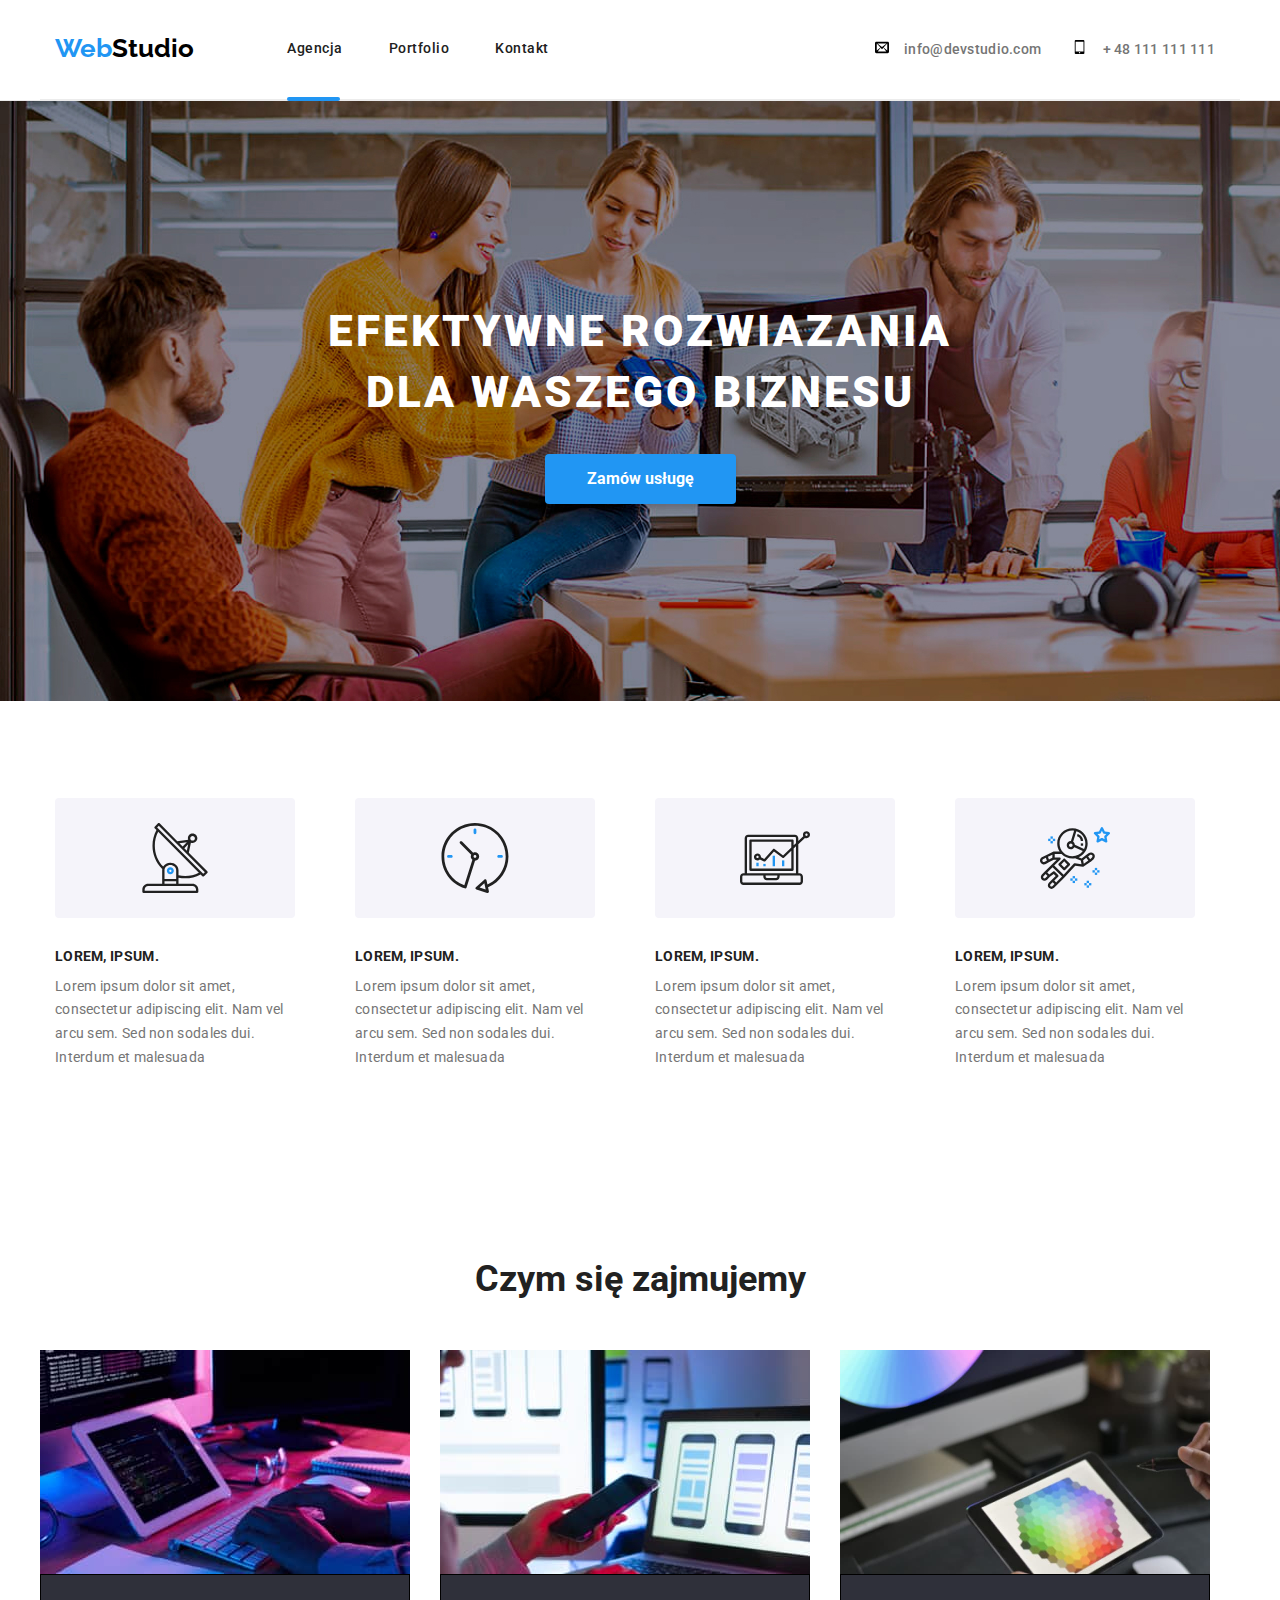
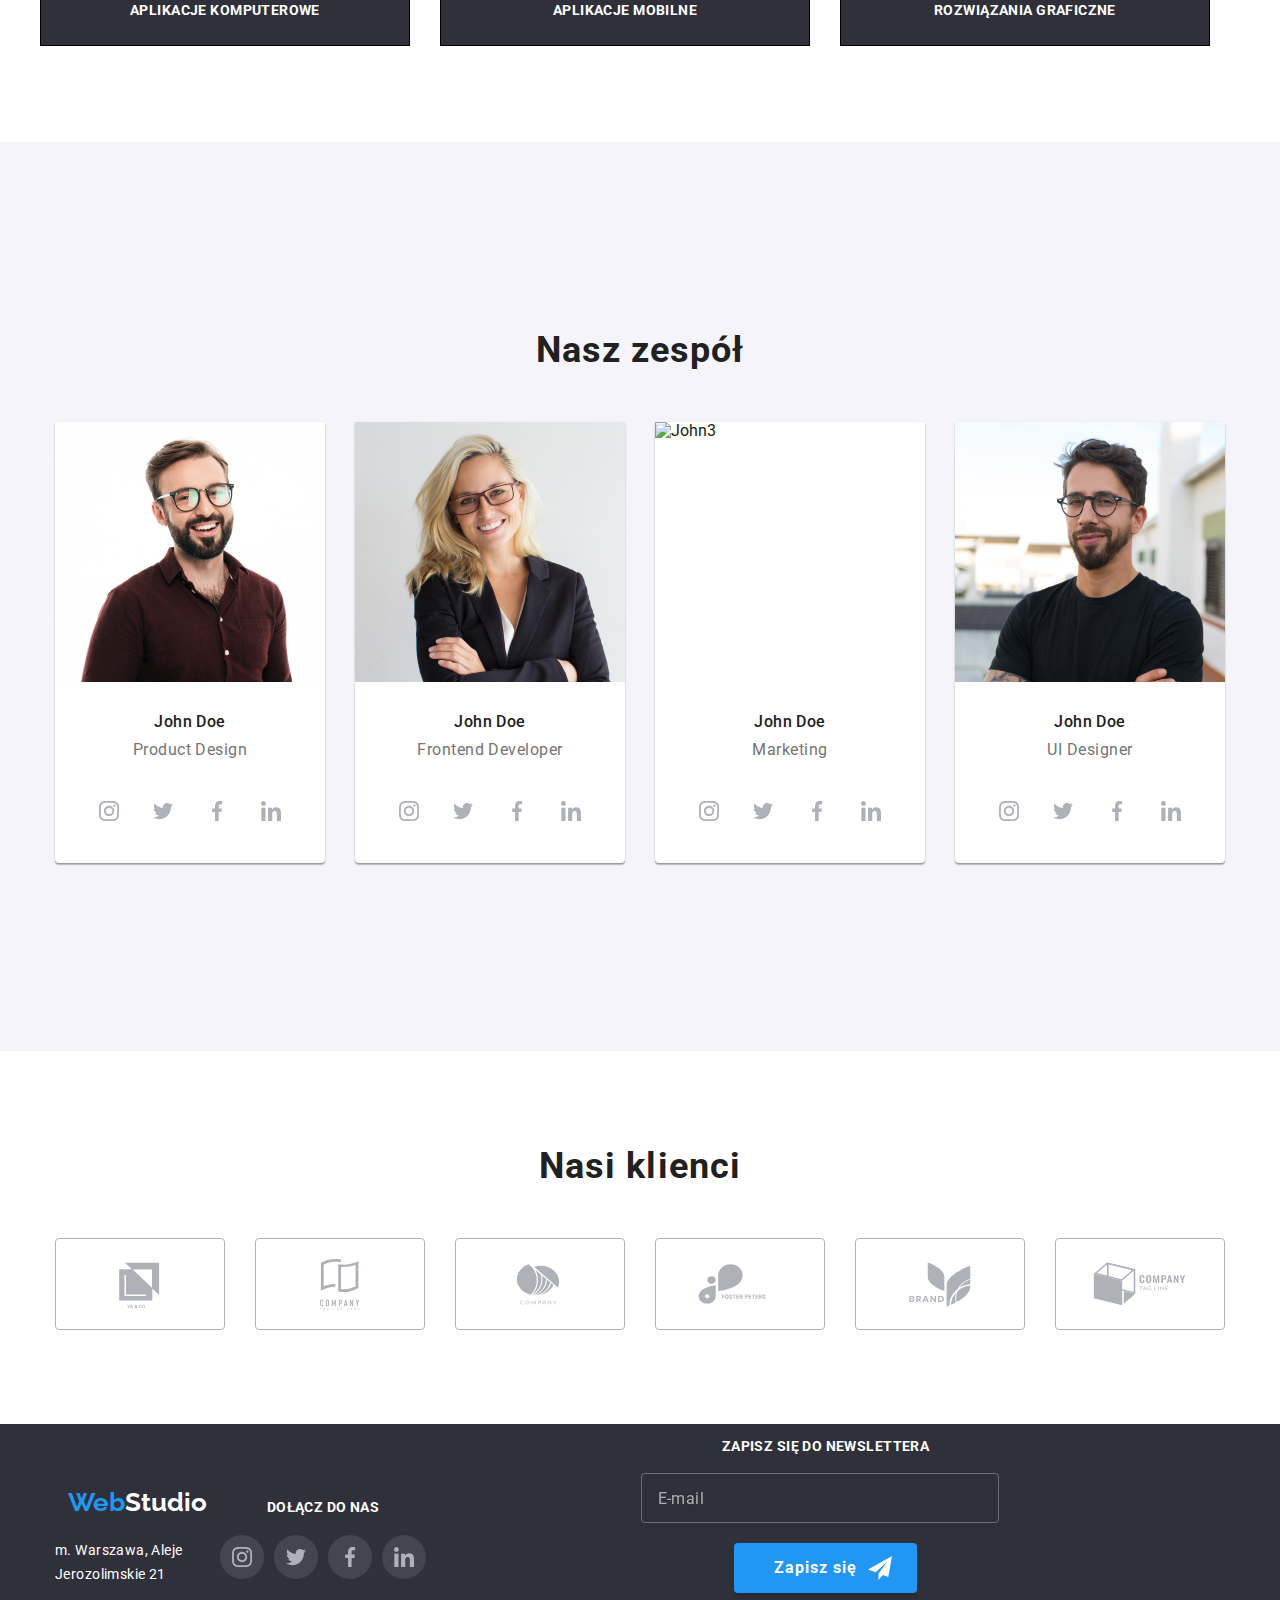
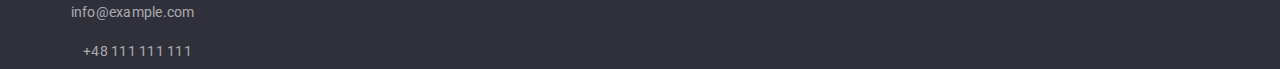
==== commit 82173d24: "script and the rest" ====
--- a/index.html
+++ b/index.html
@@ -50,24 +50,24 @@
           </ul>
         </nav>
         <button
-            class="menu-toggle js-open-menu"
-            aria-expanded="false"
-            aria-controls="mobile-menu"
+          class="menu-toggle js-open-menu"
+          aria-expanded="false"
+          aria-controls="mobile-menu"
+        >
+          <svg
+            width="24"
+            height="24"
+            fill="currentColor"
+            viewBox="0 0 20 20"
+            xmlns="http://www.w3.org/2000/svg"
           >
-            <svg
-              width="24"
-              height="24"
-              fill="currentColor"
-              viewBox="0 0 20 20"
-              xmlns="http://www.w3.org/2000/svg"
-            >
-              <path
-                fill-rule="evenodd"
-                d="M3 5a1 1 0 011-1h12a1 1 0 110 2H4a1 1 0 01-1-1zM3 10a1 1 0 011-1h12a1 1 0 110 2H4a1 1 0 01-1-1zM3 15a1 1 0 011-1h12a1 1 0 110 2H4a1 1 0 01-1-1z"
-                clip-rule="evenodd"
-              ></path>
-            </svg>
-          </button>
+            <path
+              fill-rule="evenodd"
+              d="M3 5a1 1 0 011-1h12a1 1 0 110 2H4a1 1 0 01-1-1zM3 10a1 1 0 011-1h12a1 1 0 110 2H4a1 1 0 01-1-1zM3 15a1 1 0 011-1h12a1 1 0 110 2H4a1 1 0 01-1-1z"
+              clip-rule="evenodd"
+            ></path>
+          </svg>
+        </button>
         <ul class="main-contact">
           <li>
             <a class="main-contact__data" href="mailto:info@devstudio.com">
@@ -206,20 +206,38 @@
             <li class="section-team__item">
               <figure class="section-team__worker">
                 <picture>
-                  <source srcset="Images/product-designer.jpg" media="(min-width: 1200px)"/>
-                  <source srcset="Images/product-designer@2x.jpg" media="(min-width: 1200px)"/>
-                  <source srcset="Images/product-designer-tablet.jpg" media="(min-width: 768px)"/>
-                  <source srcset="Images/product-designer-tablet@2x.jpg" media="(min-width: 768px)"/>
-                  <source srcset="Images/product-designer-mobile.jpg" media="(max-width: 767px)"/>
-                  <source srcset="Images/product-designer-mobile@2x.jpg" media="(max-width: 767px)"/>
-              
-                <img
-                  class="section-team__img"
-                  src="Images/ProduktDesigner.jpg"
-                  alt="John1"
-                  width="270"
-                  height="368"
-                />
+                  <source
+                    srcset="Images/product-designer.jpg"
+                    media="(min-width: 1200px)"
+                  />
+                  <source
+                    srcset="Images/product-designer@2x.jpg"
+                    media="(min-width: 1200px)"
+                  />
+                  <source
+                    srcset="Images/product-designer-tablet.jpg"
+                    media="(min-width: 768px)"
+                  />
+                  <source
+                    srcset="Images/product-designer-tablet@2x.jpg"
+                    media="(min-width: 768px)"
+                  />
+                  <source
+                    srcset="Images/product-designer-mobile.jpg"
+                    media="(max-width: 767px)"
+                  />
+                  <source
+                    srcset="Images/product-designer-mobile@2x.jpg"
+                    media="(max-width: 767px)"
+                  />
+
+                  <img
+                    class="section-team__img"
+                    src="Images/ProduktDesigner.jpg"
+                    alt="John1"
+                    width="270"
+                    height="368"
+                  />
                 </picture>
                 <figcaption>
                   <h4 class="section-team__name">John Doe</h4>
@@ -260,19 +278,37 @@
             <li class="section-team__item">
               <figure class="section-team__worker">
                 <picture>
-                  <source srcset="Images/frontend-developer.jpg" media="(min-width: 1200px)" />
-                  <source srcset="Images/frontend-developer@2x.jpg 2x" media="(min-width: 1200px)" />
-                  <source srcset="Images/frontend-developer-tablet.jpg" media="(min-width: 768px)" />
-                  <source srcset="Images/frontend-developer-tablet@2x.jpg 2x" media="(min-width: 768px)" />
-                  <source srcset="Images/frontend-developer-mobile.jpg" media="(max-width: 767px)" />
-                  <source srcset="Images/frontend-developer-mobile@2x.jpg 2x" media="(max-width: 767px)" />
-                <img
-                  class="section-team__img"
-                  src="Images/FrontEnd.jpg"
-                  alt="John2"
-                  width="270"
-                  height="368"
-                />
+                  <source
+                    srcset="Images/frontend-developer.jpg"
+                    media="(min-width: 1200px)"
+                  />
+                  <source
+                    srcset="Images/frontend-developer@2x.jpg 2x"
+                    media="(min-width: 1200px)"
+                  />
+                  <source
+                    srcset="Images/frontend-developer-tablet.jpg"
+                    media="(min-width: 768px)"
+                  />
+                  <source
+                    srcset="Images/frontend-developer-tablet@2x.jpg 2x"
+                    media="(min-width: 768px)"
+                  />
+                  <source
+                    srcset="Images/frontend-developer-mobile.jpg"
+                    media="(max-width: 767px)"
+                  />
+                  <source
+                    srcset="Images/frontend-developer-mobile@2x.jpg 2x"
+                    media="(max-width: 767px)"
+                  />
+                  <img
+                    class="section-team__img"
+                    src="Images/FrontEnd.jpg"
+                    alt="John2"
+                    width="270"
+                    height="368"
+                  />
                 </picture>
                 <figcaption>
                   <h4 class="section-team__name">John Doe</h4>
@@ -313,19 +349,37 @@
             <li class="section-team__item">
               <figure class="section-team__worker">
                 <picture>
-                  <source srcset="images/marketing-deskt.jpg" media="(min-width: 1200px)" />
-                  <source srcset="images/marketing@2x.jpg 2x" media="(min-width: 1200px)" />
-                  <source srcset="images/marketing-tablet.jpg" media="(min-width: 768px)" />
-                  <source srcset="images/marketing-tablet@2x.jpg 2x" media="(min-width: 768px)" />
-                  <source srcset="images/marketing-mobile.jpg" media="(max-width: 767px)" />
-                  <source srcset="images/marketing-mobile@2x.jpg 2x" media="(max-width: 767px)" />
-                <img
-                  class="section-team__img"
-                  src="Images/marketing.jpg"
-                  alt="John3"
-                  width="270"
-                  height="368"
-                />
+                  <source
+                    srcset="images/marketing-deskt.jpg"
+                    media="(min-width: 1200px)"
+                  />
+                  <source
+                    srcset="images/marketing@2x.jpg 2x"
+                    media="(min-width: 1200px)"
+                  />
+                  <source
+                    srcset="images/marketing-tablet.jpg"
+                    media="(min-width: 768px)"
+                  />
+                  <source
+                    srcset="images/marketing-tablet@2x.jpg 2x"
+                    media="(min-width: 768px)"
+                  />
+                  <source
+                    srcset="images/marketing-mobile.jpg"
+                    media="(max-width: 767px)"
+                  />
+                  <source
+                    srcset="images/marketing-mobile@2x.jpg 2x"
+                    media="(max-width: 767px)"
+                  />
+                  <img
+                    class="section-team__img"
+                    src="Images/marketing.jpg"
+                    alt="John3"
+                    width="270"
+                    height="368"
+                  />
                 </picture>
                 <figcaption>
                   <h4 class="section-team__name">John Doe</h4>
@@ -367,19 +421,38 @@
             <li class="section-team__item">
               <figure class="section-team__worker">
                 <picture>
-                  <source srcset="Images/UIdesigner.jpg" media="(min-width: 1200px)" />
-                  <source srcset="Images/UIdesigner@2x.jpg 2x" media="(min-width: 1200px)" />
-                  <source srcset="Images/UIDesigner-tablet.jpg" media="(min-width: 768px)" />
-                  <source srcset="Images/UIDesigner-tablet@2x.jpg 2x" media="(min-width: 768px)" />
-                  <source srcset="Images/UIDesigner-mobile.jpg" media="(max-width: 767px)" />
-                  <source srcset="Images/UIDesigner-mobile@2x.jpg 2x" media="(max-width: 767px)" />
-                <img
-                  class="section-team__img"
-                  src="Images/UI.jpg"
-                  alt="UI"
-                  width="270"
-                  height="368"
-                />
+                  <source
+                    srcset="Images/UIdesigner.jpg"
+                    media="(min-width: 1200px)"
+                  />
+                  <source
+                    srcset="Images/UIdesigner@2x.jpg 2x"
+                    media="(min-width: 1200px)"
+                  />
+                  <source
+                    srcset="Images/UIDesigner-tablet.jpg"
+                    media="(min-width: 768px)"
+                  />
+                  <source
+                    srcset="Images/UIDesigner-tablet@2x.jpg 2x"
+                    media="(min-width: 768px)"
+                  />
+                  <source
+                    srcset="Images/UIDesigner-mobile.jpg"
+                    media="(max-width: 767px)"
+                  />
+                  <source
+                    srcset="Images/UIDesigner-mobile@2x.jpg 2x"
+                    media="(max-width: 767px)"
+                  />
+                  <img
+                    class="section-team__img"
+                    src="Images/UI.jpg"
+                    alt="UI"
+                    width="270"
+                    height="368"
+                  />
+                </picture>
                 <figcaption>
                   <h4 class="section-team__name">John Doe</h4>
                   <p class="section-team__profession">UI Designer</p>
@@ -467,7 +540,6 @@
             <p class="footer__adress-text">
               m. Warszawa, Aleje Jerozolimskie 21
             </p>
-      
             <a href="mailto:info@example.com" class="footer__adress-email">
               info@example.com</a
             >
@@ -604,69 +676,72 @@
       </div>
     </div>
   </body>
+
+  <script
+    defer;
+    src="https://cdnjs.cloudflare.com/ajax/libs/body-scroll-lock/3.1.5/bodyScrollLock.min.js"
+    ;
+    integrity="sha512-HowizSDbQl7UPEAsPnvJHlQsnBmU2YMrv7KkTBulTLEGz9chfBoWYyZJL+MUO6p/yBuuMO/8jI7O29YRZ2uBlA=="
+    ;
+    crossorigin="anonymous"
+    ;
+  ></script>
+  <script defer src="js/mobile-menu.js"></script>
+  <script src="./js/modal.js"></script>
+
+  <div class="menu-container js-menu-container" id="mobile-menu">
+    <button class="menu-toggle js-close-menu">
+      <svg
+        fill="currentColor"
+        viewBox="0 0 20 20"
+        xmlns="http://www.w3.org/2000/svg"
+        width="24"
+        height="24"
+      >
+        <path
+          fill-rule="evenodd"
+          d="M4.293 4.293a1 1 0 011.414 0L10 8.586l4.293-4.293a1 1 0 111.414 1.414L11.414 10l4.293 4.293a1 1 0 01-1.414 1.414L10 11.414l-4.293 4.293a1 1 0 01-1.414-1.414L8.586 10 4.293 5.707a1 1 0 010-1.414z"
+          clip-rule="evenodd"
+        ></path>
+      </svg>
+    </button>
+
+    <ul class="mobile-menu">
+      <li>
+        <a href="index.html" class="mobile-menu__link mobile-menu__link--active"
+          >Agencja</a
+        >
+      </li>
+      <li><a href="portfolio.html" class="mobile-menu__link">Portfolio</a></li>
+      <li><a href="kontakt.html" class="mobile-menu__link">Kontakt</a></li>
+    </ul>
+
+    <ul class="mobile-menu mobile-menu-contacts">
+      <li>
+        <a href="telL+48111111111" class="mobile-menu-contacts__link">
+          +48 111 111 111
+        </a>
+      </li>
+      <li>
+        <a href="mailto:info@devstudio.com" class="mobile-menu-contacts__link">
+          info@devstudio.com
+        </a>
+      </li>
+    </ul>
+
+    <ul class="mobile-menu mobile-menu-socials">
+      <li>
+        <a href="#" class="mobile-menu-socials__link">Instagram</a>
+      </li>
+      <li>
+        <a href="#" class="mobile-menu-socials__link">Twitter</a>
+      </li>
+      <li>
+        <a href="#" class="mobile-menu-socials__link">Facebook</a>
+      </li>
+      <li>
+        <a href="#" class="mobile-menu-socials__link">LinkedIn</a>
+      </li>
+    </ul>
+  </div>
 </html>
-
-<div class="menu-container js-menu-container" id="mobile-menu">
-  <button class="menu-toggle js-close-menu">
-    <svg
-      fill="currentColor"
-      viewBox="0 0 20 20"
-      xmlns="http://www.w3.org/2000/svg"
-      width="24"
-      height="24"
-    >
-      <path
-        fill-rule="evenodd"
-        d="M4.293 4.293a1 1 0 011.414 0L10 8.586l4.293-4.293a1 1 0 111.414 1.414L11.414 10l4.293 4.293a1 1 0 01-1.414 1.414L10 11.414l-4.293 4.293a1 1 0 01-1.414-1.414L8.586 10 4.293 5.707a1 1 0 010-1.414z"
-        clip-rule="evenodd"
-      ></path>
-    </svg>
-  </button>
-
-  <ul class="mobile-menu">
-    <li>
-      <a href="index.html" class="mobile-menu__link mobile-menu__link--active"
-        >Agencja</a
-      >
-    </li>
-    <li><a href="portfolio.html" class="mobile-menu__link">Portfolio</a></li>
-    <li><a href="kontakt.html" class="mobile-menu__link">Kontakt</a></li>
-  </ul>
-
-  <ul class="mobile-menu mobile-menu-contacts">
-    <li>
-      <a href="telL+48111111111" class="mobile-menu-contacts__link">
-        +48 111 111 111
-      </a>
-    </li>
-    <li>
-      <a href="mailto:info@devstudio.com" class="mobile-menu-contacts__link">
-        info@devstudio.com
-      </a>
-    </li>
-  </ul>
-
-  <ul class="mobile-menu mobile-menu-socials">
-    <li>
-      <a href="#" class="mobile-menu-socials__link">Instagram</a>
-    </li>
-    <li>
-      <a href="#" class="mobile-menu-socials__link">Twitter</a>
-    </li>
-    <li>
-      <a href="#" class="mobile-menu-socials__link">Facebook</a>
-    </li>
-    <li>
-      <a href="#" class="mobile-menu-socials__link">LinkedIn</a>
-    </li>
-  </ul>
-</div>
-
-<script
-  defer
-  src="https://cdnjs.cloudflare.com/ajax/libs/body-scroll-lock/3.1.5/bodyScrollLock.min.js"
-  integrity="sha512-HowizSDbQl7UPEAsPnvJHlQsnBmU2YMrv7KkTBulTLEGz9chfBoWYyZJL+MUO6p/yBuuMO/8jI7O29YRZ2uBlA=="
-  crossorigin="anonymous"
-></script>
-<script defer src="js/mobile-menu.js"></script>
-<script src="./js/modal.js"></script>
--- a/css/main.min.css
+++ b/css/main.min.css
@@ -1 +1 @@
-*,*::before,*::after{box-sizing:border-box;margin:0;padding:0}.body{font-family:"Roboto","Raleway",sans-serif;color:var(--main-color);max-width:1600px;margin-right:auto;margin-left:auto}.container{max-width:1200px;width:100%;margin-left:auto;margin-right:auto;padding:0 15px}.section{padding:94px 0}.logo{color:var(--accent-color);text-decoration:none;font-family:"Raleway";font-size:26px;font-weight:700}.logo--first{margin:24px 93px 25px 0}.logo--second-header{color:var(--black-color)}.logo--second-footer{font-family:"Raleway",sans-serif;color:var(--white-color)}.footer-logo{background-color:var(--background-dark-color);padding:60px 0}.logo--second-footer{text-decoration:none;font-family:"Raleway",sans-serif;font-size:26px;font-weight:700;color:var(--white-color)}.backdrop{position:fixed;left:0;top:0;width:100%;height:100%;background-color:rgba(0,0,0,.2)}.overlay-z{z-index:3}.is-hidden{opacity:0;visibility:hidden;pointer-events:none}.modal{position:absolute;width:100%;max-width:450px;left:50%;top:50%;background-color:var(--white-color);transform:translate(-50%, -50%);filter:drop-shadow(0px 4px 4px rgba(0, 0, 0, 0.25));transition:transform 250ms cubic-bezier(0.4, 0, 0.2, 1)}.modal__comment{margin-left:40px;font-family:"Roboto";font-style:normal;font-weight:400;font-size:14px;line-height:24px;letter-spacing:.03em;color:var(--descriptions-color)}.modal__close-btn{position:absolute;top:8px;right:8px;height:30px;width:30px;background-color:var(--white-color);border:1px solid rgba(0,0,0,.1019607843);border-radius:50%;cursor:pointer;transition:color 250ms cubic-bezier(0.4, 0, 0.2, 1)}.modal__close-btn:hover{color:var(--white-color);background-color:var(--accent-color)}.modal__title{font-family:"Roboto";font-style:normal;font-weight:700;font-size:20px;line-height:23px;text-align:center;letter-spacing:.03em;color:var(--main-color);margin:40px 40px 12px 40px}.modal__form{display:flex;flex-direction:column}.modal__icon{position:absolute;top:29px;left:50px}.modal__type-name{font-weight:400;font-size:12px;line-height:14px;letter-spacing:.01em;color:var(--descriptions-color);display:block;margin-bottom:4px;margin-left:40px}.modal__checkbox{position:relative}.modal__links{text-decoration-line:underline;color:var(--accent-color)}.modal__send-button{width:200px;height:50px;background:var(--accent-color);box-shadow:0px 4px 4px rgba(0,0,0,.15);border-radius:4px;border:none;color:var(--white-color);cursor:pointer;margin-left:164px;margin-bottom:40px;margin-top:20px}.modal__blanks{position:relative;width:100%;margin:0 0 20px;transition:fill 250ms cubic-bezier(0.4, 0, 0.2, 1)}.modal__blanks:hover{fill:var(--accent-color)}.modal__blanks:focus{fill:var(--accent-color)}.modal__input{display:block;width:100%;height:40px;border:1px solid rgba(33,33,33,.2);border-radius:4px;margin-bottom:28px;outline:none;margin:0px 40px;padding:12px 42px;transition:border 250ms cubic-bezier(0.4, 0, 0.2, 1)}.modal__input:focus-within{border-color:var(--accent-color)}.modal__input:hover{border-color:var(--accent-color)}.modal__text-area{width:100%;height:120px;border:1px solid rgba(33,33,33,.2);border-radius:4px;resize:none;padding:12px 16px;margin-left:40px;outline:none;transition:border 250ms cubic-bezier(0.4, 0, 0.2, 1)}.modal__text-area:focus-within{border-color:var(--accent-color)}.modal__text-area:hover{border-color:var(--accent-color)}.modal__text-area::placeholder{font-family:"Roboto";font-style:normal;font-weight:400;font-size:12px;line-height:14px;letter-spacing:.01em;color:rgba(117,117,117,.5019607843)}.modal__accept{font-family:"Roboto";font-style:normal;font-weight:400;font-size:14px;line-height:24px;letter-spacing:.03em;color:var(--descriptions-color);margin-left:77px}.modal__user-policy::before{position:absolute;content:"";display:block;width:16px;height:16px;border:2px solid #000;border-radius:4px;top:4px;left:54px}.modal__policy{font-family:"Roboto";font-style:normal;font-weight:400;font-size:14px;line-height:24px;letter-spacing:.03em;color:var(--descriptions-color);position:absolute}.modal__policy:checked+.modal__user-policy::before{background-color:var(--accent-color);border:none;background-image:url(../Images/Checked.svg);background-repeat:no-repeat;background-position:center;transition-property:background-color;transition-duration:250ms;transition-timing-function:cubic-bezier(0.4, 0, 0.2, 1)}.visually-hidden{position:absolute !important;overflow:hidden !important;clip:rect(0 0 0 0) !important;height:1px !important;width:1px !important;margin:-1px !important;padding:0 !important;border:0 !important}@media screen and (max-width: 767px){.main-navigation__list{display:none}.main-contact{display:none}}@media screen and (min-width: 768px){.main-contact{display:block}.site-bar{display:flex;align-items:center;justify-content:space-between}.header-area{background-color:var(--white-color);border-bottom:1px solid #ececec}}.header-area{background-color:var(--white-color);border-bottom:1px solid #ececec}.site-bar{display:flex;align-items:center;justify-content:space-between}.main-navigation{display:flex;align-items:center}.main-navigation__list{display:flex;list-style:none}.main-navigation__item{position:relative;color:var(--main-color);font-weight:500;font-size:14px;vertical-align:top;letter-spacing:.5px;margin-right:46px;text-decoration:none;transition-property:color;transition-duration:250ms;transition-timing-function:cubic-bezier(0.4, 0, 0.2, 1)}.main-navigation__item:hover,.main-navigation__item:focus{color:var(--accent-color)}.main-navigation__item--agency::after{content:"";position:absolute;background:var(--accent-color);border-radius:2px;width:53px;height:4px;left:0;top:50px}.main-navigation__item-margin{margin-right:50px}.main-contact{display:flex;list-style:none}.main-contact__data{font-family:"Roboto";font-style:normal;font-weight:500;font-size:14px;line-height:16px;letter-spacing:.02em;color:var(--descriptions-color);text-decoration:none;margin-right:30px}.main-contact__data:hover,.main-contact__data:focus{color:var(--accent-color);fill:var(--accent-color)}.main-contact__telephone-margin{margin-right:10px}.main-contact__icon{height:14px;width:18px;margin-right:10px;transition-property:fill;transition-duration:250ms;transition-timing-function:cubic-bezier(0.4, 0, 0.2, 1)}@media screen and (max-width: 767px){.main-navigation__list{display:none}.main-contact{display:none}}.main-site{background:url(../Images/background-image-mobile.png);background-repeat:no-repeat;padding:118px 0}@media(min-device-pixel-ratio: 2),(-webkit-min-device-pixel-ratio: 2),(min-resolution: 192dpi),(min-resolution: 2ddpx){.main-site .main-site{background:url(../Images/background-image-mobile.png);background-repeat:no-repeat}}.main-site__caption{color:var(--white-color);font-size:26px;font-weight:900;line-height:1.4;text-align:center;vertical-align:top;letter-spacing:3px;padding-bottom:30px}.main-site__button{color:var(--white-color);background-color:var(--accent-color);border:none;font-weight:700;font-size:16px;text-align:center;line-height:1.9;cursor:pointer;border-radius:4px;box-shadow:0px 4px 4px rgba(0,0,0,.15);display:block;padding:10px 42px;margin-right:auto;margin-left:auto}@media screen and (min-width: 768px){.main-site{background:url(../Images/background-image-tablet.jpg);background-repeat:no-repeat}.main-site__caption{font-size:44px}}@media screen and (min-width: 768px)and (min-device-pixel-ratio: 2),screen and (min-width: 768px)and (-webkit-min-device-pixel-ratio: 2),screen and (min-width: 768px)and (min-resolution: 192dpi),screen and (min-width: 768px)and (min-resolution: 2dppx){.main-site .main-site{background:url(../Images/background-image-tablet@2x.jpg);background-repeat:no-repeat}.main-site .main-site__caption{font-size:44px}}@media screen and (min-width: 1200px){.main-site{background:url(../Images/background-image-desktop.jpg);background-repeat:no-repeat;padding:200px 200px}.main-site__caption{font-size:44px}}@media screen and (min-width: 1200px)and (min-device-pixel-ratio: 2),screen and (min-width: 1200px)and (-webkit-min-device-pixel-ratio: 2),screen and (min-width: 1200px)and (min-resolution: 192dpi),screen and (min-width: 1200px)and (min-resolution: 2dppx){.main-site .main-site{background:url(../Images/background-image-desktop@2x.jpg);background-repeat:no-repeat}.main-site .main-site__caption{font-size:44px}}.section-list{list-style:none;display:flex;gap:30px;flex-wrap:wrap}.section-list__image{display:flex;max-width:450px;height:120px;justify-content:center;align-items:center;margin-bottom:30px;border-radius:4px;background-color:var(--background-light-color)}.section-list__title{font-size:14px;font-weight:700;line-height:auto;text-transform:uppercase;letter-spacing:.3px;margin-bottom:10px}.section-list__text{color:var(--descriptions-color);font-size:14px;line-height:1.7;letter-spacing:.3px}.section-list__item{padding:0 15px}@media screen and (min-width: 768px){.section-list{max-width:100%}.section-list__title{text-align:left}.section-list__text{width:100%}.section-list .section-list__item{width:calc((100% - 30px)/2)}}@media screen and (min-width: 1200px){.section-list__image{width:100%;max-width:100%}.section-list__text{width:100%;max-width:100%}.section-list{width:100%;max-width:100%}.section-list__item{width:100%;max-width:270px}}@media screen and (max-width: 1119px){.section-jobs{display:none}}@media screen and (min-width: 1200px){.section-jobs__title{font-size:36px;font-weight:700;text-align:center;line-height:42.2px;padding-bottom:50px}.section-jobs__list{list-style-type:none;display:flex;gap:30px}.section-jobs__type{font-family:"Roboto";font-style:normal;font-weight:700;font-size:14px;line-height:16px;text-align:center;letter-spacing:.03em;text-transform:uppercase;color:var(--white-color);padding-top:27px;padding-bottom:27px}.section-jobs__item{position:relative}.section-jobs__item--bcground{position:absolute;width:100%;top:224px;background-color:var(--background-dark-color);border:1px #000 solid;z-index:1}}@media screen and (max-width: 767px){.section-team__img{width:calc(100vw - 30px);max-width:450px}}.section-team{background-color:var(--background-light-color)}.section-team__caption{font-weight:700;font-size:36px;line-height:auto;text-align:center;vertical-align:top;letter-spacing:.03em;padding-bottom:50px;padding-top:94px}.section-team__list{list-style:none;display:flex;gap:30px;padding-bottom:94px;flex-wrap:wrap}.section-team__worker{background-color:var(--white-color);box-shadow:0px 1px 3px rgba(0,0,0,.12),0px 1px 1px rgba(0,0,0,.14),0px 2px 1px rgba(0,0,0,.2);border-bottom-right-radius:4px;border-bottom-left-radius:4px}.section-team__img{display:block;max-height:100%;height:auto}.section-team__name{font-size:16px;font-weight:500;text-align:center;line-height:1.2;letter-spacing:.03em;padding-top:30px;padding-bottom:10px}.section-team__profession{color:var(--descriptions-color);font-size:16px;text-align:center;letter-spacing:.03em;padding-bottom:30px}@media screen and (min-width: 768px){.section-team__img{width:100%}.section-team__item{width:calc((100% - 60px)/2)}}@media screen and (min-width: 1200px){.section-team__img{width:100%;height:260px}.social-media{padding-bottom:18px}.section-team__item{width:calc((100% - 90px)/4)}}.section-clients__caption{font-family:Roboto;font-size:36px;font-weight:700;line-height:42.19px;text-align:center;letter-spacing:.03em;margin-bottom:50px}.section-clients__list{list-style:none;display:flex;gap:30px;fill:var(--client-list-color);flex-wrap:wrap;padding:0 15px;justify-content:space-between}.section-clients__logo{width:calc((100vw - 15px - 30px - 15px)/2);max-width:210px;height:92px;border:1px solid var(--client-list-color);border-radius:4px;justify-content:center;align-items:center;display:flex;padding-left:32px;padding-right:32px;padding-top:17.71px;padding-bottom:14.25px;transition-property:fill;transition-duration:250ms;transition-timing-function:cubic-bezier(0.4, 0, 0.2, 1)}.section-clients__logo:hover,.section-clients__logo:focus{border:1px solid var(--accent-color);fill:var(--accent-color);cursor:pointer}@media screen and (min-width: 768px){.section-clients__logo{width:calc((100% - 30px - 30px)/3);max-width:100%}}@media screen and (min-width: 1200px){.section-clients__logo{width:100%;max-width:170px}}.footer{background-color:var(--background-dark-color);justify-items:center;display:flex;flex-direction:column;flex-wrap:wrap;align-items:center}.footer__info{align-items:center}.footer__info-adress{display:flex;flex-direction:column;align-items:center;margin-top:60px}.footer .footer__socials{display:flex;flex-direction:column;align-items:center;margin-bottom:60px;margin-top:60px}.footer__socials-title{font-family:Roboto;font-size:14px;font-weight:700;line-height:16px;letter-spacing:.03em;text-transform:uppercase;color:var(--white-color);margin-bottom:20px;margin-top:15px}.footer__adress{display:flex;flex-direction:column;align-items:center;color:var(--white-color);font-size:14px;font-weight:400;font-style:normal;text-decoration:none;line-height:1.7;vertical-align:top;letter-spacing:.25px;padding-top:20px;text-align:center;display:flex;flex-direction:column}.footer__adress-text{font-style:normal;font-size:14px;line-height:24px;letter-spacing:.03em;margin-bottom:6px}.footer__adress-email{margin-right:10px;margin-bottom:6px}.footer__adress-email,.footer__adress-telephone{text-decoration:none;color:var(--grey-color);font-style:normal;font-size:14px;font-weight:400;line-height:1.7;vertical-align:top;letter-spacing:.25px;transition-property:color;transition-duration:250ms;transition-timing-function:cubic-bezier(0.4, 0, 0.2, 1)}.footer__adress-email:focus,.footer__adress-email:hover,.footer__adress-telephone:focus,.footer__adress-telephone:hover{color:var(--accent-color)}.footer-newsletter{display:flex;flex-direction:column;align-items:center;justify-content:space-between;width:100%}.footer-newsletter__form{display:flex;flex-direction:column;justify-content:center;align-items:center;width:100%}.footer-newsletter__label{display:flex;flex-direction:column;align-items:center;width:100%}.footer-newsletter__input{font-weight:400;font-size:16px;line-height:20px;max-width:calc(100vw - 15px - 15px);width:100%;height:50px;padding:15px 16px;border:1px solid rgba(255,255,255,.3);filter:drop-shadow(0px 4px 4px rgba(0, 0, 0, 0.15));border-radius:4px;background-color:rgba(33,150,243,0);outline:none;transition:border 250ms cubic-bezier(0.4, 0, 0.2, 1)}.footer-newsletter__input:focus-within .footer-newsletter__input:hover{border-color:var(--accent-color)}.footer-newsletter__input::placeholder{font-size:16px;line-height:20px;letter-spacing:.03em;color:rgba(255,255,255,.6)}.footer-newsletter__title{font-style:normal;font-weight:700;font-size:14px;line-height:14px;letter-spacing:.03em;color:var(--white-color);display:block;margin-bottom:20px}.footer-newsletter__button-svg-position{margin-left:24px;position:absolute;top:13px;right:25px;fill:var(--white-color)}.footer-newsletter__button{font-weight:700;font-size:16px;line-height:30px;letter-spacing:.06em;color:var(--white-color);padding:10px 28px 10px 42px;background-color:var(--accent-color);border:none;border-radius:4px;box-shadow:0px 4px 4px rgba(0,0,0,.15);cursor:pointer;position:relative;padding:10px 60px 10px 40px;margin-top:20px;margin-bottom:60px}.footer-newsletter__button:active{box-shadow:0px 4px 4px 0px rgba(0,0,0,.3) inset}@media screen and (min-width: 768px){.footer__info{display:flex;flex-wrap:wrap;justify-content:center}.footer__info-adress{width:calc((100vw - 30px)/2);max-width:603px}.footer-newsletter__form{display:block}}@media screen and (min-width: 1200px){.footer__info{flex-wrap:nowrap;justify-content:space-between}.footer__adress{text-align:left}.footer__adress-email{padding-top:9px}.footer__adress-telephone{padding-top:9px}.footer__info-adress{width:auto}.social-media{justify-content:flex-start}.footer-newsletter__form{display:flex}.footer-newsletter__input{width:358px;margin-right:12px;margin-left:0}.footer-newsletter__title{margin-left:0}}.main-navigation__item--portfolio::after{content:"";position:absolute;height:4px;width:58px;background:var(--accent-color);border-radius:2px;top:50px;left:0px}.buttons-area{display:flex;gap:5px;justify-content:center}.buttons-area__btn{background-color:var(--background-light-color);color:var(--main-color);border:none;font-size:16px;font-weight:500;text-align:center;line-height:1.63;vertical-align:top;padding:6px 22px;border-radius:4px;transition-property:background-color;transition-duration:250ms;transition-timing-function:cubic-bezier(0.4, 0, 0.2, 1)}.buttons-area__btn:hover{background-color:var(--accent-color);color:var(--white-color);cursor:pointer;box-shadow:0px 3px 1px rgba(0,0,0,.1),0px 1px 2px rgba(0,0,0,.08),0px 2px 2px rgba(0,0,0,.12)}.buttons-area__btn:focus{background-color:var(--accent-color);fill:var(--white-color);cursor:pointer}.projects-img{list-style:none;display:flex;flex-wrap:wrap;padding-top:50px;gap:30px}.projects-img__box{display:relative;overflow:hidden}.projects-img__fig{border-bottom:1px solid #eee;border-right:1px solid #eee;border-left:1px solid #eee}.projects-img__title{font-size:18px;font-weight:700;line-height:36px;vertical-align:top;letter-spacing:.06em;padding-top:20px;padding-bottom:4px;padding-left:24px}.projects-img__type{display:flex;color:var(--descriptions-color);font-size:16px;line-height:1.9;letter-spacing:.03em;padding-bottom:20px;padding-left:24px}.projects-img__box{position:relative;overflow:hidden}.projects-img__box-overlay{position:absolute;top:0;left:0;width:100%;height:100%;background-color:rgba(33,150,243,.8980392157);transform:translateY(100%);transition:transform 250ms ease}.projects-img__text{font-family:"Roboto";font-weight:400;font-size:18px;line-height:28px;letter-spacing:.03em;color:var(--white-color);padding-top:49px;padding-bottom:49px;padding-left:24px;padding-right:45px}.projects-img__box:hover .projects-img__box-overlay{transform:translateY(0)}.social-media{display:flex;gap:10px;justify-content:center;padding-bottom:30px}.social-media__item{width:44px;height:44px;display:flex;justify-content:center;align-items:center;border-radius:50%;fill:var(--client-list-color);transition-property:background-color;transition-duration:250ms;transition-timing-function:cubic-bezier(0.4, 0, 0.2, 1);background-color:var()}.social-media__item:hover,.social-media__item:active{background-color:var(--accent-color);cursor:pointer;fill:var(--white-color)}.social-media__item--background{background:rgba(255,255,255,.1)}.mobile-header{display:flex;justify-content:space-between;align-items:center;padding-top:10px;padding-bottom:10px;border-bottom:1px solid #ececec}.menu-toggle{display:flex;min-height:40px;min-width:40px;align-items:center;justify-content:center;background-color:rgba(0,0,0,0);cursor:pointer;border:none;outline:none;color:var(--black-color)}.menu-toggle:hover,.menu-toggle:focus,.menu-toggle:active{color:var(--accent-color);background-color:rgba(0,0,0,0)}.menu-container{position:fixed;top:0;left:0;overflow:scroll;width:100vw;height:100vh;padding:48px 40px;background-color:var(--white-color);z-index:1000;transform:translateX(100%);transition:transform 250ms ease-in-out}.menu-container.is-open{transform:translateX(0)}.menu-container .menu-toggle:hover,.menu-container .menu-toggle:focus{color:var(--accent-color)}.mobile-menu{list-style:none}.mobile-menu__link{display:block;color:var(--black-color);text-decoration:none;font-size:40px;font-weight:500;line-height:1.175;letter-spacing:.02em;padding-top:32px}.mobile-menu__link--active{color:var(--accent-color)}.mobile-menu__link:hover,.mobile-menu__linkfocus{color:var(--accent-color)}.mobile-menu-contacts{margin-top:32px}.mobile-menu-contacts__link{text-decoration:none;font-weight:500;letter-spacing:.02em;color:var(--descriptions-color)}.mobile-menu-contacts__link:hover,.mobile-menu-contacts__link:focus{color:var(--accent-color)}.mobile-menu-contacts__link__link[href="tel:+48111111111"]{color:var(--accent-color);line-height:1.176;font-size:34px}.mobile-menu-contacts__link__link[href="mailto:info@devstudio.com"]{display:block;padding-top:32px;font-size:24px;line-height:1.167}.mobile-menu-socials{display:flex;flex-wrap:wrap;margin-top:8px}.mobile-menu-socials__link{padding-left:10px;padding-right:10px;font-weight:500;font-size:18px;text-decoration:none;line-height:1.222;letter-spacing:.02em;color:var(--accent-color)}@media(min-width: 768px){.menu-toggle{display:none}}@media(min-width: 768px){.menu-container{display:none}}.visually-hidden{position:absolute !important;overflow:hidden !important;clip:rect(0 0 0 0) !important;height:1px !important;width:1px !important;margin:-1px !important;padding:0 !important;border:0 !important}:root{--main-color: #212121;--accent-color: #2196f3;--descriptions-color: #757575;--background-dark-color: #2f303a;--background-light-color: #f5f4fa;--white-color: #ffffff;--black-color: #000000;--client-list-color: #AFB1B8;--grey-color: #ffffff99}/*# sourceMappingURL=main.min.css.map */+*,*::before,*::after{box-sizing:border-box;margin:0;padding:0}.body{font-family:"Roboto","Raleway",sans-serif;color:var(--main-color);max-width:1600px;margin-right:auto;margin-left:auto}.container{max-width:1200px;width:100%;margin-left:auto;margin-right:auto;padding:0 15px}.section{padding:94px 0}.logo{color:var(--accent-color);text-decoration:none;font-family:"Raleway";font-size:26px;font-weight:700}.logo--first{margin:24px 93px 25px 0}.logo--second-header{color:var(--black-color)}.logo--second-footer{font-family:"Raleway",sans-serif;color:var(--white-color)}.footer-logo{background-color:var(--background-dark-color);padding:60px 0}.logo--second-footer{text-decoration:none;font-family:"Raleway",sans-serif;font-size:26px;font-weight:700;color:var(--white-color)}.backdrop{position:fixed;left:0;top:0;width:100%;height:100%;background-color:rgba(0,0,0,.2)}.overlay-z{z-index:3}.is-hidden{opacity:0;visibility:hidden;pointer-events:none}.modal{position:absolute;width:100%;max-width:450px;left:50%;top:50%;background-color:var(--white-color);transform:translate(-50%, -50%);filter:drop-shadow(0px 4px 4px rgba(0, 0, 0, 0.25));transition:transform 250ms cubic-bezier(0.4, 0, 0.2, 1)}.modal__comment{margin-left:40px;font-family:"Roboto";font-style:normal;font-weight:400;font-size:14px;line-height:24px;letter-spacing:.03em;color:var(--descriptions-color)}.modal__close-btn{position:absolute;top:8px;right:8px;height:30px;width:30px;background-color:var(--white-color);border:1px solid rgba(0,0,0,.1019607843);border-radius:50%;cursor:pointer;transition:color 250ms cubic-bezier(0.4, 0, 0.2, 1)}.modal__close-btn:hover{color:var(--white-color);background-color:var(--accent-color)}.modal__title{font-family:"Roboto";font-style:normal;font-weight:700;font-size:20px;line-height:23px;text-align:center;letter-spacing:.03em;color:var(--main-color);margin:40px 40px 12px 40px}.modal__form{display:flex;flex-direction:column}.modal__icon{position:absolute;top:29px;left:50px}.modal__type-name{font-weight:400;font-size:12px;line-height:14px;letter-spacing:.01em;color:var(--descriptions-color);display:block;margin-bottom:4px;margin-left:40px}.modal__checkbox{position:relative}.modal__links{text-decoration-line:underline;color:var(--accent-color)}.modal__send-button{width:200px;height:50px;background:var(--accent-color);box-shadow:0px 4px 4px rgba(0,0,0,.15);border-radius:4px;border:none;color:var(--white-color);cursor:pointer;margin-left:164px;margin-bottom:40px;margin-top:20px}.modal__blanks{position:relative;width:100%;margin:0 0 20px;transition:fill 250ms cubic-bezier(0.4, 0, 0.2, 1)}.modal__blanks:hover{fill:var(--accent-color)}.modal__blanks:focus{fill:var(--accent-color)}.modal__input{display:block;width:100%;height:40px;border:1px solid rgba(33,33,33,.2);border-radius:4px;margin-bottom:28px;outline:none;margin:0px 40px;padding:12px 42px;transition:border 250ms cubic-bezier(0.4, 0, 0.2, 1)}.modal__input:focus-within{border-color:var(--accent-color)}.modal__input:hover{border-color:var(--accent-color)}.modal__text-area{width:100%;height:120px;border:1px solid rgba(33,33,33,.2);border-radius:4px;resize:none;padding:12px 16px;margin-left:40px;outline:none;transition:border 250ms cubic-bezier(0.4, 0, 0.2, 1)}.modal__text-area:focus-within{border-color:var(--accent-color)}.modal__text-area:hover{border-color:var(--accent-color)}.modal__text-area::placeholder{font-family:"Roboto";font-style:normal;font-weight:400;font-size:12px;line-height:14px;letter-spacing:.01em;color:rgba(117,117,117,.5019607843)}.modal__accept{font-family:"Roboto";font-style:normal;font-weight:400;font-size:14px;line-height:24px;letter-spacing:.03em;color:var(--descriptions-color);margin-left:77px}.modal__user-policy::before{position:absolute;content:"";display:block;width:16px;height:16px;border:2px solid #000;border-radius:4px;top:4px;left:54px}.modal__policy{font-family:"Roboto";font-style:normal;font-weight:400;font-size:14px;line-height:24px;letter-spacing:.03em;color:var(--descriptions-color);position:absolute}.modal__policy:checked+.modal__user-policy::before{background-color:var(--accent-color);border:none;background-image:url(../Images/Checked.svg);background-repeat:no-repeat;background-position:center;transition-property:background-color;transition-duration:250ms;transition-timing-function:cubic-bezier(0.4, 0, 0.2, 1)}.visually-hidden{position:absolute !important;overflow:hidden !important;clip:rect(0 0 0 0) !important;height:1px !important;width:1px !important;margin:-1px !important;padding:0 !important;border:0 !important}@media screen and (max-width: 767px){.main-navigation__list{display:none}.main-contact{display:none}}@media screen and (min-width: 768px){.main-contact{display:block}.site-bar{display:flex;align-items:center;justify-content:space-between}.header-area{background-color:var(--white-color);border-bottom:1px solid #ececec}}.header-area{background-color:var(--white-color);border-bottom:1px solid #ececec}.site-bar{display:flex;align-items:center;justify-content:space-between}.main-navigation{display:flex;align-items:center}.main-navigation__list{display:flex;list-style:none}.main-navigation__item{position:relative;color:var(--main-color);font-weight:500;font-size:14px;vertical-align:top;letter-spacing:.5px;margin-right:46px;text-decoration:none;transition-property:color;transition-duration:250ms;transition-timing-function:cubic-bezier(0.4, 0, 0.2, 1)}.main-navigation__item:hover,.main-navigation__item:focus{color:var(--accent-color)}.main-navigation__item--agency::after{content:"";position:absolute;background:var(--accent-color);border-radius:2px;width:53px;height:4px;left:0;top:57px}.main-navigation__item-margin{margin-right:50px}.main-contact{display:flex;list-style:none}.main-contact__data{font-family:"Roboto";font-style:normal;font-weight:500;font-size:14px;line-height:16px;letter-spacing:.02em;color:var(--descriptions-color);text-decoration:none;margin-right:30px}.main-contact__data:hover,.main-contact__data:focus{color:var(--accent-color);fill:var(--accent-color)}.main-contact__telephone-margin{margin-right:10px}.main-contact__icon{height:14px;width:18px;margin-right:10px;transition-property:fill;transition-duration:250ms;transition-timing-function:cubic-bezier(0.4, 0, 0.2, 1)}@media screen and (max-width: 767px){.main-navigation__list{display:none}.main-contact{display:none}}.main-site{background:url(../Images/background-image-mobile.png);background-repeat:no-repeat;padding:118px 0}@media(min-device-pixel-ratio: 2),(-webkit-min-device-pixel-ratio: 2),(min-resolution: 192dpi),(min-resolution: 2ddpx){.main-site .main-site{background:url(../Images/background-image-mobile.png);background-repeat:no-repeat}}.main-site__caption{color:var(--white-color);font-size:26px;font-weight:900;line-height:1.4;text-align:center;vertical-align:top;letter-spacing:3px;padding-bottom:30px}.main-site__button{color:var(--white-color);background-color:var(--accent-color);border:none;font-weight:700;font-size:16px;text-align:center;line-height:1.9;cursor:pointer;border-radius:4px;box-shadow:0px 4px 4px rgba(0,0,0,.15);display:block;padding:10px 42px;margin-right:auto;margin-left:auto}@media screen and (min-width: 768px){.main-site{background:url(../Images/background-image-tablet.jpg);background-repeat:no-repeat}.main-site__caption{font-size:44px}}@media screen and (min-width: 768px)and (min-device-pixel-ratio: 2),screen and (min-width: 768px)and (-webkit-min-device-pixel-ratio: 2),screen and (min-width: 768px)and (min-resolution: 192dpi),screen and (min-width: 768px)and (min-resolution: 2dppx){.main-site .main-site{background:url(../Images/background-image-tablet@2x.jpg);background-repeat:no-repeat}.main-site .main-site__caption{font-size:44px}}@media screen and (min-width: 1200px){.main-site{background:url(../Images/background-image-desktop.jpg);background-repeat:no-repeat;padding:200px 200px}.main-site__caption{font-size:44px}}@media screen and (min-width: 1200px)and (min-device-pixel-ratio: 2),screen and (min-width: 1200px)and (-webkit-min-device-pixel-ratio: 2),screen and (min-width: 1200px)and (min-resolution: 192dpi),screen and (min-width: 1200px)and (min-resolution: 2dppx){.main-site .main-site{background:url(../Images/background-image-desktop@2x.jpg);background-repeat:no-repeat}.main-site .main-site__caption{font-size:44px}}.section-list{list-style:none;display:flex;gap:30px;flex-wrap:wrap}.section-list__image{display:flex;max-width:450px;height:120px;justify-content:center;align-items:center;margin-bottom:30px;border-radius:4px;background-color:var(--background-light-color)}.section-list__title{font-size:14px;font-weight:700;line-height:auto;text-transform:uppercase;letter-spacing:.3px;margin-bottom:10px}.section-list__text{color:var(--descriptions-color);font-size:14px;line-height:1.7;letter-spacing:.3px}.section-list__item{padding:0 15px}@media screen and (min-width: 768px){.section-list{max-width:100%}.section-list__title{text-align:left}.section-list__text{width:100%}.section-list .section-list__item{width:calc((100% - 30px)/2)}}@media screen and (min-width: 1200px){.section-list__image{width:100%;max-width:100%}.section-list__text{width:100%;max-width:100%}.section-list{width:100%;max-width:100%}.section-list__item{width:100%;max-width:270px}}@media screen and (max-width: 1119px){.section-jobs{display:none}}@media screen and (min-width: 1200px){.section-jobs__title{font-size:36px;font-weight:700;text-align:center;line-height:42.2px;padding-bottom:50px}.section-jobs__list{list-style-type:none;display:flex;gap:30px}.section-jobs__type{font-family:"Roboto";font-style:normal;font-weight:700;font-size:14px;line-height:16px;text-align:center;letter-spacing:.03em;text-transform:uppercase;color:var(--white-color);padding-top:27px;padding-bottom:27px}.section-jobs__item{position:relative}.section-jobs__item--bcground{position:absolute;width:100%;top:224px;background-color:var(--background-dark-color);border:1px #000 solid;z-index:1}}@media screen and (max-width: 767px){.section-team__img{width:calc(100vw - 30px);max-width:450px}}.section-team{background-color:var(--background-light-color)}.section-team__caption{font-weight:700;font-size:36px;line-height:auto;text-align:center;vertical-align:top;letter-spacing:.03em;padding-bottom:50px;padding-top:94px}.section-team__list{list-style:none;display:flex;gap:30px;padding-bottom:94px;flex-wrap:wrap}.section-team__worker{background-color:var(--white-color);box-shadow:0px 1px 3px rgba(0,0,0,.12),0px 1px 1px rgba(0,0,0,.14),0px 2px 1px rgba(0,0,0,.2);border-bottom-right-radius:4px;border-bottom-left-radius:4px}.section-team__img{display:block;max-height:100%;height:auto}.section-team__name{font-size:16px;font-weight:500;text-align:center;line-height:1.2;letter-spacing:.03em;padding-top:30px;padding-bottom:10px}.section-team__profession{color:var(--descriptions-color);font-size:16px;text-align:center;letter-spacing:.03em;padding-bottom:30px}@media screen and (min-width: 768px){.section-team__img{width:100%}.section-team__item{width:calc((100% - 60px)/2)}}@media screen and (min-width: 1200px){.section-team__img{width:100%;height:260px}.social-media{padding-bottom:18px}.section-team__item{width:calc((100% - 90px)/4)}}.section-clients__caption{font-family:Roboto;font-size:36px;font-weight:700;line-height:42.19px;text-align:center;letter-spacing:.03em;margin-bottom:50px}.section-clients__list{list-style:none;display:flex;gap:30px;fill:var(--client-list-color);flex-wrap:wrap;padding:0 15px;justify-content:space-between}.section-clients__logo{width:calc((100vw - 15px - 30px - 15px)/2);max-width:210px;height:92px;border:1px solid var(--client-list-color);border-radius:4px;justify-content:center;align-items:center;display:flex;padding-left:32px;padding-right:32px;padding-top:17.71px;padding-bottom:14.25px;transition-property:fill;transition-duration:250ms;transition-timing-function:cubic-bezier(0.4, 0, 0.2, 1)}.section-clients__logo:hover,.section-clients__logo:focus{border:1px solid var(--accent-color);fill:var(--accent-color);cursor:pointer}@media screen and (min-width: 768px){.section-clients__logo{width:calc((100% - 30px - 30px)/3);max-width:100%}}@media screen and (min-width: 1200px){.section-clients__logo{width:100%;max-width:170px}}.footer{background-color:var(--background-dark-color);justify-items:center;display:flex;flex-direction:column;flex-wrap:wrap;align-items:center}.footer__info{align-items:center}.footer__info-adress{display:flex;flex-direction:column;align-items:center;margin-top:60px}.footer .footer__socials{display:flex;flex-direction:column;align-items:center;margin-bottom:60px;margin-top:60px}.footer__socials-title{font-family:Roboto;font-size:14px;font-weight:700;line-height:16px;letter-spacing:.03em;text-transform:uppercase;color:var(--white-color);margin-bottom:20px;margin-top:15px}.footer__adress{display:flex;flex-direction:column;align-items:center;color:var(--white-color);font-size:14px;font-weight:400;font-style:normal;text-decoration:none;line-height:1.7;vertical-align:top;letter-spacing:.25px;padding-top:20px;text-align:center;display:flex;flex-direction:column}.footer__adress-text{font-style:normal;font-size:14px;line-height:24px;letter-spacing:.03em;margin-bottom:6px}.footer__adress-email{margin-right:10px;margin-bottom:6px}.footer__adress-email,.footer__adress-telephone{text-decoration:none;color:var(--grey-color);font-style:normal;font-size:14px;font-weight:400;line-height:1.7;vertical-align:top;letter-spacing:.25px;transition-property:color;transition-duration:250ms;transition-timing-function:cubic-bezier(0.4, 0, 0.2, 1)}.footer__adress-email:focus,.footer__adress-email:hover,.footer__adress-telephone:focus,.footer__adress-telephone:hover{color:var(--accent-color)}.footer-newsletter{display:flex;flex-direction:column;align-items:center;justify-content:space-between;width:100%}.footer-newsletter__form{display:flex;flex-direction:column;justify-content:center;align-items:center;width:100%}.footer-newsletter__label{display:flex;flex-direction:column;align-items:center;width:100%}.footer-newsletter__input{font-weight:400;font-size:16px;line-height:20px;max-width:calc(100vw - 15px - 15px);width:100%;height:50px;padding:15px 16px;border:1px solid rgba(255,255,255,.3);filter:drop-shadow(0px 4px 4px rgba(0, 0, 0, 0.15));border-radius:4px;background-color:rgba(33,150,243,0);outline:none;transition:border 250ms cubic-bezier(0.4, 0, 0.2, 1)}.footer-newsletter__input:focus-within .footer-newsletter__input:hover{border-color:var(--accent-color)}.footer-newsletter__input::placeholder{font-size:16px;line-height:20px;letter-spacing:.03em;color:rgba(255,255,255,.6)}.footer-newsletter__title{font-style:normal;font-weight:700;font-size:14px;line-height:14px;letter-spacing:.03em;color:var(--white-color);display:block;margin-bottom:20px}.footer-newsletter__button-svg-position{margin-left:24px;position:absolute;top:13px;right:25px;fill:var(--white-color)}.footer-newsletter__button{font-weight:700;font-size:16px;line-height:30px;letter-spacing:.06em;color:var(--white-color);padding:10px 28px 10px 42px;background-color:var(--accent-color);border:none;border-radius:4px;box-shadow:0px 4px 4px rgba(0,0,0,.15);cursor:pointer;position:relative;padding:10px 60px 10px 40px;margin-top:20px;margin-bottom:60px}.footer-newsletter__button:active{box-shadow:0px 4px 4px 0px rgba(0,0,0,.3) inset}@media screen and (min-width: 768px){.footer__info{display:flex;flex-wrap:wrap;justify-content:center}.footer__info-adress{width:calc((100vw - 30px)/2);max-width:603px}.footer-newsletter__form{display:block}}@media screen and (min-width: 1200px){.footer__info{flex-wrap:nowrap;justify-content:space-between}.footer__adress{text-align:left}.footer__adress-email{padding-top:9px}.footer__adress-telephone{padding-top:9px}.footer__info-adress{width:auto}.social-media{justify-content:flex-start}.footer-newsletter__form{display:flex}.footer-newsletter__input{width:358px;margin-right:12px;margin-left:0}.footer-newsletter__title{margin-left:0}}.main-navigation__item--portfolio::after{content:"";position:absolute;height:4px;width:58px;background:var(--accent-color);border-radius:2px;top:50px;left:0px}.buttons-area{display:flex;gap:5px;justify-content:center}.buttons-area__btn{background-color:var(--background-light-color);color:var(--main-color);border:none;font-size:16px;font-weight:500;text-align:center;line-height:1.63;vertical-align:top;padding:6px 22px;border-radius:4px;transition-property:background-color;transition-duration:250ms;transition-timing-function:cubic-bezier(0.4, 0, 0.2, 1)}.buttons-area__btn:hover{background-color:var(--accent-color);color:var(--white-color);cursor:pointer;box-shadow:0px 3px 1px rgba(0,0,0,.1),0px 1px 2px rgba(0,0,0,.08),0px 2px 2px rgba(0,0,0,.12)}.buttons-area__btn:focus{background-color:var(--accent-color);fill:var(--white-color);cursor:pointer}.projects-img{list-style:none;display:flex;flex-wrap:wrap;padding-top:50px;gap:30px}.projects-img__box{display:relative;overflow:hidden}.projects-img__fig{border-bottom:1px solid #eee;border-right:1px solid #eee;border-left:1px solid #eee}.projects-img__title{font-size:18px;font-weight:700;line-height:36px;vertical-align:top;letter-spacing:.06em;padding-top:20px;padding-bottom:4px;padding-left:24px}.projects-img__type{display:flex;color:var(--descriptions-color);font-size:16px;line-height:1.9;letter-spacing:.03em;padding-bottom:20px;padding-left:24px}.projects-img__box{position:relative;overflow:hidden}.projects-img__box-overlay{position:absolute;top:0;left:0;width:100%;height:100%;background-color:rgba(33,150,243,.8980392157);transform:translateY(100%);transition:transform 250ms ease}.projects-img__text{font-family:"Roboto";font-weight:400;font-size:18px;line-height:28px;letter-spacing:.03em;color:var(--white-color);padding-top:49px;padding-bottom:49px;padding-left:24px;padding-right:45px}.projects-img__box:hover .projects-img__box-overlay{transform:translateY(0)}.social-media{display:flex;gap:10px;justify-content:center;padding-bottom:30px}.social-media__item{width:44px;height:44px;display:flex;justify-content:center;align-items:center;border-radius:50%;fill:var(--client-list-color);transition-property:background-color;transition-duration:250ms;transition-timing-function:cubic-bezier(0.4, 0, 0.2, 1);background-color:var()}.social-media__item:hover,.social-media__item:active{background-color:var(--accent-color);cursor:pointer;fill:var(--white-color)}.social-media__item--background{background:rgba(255,255,255,.1)}.mobile-header{display:flex;justify-content:space-between;align-items:center;padding-top:10px;padding-bottom:10px;border-bottom:1px solid #ececec}.menu-toggle{display:flex;min-height:40px;min-width:40px;align-items:center;justify-content:center;background-color:rgba(0,0,0,0);cursor:pointer;border:none;outline:none;color:var(--black-color)}.menu-toggle:hover,.menu-toggle:focus,.menu-toggle:active{color:var(--accent-color);background-color:rgba(0,0,0,0)}.menu-container{position:fixed;top:0;left:0;overflow:scroll;width:100vw;height:100vh;padding:48px 40px;background-color:var(--white-color);z-index:1000;transform:translateX(100%);transition:transform 250ms ease-in-out}.menu-container.is-open{transform:translateX(0)}.menu-container .menu-toggle:hover,.menu-container .menu-toggle:focus{color:var(--accent-color)}.mobile-menu{list-style:none}.mobile-menu__link{display:block;color:var(--black-color);text-decoration:none;font-size:40px;font-weight:500;line-height:1.175;letter-spacing:.02em;padding-top:32px}.mobile-menu__link--active{color:var(--accent-color)}.mobile-menu__link:hover,.mobile-menu__linkfocus{color:var(--accent-color)}.mobile-menu-contacts{margin-top:32px}.mobile-menu-contacts__link{text-decoration:none;font-weight:500;letter-spacing:.02em;color:var(--descriptions-color)}.mobile-menu-contacts__link:hover,.mobile-menu-contacts__link:focus{color:var(--accent-color)}.mobile-menu-contacts__link__link[href="tel:+48111111111"]{color:var(--accent-color);line-height:1.176;font-size:34px}.mobile-menu-contacts__link__link[href="mailto:info@devstudio.com"]{display:block;padding-top:32px;font-size:24px;line-height:1.167}.mobile-menu-socials{display:flex;flex-wrap:wrap;margin-top:8px}.mobile-menu-socials__link{padding-left:10px;padding-right:10px;font-weight:500;font-size:18px;text-decoration:none;line-height:1.222;letter-spacing:.02em;color:var(--accent-color)}@media(min-width: 768px){.menu-toggle{display:none}}@media(min-width: 768px){.menu-container{display:none}}.visually-hidden{position:absolute !important;overflow:hidden !important;clip:rect(0 0 0 0) !important;height:1px !important;width:1px !important;margin:-1px !important;padding:0 !important;border:0 !important}:root{--main-color: #212121;--accent-color: #2196f3;--descriptions-color: #757575;--background-dark-color: #2f303a;--background-light-color: #f5f4fa;--white-color: #ffffff;--black-color: #000000;--client-list-color: #AFB1B8;--grey-color: #ffffff99}/*# sourceMappingURL=main.min.css.map */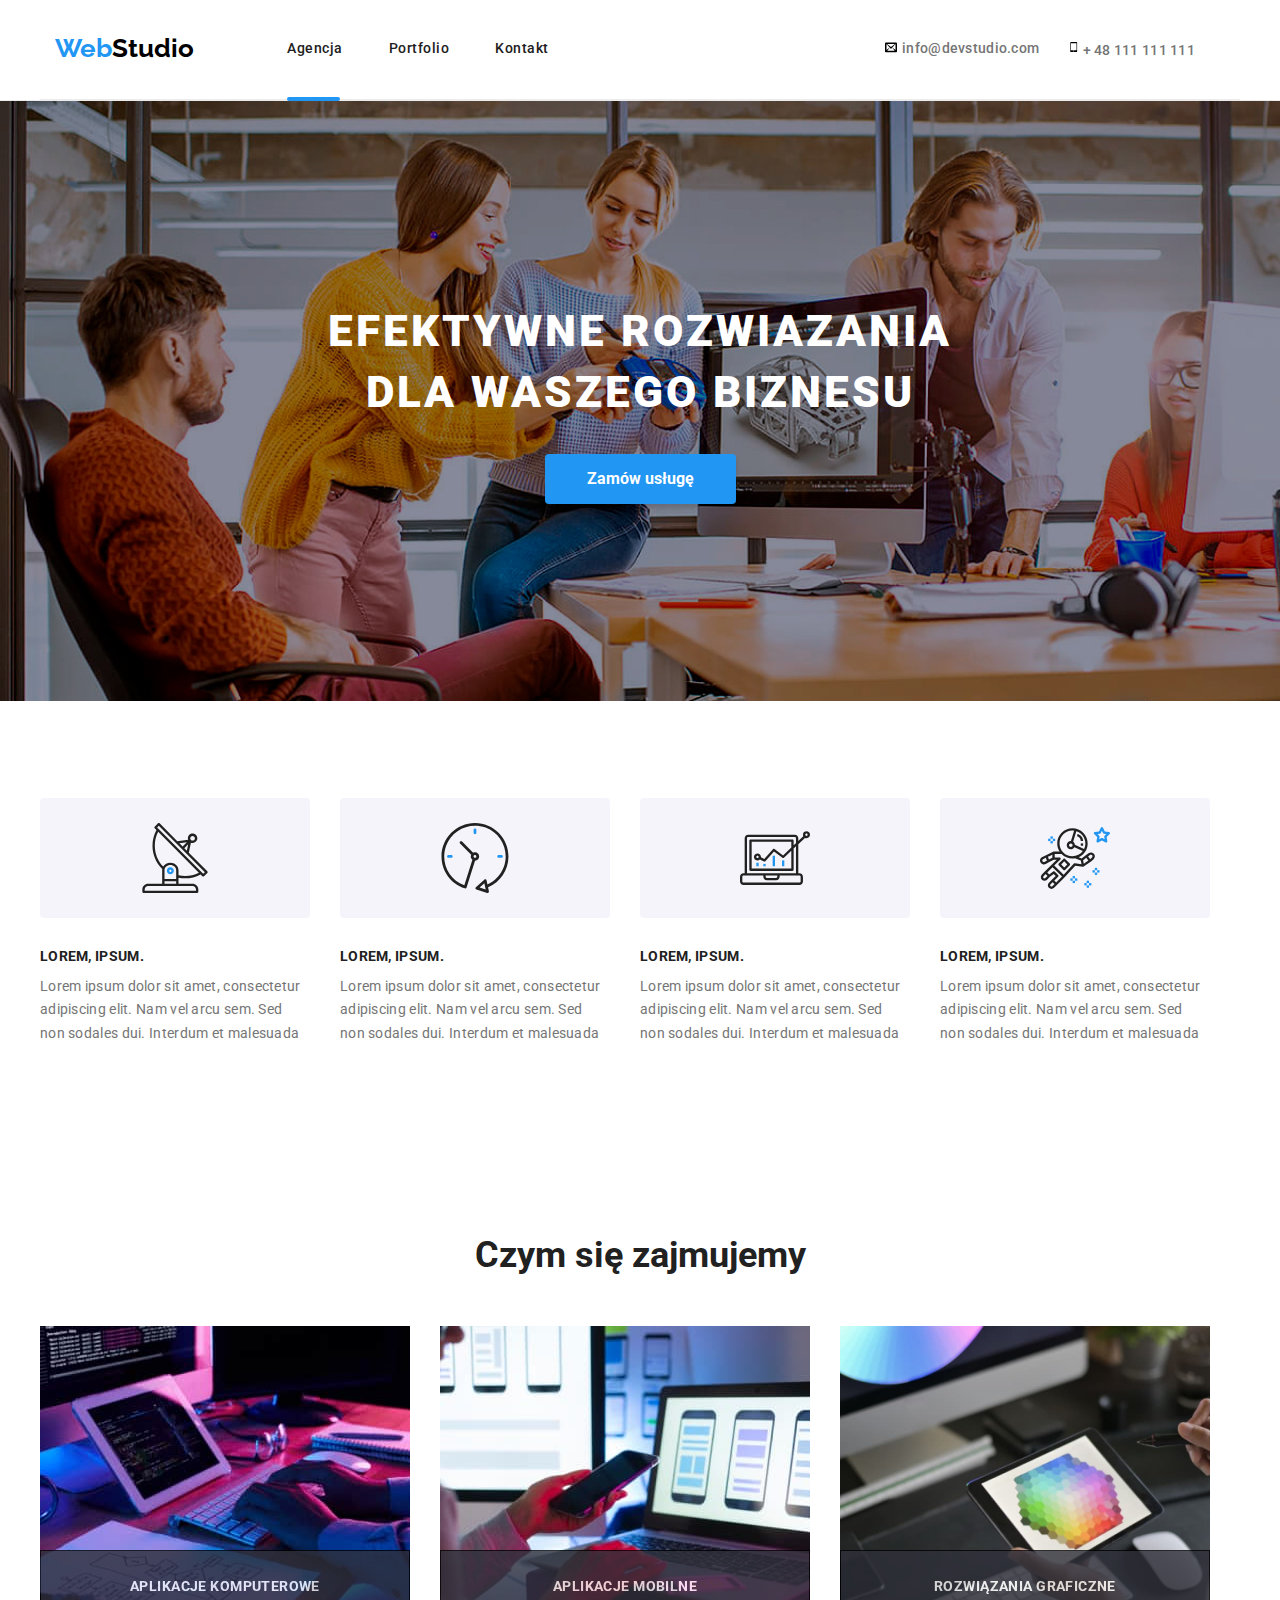
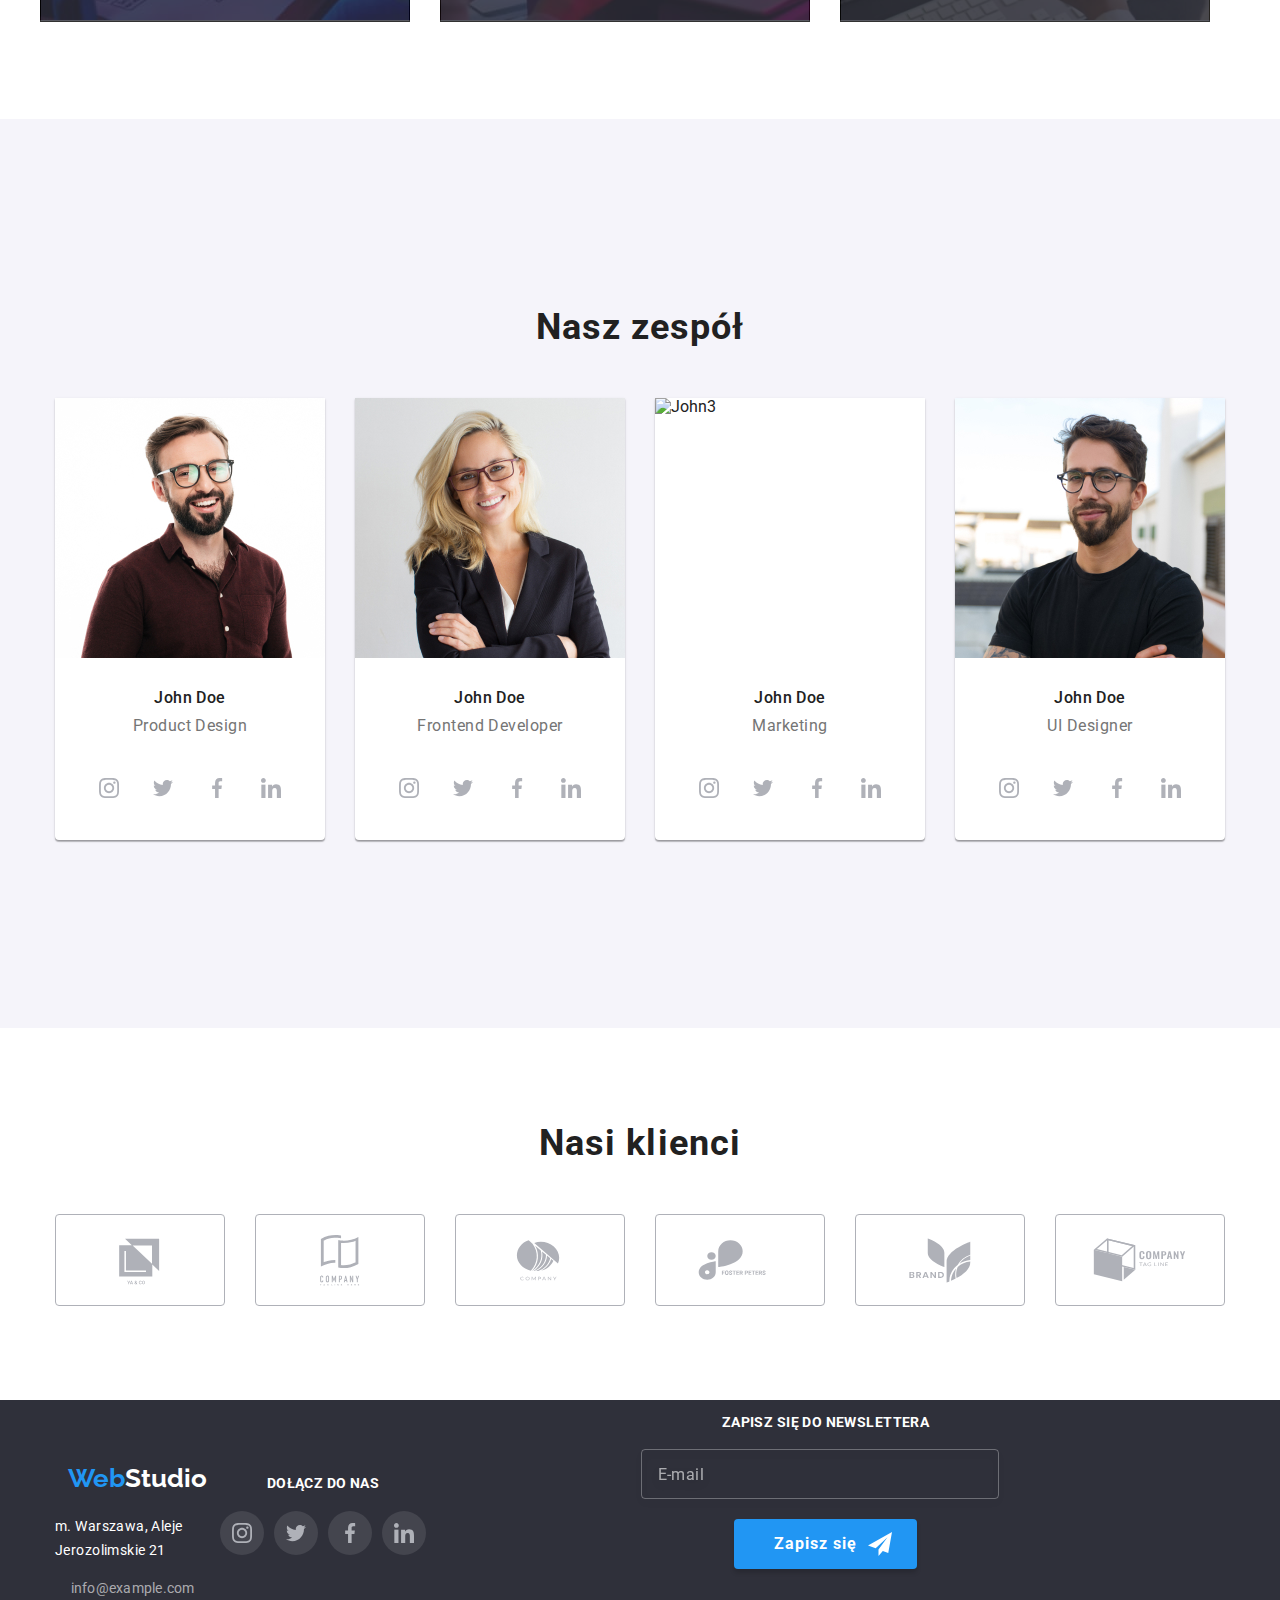
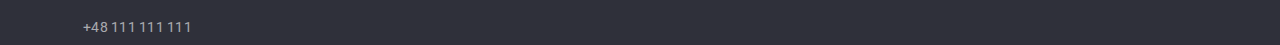
==== commit d4e3771f: "header-768px" ====
--- a/index.html
+++ b/index.html
@@ -745,3 +745,4 @@
     </ul>
   </div>
 </html>
+
--- a/css/main.min.css
+++ b/css/main.min.css
@@ -1 +1 @@
-*,*::before,*::after{box-sizing:border-box;margin:0;padding:0}.body{font-family:"Roboto","Raleway",sans-serif;color:var(--main-color);max-width:1600px;margin-right:auto;margin-left:auto}.container{max-width:1200px;width:100%;margin-left:auto;margin-right:auto;padding:0 15px}.section{padding:94px 0}.logo{color:var(--accent-color);text-decoration:none;font-family:"Raleway";font-size:26px;font-weight:700}.logo--first{margin:24px 93px 25px 0}.logo--second-header{color:var(--black-color)}.logo--second-footer{font-family:"Raleway",sans-serif;color:var(--white-color)}.footer-logo{background-color:var(--background-dark-color);padding:60px 0}.logo--second-footer{text-decoration:none;font-family:"Raleway",sans-serif;font-size:26px;font-weight:700;color:var(--white-color)}.backdrop{position:fixed;left:0;top:0;width:100%;height:100%;background-color:rgba(0,0,0,.2)}.overlay-z{z-index:3}.is-hidden{opacity:0;visibility:hidden;pointer-events:none}.modal{position:absolute;width:100%;max-width:450px;left:50%;top:50%;background-color:var(--white-color);transform:translate(-50%, -50%);filter:drop-shadow(0px 4px 4px rgba(0, 0, 0, 0.25));transition:transform 250ms cubic-bezier(0.4, 0, 0.2, 1)}.modal__comment{margin-left:40px;font-family:"Roboto";font-style:normal;font-weight:400;font-size:14px;line-height:24px;letter-spacing:.03em;color:var(--descriptions-color)}.modal__close-btn{position:absolute;top:8px;right:8px;height:30px;width:30px;background-color:var(--white-color);border:1px solid rgba(0,0,0,.1019607843);border-radius:50%;cursor:pointer;transition:color 250ms cubic-bezier(0.4, 0, 0.2, 1)}.modal__close-btn:hover{color:var(--white-color);background-color:var(--accent-color)}.modal__title{font-family:"Roboto";font-style:normal;font-weight:700;font-size:20px;line-height:23px;text-align:center;letter-spacing:.03em;color:var(--main-color);margin:40px 40px 12px 40px}.modal__form{display:flex;flex-direction:column}.modal__icon{position:absolute;top:29px;left:50px}.modal__type-name{font-weight:400;font-size:12px;line-height:14px;letter-spacing:.01em;color:var(--descriptions-color);display:block;margin-bottom:4px;margin-left:40px}.modal__checkbox{position:relative}.modal__links{text-decoration-line:underline;color:var(--accent-color)}.modal__send-button{width:200px;height:50px;background:var(--accent-color);box-shadow:0px 4px 4px rgba(0,0,0,.15);border-radius:4px;border:none;color:var(--white-color);cursor:pointer;margin-left:164px;margin-bottom:40px;margin-top:20px}.modal__blanks{position:relative;width:100%;margin:0 0 20px;transition:fill 250ms cubic-bezier(0.4, 0, 0.2, 1)}.modal__blanks:hover{fill:var(--accent-color)}.modal__blanks:focus{fill:var(--accent-color)}.modal__input{display:block;width:100%;height:40px;border:1px solid rgba(33,33,33,.2);border-radius:4px;margin-bottom:28px;outline:none;margin:0px 40px;padding:12px 42px;transition:border 250ms cubic-bezier(0.4, 0, 0.2, 1)}.modal__input:focus-within{border-color:var(--accent-color)}.modal__input:hover{border-color:var(--accent-color)}.modal__text-area{width:100%;height:120px;border:1px solid rgba(33,33,33,.2);border-radius:4px;resize:none;padding:12px 16px;margin-left:40px;outline:none;transition:border 250ms cubic-bezier(0.4, 0, 0.2, 1)}.modal__text-area:focus-within{border-color:var(--accent-color)}.modal__text-area:hover{border-color:var(--accent-color)}.modal__text-area::placeholder{font-family:"Roboto";font-style:normal;font-weight:400;font-size:12px;line-height:14px;letter-spacing:.01em;color:rgba(117,117,117,.5019607843)}.modal__accept{font-family:"Roboto";font-style:normal;font-weight:400;font-size:14px;line-height:24px;letter-spacing:.03em;color:var(--descriptions-color);margin-left:77px}.modal__user-policy::before{position:absolute;content:"";display:block;width:16px;height:16px;border:2px solid #000;border-radius:4px;top:4px;left:54px}.modal__policy{font-family:"Roboto";font-style:normal;font-weight:400;font-size:14px;line-height:24px;letter-spacing:.03em;color:var(--descriptions-color);position:absolute}.modal__policy:checked+.modal__user-policy::before{background-color:var(--accent-color);border:none;background-image:url(../Images/Checked.svg);background-repeat:no-repeat;background-position:center;transition-property:background-color;transition-duration:250ms;transition-timing-function:cubic-bezier(0.4, 0, 0.2, 1)}.visually-hidden{position:absolute !important;overflow:hidden !important;clip:rect(0 0 0 0) !important;height:1px !important;width:1px !important;margin:-1px !important;padding:0 !important;border:0 !important}@media screen and (max-width: 767px){.main-navigation__list{display:none}.main-contact{display:none}}@media screen and (min-width: 768px){.main-contact{display:block}.site-bar{display:flex;align-items:center;justify-content:space-between}.header-area{background-color:var(--white-color);border-bottom:1px solid #ececec}}.header-area{background-color:var(--white-color);border-bottom:1px solid #ececec}.site-bar{display:flex;align-items:center;justify-content:space-between}.main-navigation{display:flex;align-items:center}.main-navigation__list{display:flex;list-style:none}.main-navigation__item{position:relative;color:var(--main-color);font-weight:500;font-size:14px;vertical-align:top;letter-spacing:.5px;margin-right:46px;text-decoration:none;transition-property:color;transition-duration:250ms;transition-timing-function:cubic-bezier(0.4, 0, 0.2, 1)}.main-navigation__item:hover,.main-navigation__item:focus{color:var(--accent-color)}.main-navigation__item--agency::after{content:"";position:absolute;background:var(--accent-color);border-radius:2px;width:53px;height:4px;left:0;top:57px}.main-navigation__item-margin{margin-right:50px}.main-contact{display:flex;list-style:none}.main-contact__data{font-family:"Roboto";font-style:normal;font-weight:500;font-size:14px;line-height:16px;letter-spacing:.02em;color:var(--descriptions-color);text-decoration:none;margin-right:30px}.main-contact__data:hover,.main-contact__data:focus{color:var(--accent-color);fill:var(--accent-color)}.main-contact__telephone-margin{margin-right:10px}.main-contact__icon{height:14px;width:18px;margin-right:10px;transition-property:fill;transition-duration:250ms;transition-timing-function:cubic-bezier(0.4, 0, 0.2, 1)}@media screen and (max-width: 767px){.main-navigation__list{display:none}.main-contact{display:none}}.main-site{background:url(../Images/background-image-mobile.png);background-repeat:no-repeat;padding:118px 0}@media(min-device-pixel-ratio: 2),(-webkit-min-device-pixel-ratio: 2),(min-resolution: 192dpi),(min-resolution: 2ddpx){.main-site .main-site{background:url(../Images/background-image-mobile.png);background-repeat:no-repeat}}.main-site__caption{color:var(--white-color);font-size:26px;font-weight:900;line-height:1.4;text-align:center;vertical-align:top;letter-spacing:3px;padding-bottom:30px}.main-site__button{color:var(--white-color);background-color:var(--accent-color);border:none;font-weight:700;font-size:16px;text-align:center;line-height:1.9;cursor:pointer;border-radius:4px;box-shadow:0px 4px 4px rgba(0,0,0,.15);display:block;padding:10px 42px;margin-right:auto;margin-left:auto}@media screen and (min-width: 768px){.main-site{background:url(../Images/background-image-tablet.jpg);background-repeat:no-repeat}.main-site__caption{font-size:44px}}@media screen and (min-width: 768px)and (min-device-pixel-ratio: 2),screen and (min-width: 768px)and (-webkit-min-device-pixel-ratio: 2),screen and (min-width: 768px)and (min-resolution: 192dpi),screen and (min-width: 768px)and (min-resolution: 2dppx){.main-site .main-site{background:url(../Images/background-image-tablet@2x.jpg);background-repeat:no-repeat}.main-site .main-site__caption{font-size:44px}}@media screen and (min-width: 1200px){.main-site{background:url(../Images/background-image-desktop.jpg);background-repeat:no-repeat;padding:200px 200px}.main-site__caption{font-size:44px}}@media screen and (min-width: 1200px)and (min-device-pixel-ratio: 2),screen and (min-width: 1200px)and (-webkit-min-device-pixel-ratio: 2),screen and (min-width: 1200px)and (min-resolution: 192dpi),screen and (min-width: 1200px)and (min-resolution: 2dppx){.main-site .main-site{background:url(../Images/background-image-desktop@2x.jpg);background-repeat:no-repeat}.main-site .main-site__caption{font-size:44px}}.section-list{list-style:none;display:flex;gap:30px;flex-wrap:wrap}.section-list__image{display:flex;max-width:450px;height:120px;justify-content:center;align-items:center;margin-bottom:30px;border-radius:4px;background-color:var(--background-light-color)}.section-list__title{font-size:14px;font-weight:700;line-height:auto;text-transform:uppercase;letter-spacing:.3px;margin-bottom:10px}.section-list__text{color:var(--descriptions-color);font-size:14px;line-height:1.7;letter-spacing:.3px}.section-list__item{padding:0 15px}@media screen and (min-width: 768px){.section-list{max-width:100%}.section-list__title{text-align:left}.section-list__text{width:100%}.section-list .section-list__item{width:calc((100% - 30px)/2)}}@media screen and (min-width: 1200px){.section-list__image{width:100%;max-width:100%}.section-list__text{width:100%;max-width:100%}.section-list{width:100%;max-width:100%}.section-list__item{width:100%;max-width:270px}}@media screen and (max-width: 1119px){.section-jobs{display:none}}@media screen and (min-width: 1200px){.section-jobs__title{font-size:36px;font-weight:700;text-align:center;line-height:42.2px;padding-bottom:50px}.section-jobs__list{list-style-type:none;display:flex;gap:30px}.section-jobs__type{font-family:"Roboto";font-style:normal;font-weight:700;font-size:14px;line-height:16px;text-align:center;letter-spacing:.03em;text-transform:uppercase;color:var(--white-color);padding-top:27px;padding-bottom:27px}.section-jobs__item{position:relative}.section-jobs__item--bcground{position:absolute;width:100%;top:224px;background-color:var(--background-dark-color);border:1px #000 solid;z-index:1}}@media screen and (max-width: 767px){.section-team__img{width:calc(100vw - 30px);max-width:450px}}.section-team{background-color:var(--background-light-color)}.section-team__caption{font-weight:700;font-size:36px;line-height:auto;text-align:center;vertical-align:top;letter-spacing:.03em;padding-bottom:50px;padding-top:94px}.section-team__list{list-style:none;display:flex;gap:30px;padding-bottom:94px;flex-wrap:wrap}.section-team__worker{background-color:var(--white-color);box-shadow:0px 1px 3px rgba(0,0,0,.12),0px 1px 1px rgba(0,0,0,.14),0px 2px 1px rgba(0,0,0,.2);border-bottom-right-radius:4px;border-bottom-left-radius:4px}.section-team__img{display:block;max-height:100%;height:auto}.section-team__name{font-size:16px;font-weight:500;text-align:center;line-height:1.2;letter-spacing:.03em;padding-top:30px;padding-bottom:10px}.section-team__profession{color:var(--descriptions-color);font-size:16px;text-align:center;letter-spacing:.03em;padding-bottom:30px}@media screen and (min-width: 768px){.section-team__img{width:100%}.section-team__item{width:calc((100% - 60px)/2)}}@media screen and (min-width: 1200px){.section-team__img{width:100%;height:260px}.social-media{padding-bottom:18px}.section-team__item{width:calc((100% - 90px)/4)}}.section-clients__caption{font-family:Roboto;font-size:36px;font-weight:700;line-height:42.19px;text-align:center;letter-spacing:.03em;margin-bottom:50px}.section-clients__list{list-style:none;display:flex;gap:30px;fill:var(--client-list-color);flex-wrap:wrap;padding:0 15px;justify-content:space-between}.section-clients__logo{width:calc((100vw - 15px - 30px - 15px)/2);max-width:210px;height:92px;border:1px solid var(--client-list-color);border-radius:4px;justify-content:center;align-items:center;display:flex;padding-left:32px;padding-right:32px;padding-top:17.71px;padding-bottom:14.25px;transition-property:fill;transition-duration:250ms;transition-timing-function:cubic-bezier(0.4, 0, 0.2, 1)}.section-clients__logo:hover,.section-clients__logo:focus{border:1px solid var(--accent-color);fill:var(--accent-color);cursor:pointer}@media screen and (min-width: 768px){.section-clients__logo{width:calc((100% - 30px - 30px)/3);max-width:100%}}@media screen and (min-width: 1200px){.section-clients__logo{width:100%;max-width:170px}}.footer{background-color:var(--background-dark-color);justify-items:center;display:flex;flex-direction:column;flex-wrap:wrap;align-items:center}.footer__info{align-items:center}.footer__info-adress{display:flex;flex-direction:column;align-items:center;margin-top:60px}.footer .footer__socials{display:flex;flex-direction:column;align-items:center;margin-bottom:60px;margin-top:60px}.footer__socials-title{font-family:Roboto;font-size:14px;font-weight:700;line-height:16px;letter-spacing:.03em;text-transform:uppercase;color:var(--white-color);margin-bottom:20px;margin-top:15px}.footer__adress{display:flex;flex-direction:column;align-items:center;color:var(--white-color);font-size:14px;font-weight:400;font-style:normal;text-decoration:none;line-height:1.7;vertical-align:top;letter-spacing:.25px;padding-top:20px;text-align:center;display:flex;flex-direction:column}.footer__adress-text{font-style:normal;font-size:14px;line-height:24px;letter-spacing:.03em;margin-bottom:6px}.footer__adress-email{margin-right:10px;margin-bottom:6px}.footer__adress-email,.footer__adress-telephone{text-decoration:none;color:var(--grey-color);font-style:normal;font-size:14px;font-weight:400;line-height:1.7;vertical-align:top;letter-spacing:.25px;transition-property:color;transition-duration:250ms;transition-timing-function:cubic-bezier(0.4, 0, 0.2, 1)}.footer__adress-email:focus,.footer__adress-email:hover,.footer__adress-telephone:focus,.footer__adress-telephone:hover{color:var(--accent-color)}.footer-newsletter{display:flex;flex-direction:column;align-items:center;justify-content:space-between;width:100%}.footer-newsletter__form{display:flex;flex-direction:column;justify-content:center;align-items:center;width:100%}.footer-newsletter__label{display:flex;flex-direction:column;align-items:center;width:100%}.footer-newsletter__input{font-weight:400;font-size:16px;line-height:20px;max-width:calc(100vw - 15px - 15px);width:100%;height:50px;padding:15px 16px;border:1px solid rgba(255,255,255,.3);filter:drop-shadow(0px 4px 4px rgba(0, 0, 0, 0.15));border-radius:4px;background-color:rgba(33,150,243,0);outline:none;transition:border 250ms cubic-bezier(0.4, 0, 0.2, 1)}.footer-newsletter__input:focus-within .footer-newsletter__input:hover{border-color:var(--accent-color)}.footer-newsletter__input::placeholder{font-size:16px;line-height:20px;letter-spacing:.03em;color:rgba(255,255,255,.6)}.footer-newsletter__title{font-style:normal;font-weight:700;font-size:14px;line-height:14px;letter-spacing:.03em;color:var(--white-color);display:block;margin-bottom:20px}.footer-newsletter__button-svg-position{margin-left:24px;position:absolute;top:13px;right:25px;fill:var(--white-color)}.footer-newsletter__button{font-weight:700;font-size:16px;line-height:30px;letter-spacing:.06em;color:var(--white-color);padding:10px 28px 10px 42px;background-color:var(--accent-color);border:none;border-radius:4px;box-shadow:0px 4px 4px rgba(0,0,0,.15);cursor:pointer;position:relative;padding:10px 60px 10px 40px;margin-top:20px;margin-bottom:60px}.footer-newsletter__button:active{box-shadow:0px 4px 4px 0px rgba(0,0,0,.3) inset}@media screen and (min-width: 768px){.footer__info{display:flex;flex-wrap:wrap;justify-content:center}.footer__info-adress{width:calc((100vw - 30px)/2);max-width:603px}.footer-newsletter__form{display:block}}@media screen and (min-width: 1200px){.footer__info{flex-wrap:nowrap;justify-content:space-between}.footer__adress{text-align:left}.footer__adress-email{padding-top:9px}.footer__adress-telephone{padding-top:9px}.footer__info-adress{width:auto}.social-media{justify-content:flex-start}.footer-newsletter__form{display:flex}.footer-newsletter__input{width:358px;margin-right:12px;margin-left:0}.footer-newsletter__title{margin-left:0}}.main-navigation__item--portfolio::after{content:"";position:absolute;height:4px;width:58px;background:var(--accent-color);border-radius:2px;top:50px;left:0px}.buttons-area{display:flex;gap:5px;justify-content:center}.buttons-area__btn{background-color:var(--background-light-color);color:var(--main-color);border:none;font-size:16px;font-weight:500;text-align:center;line-height:1.63;vertical-align:top;padding:6px 22px;border-radius:4px;transition-property:background-color;transition-duration:250ms;transition-timing-function:cubic-bezier(0.4, 0, 0.2, 1)}.buttons-area__btn:hover{background-color:var(--accent-color);color:var(--white-color);cursor:pointer;box-shadow:0px 3px 1px rgba(0,0,0,.1),0px 1px 2px rgba(0,0,0,.08),0px 2px 2px rgba(0,0,0,.12)}.buttons-area__btn:focus{background-color:var(--accent-color);fill:var(--white-color);cursor:pointer}.projects-img{list-style:none;display:flex;flex-wrap:wrap;padding-top:50px;gap:30px}.projects-img__box{display:relative;overflow:hidden}.projects-img__fig{border-bottom:1px solid #eee;border-right:1px solid #eee;border-left:1px solid #eee}.projects-img__title{font-size:18px;font-weight:700;line-height:36px;vertical-align:top;letter-spacing:.06em;padding-top:20px;padding-bottom:4px;padding-left:24px}.projects-img__type{display:flex;color:var(--descriptions-color);font-size:16px;line-height:1.9;letter-spacing:.03em;padding-bottom:20px;padding-left:24px}.projects-img__box{position:relative;overflow:hidden}.projects-img__box-overlay{position:absolute;top:0;left:0;width:100%;height:100%;background-color:rgba(33,150,243,.8980392157);transform:translateY(100%);transition:transform 250ms ease}.projects-img__text{font-family:"Roboto";font-weight:400;font-size:18px;line-height:28px;letter-spacing:.03em;color:var(--white-color);padding-top:49px;padding-bottom:49px;padding-left:24px;padding-right:45px}.projects-img__box:hover .projects-img__box-overlay{transform:translateY(0)}.social-media{display:flex;gap:10px;justify-content:center;padding-bottom:30px}.social-media__item{width:44px;height:44px;display:flex;justify-content:center;align-items:center;border-radius:50%;fill:var(--client-list-color);transition-property:background-color;transition-duration:250ms;transition-timing-function:cubic-bezier(0.4, 0, 0.2, 1);background-color:var()}.social-media__item:hover,.social-media__item:active{background-color:var(--accent-color);cursor:pointer;fill:var(--white-color)}.social-media__item--background{background:rgba(255,255,255,.1)}.mobile-header{display:flex;justify-content:space-between;align-items:center;padding-top:10px;padding-bottom:10px;border-bottom:1px solid #ececec}.menu-toggle{display:flex;min-height:40px;min-width:40px;align-items:center;justify-content:center;background-color:rgba(0,0,0,0);cursor:pointer;border:none;outline:none;color:var(--black-color)}.menu-toggle:hover,.menu-toggle:focus,.menu-toggle:active{color:var(--accent-color);background-color:rgba(0,0,0,0)}.menu-container{position:fixed;top:0;left:0;overflow:scroll;width:100vw;height:100vh;padding:48px 40px;background-color:var(--white-color);z-index:1000;transform:translateX(100%);transition:transform 250ms ease-in-out}.menu-container.is-open{transform:translateX(0)}.menu-container .menu-toggle:hover,.menu-container .menu-toggle:focus{color:var(--accent-color)}.mobile-menu{list-style:none}.mobile-menu__link{display:block;color:var(--black-color);text-decoration:none;font-size:40px;font-weight:500;line-height:1.175;letter-spacing:.02em;padding-top:32px}.mobile-menu__link--active{color:var(--accent-color)}.mobile-menu__link:hover,.mobile-menu__linkfocus{color:var(--accent-color)}.mobile-menu-contacts{margin-top:32px}.mobile-menu-contacts__link{text-decoration:none;font-weight:500;letter-spacing:.02em;color:var(--descriptions-color)}.mobile-menu-contacts__link:hover,.mobile-menu-contacts__link:focus{color:var(--accent-color)}.mobile-menu-contacts__link__link[href="tel:+48111111111"]{color:var(--accent-color);line-height:1.176;font-size:34px}.mobile-menu-contacts__link__link[href="mailto:info@devstudio.com"]{display:block;padding-top:32px;font-size:24px;line-height:1.167}.mobile-menu-socials{display:flex;flex-wrap:wrap;margin-top:8px}.mobile-menu-socials__link{padding-left:10px;padding-right:10px;font-weight:500;font-size:18px;text-decoration:none;line-height:1.222;letter-spacing:.02em;color:var(--accent-color)}@media(min-width: 768px){.menu-toggle{display:none}}@media(min-width: 768px){.menu-container{display:none}}.visually-hidden{position:absolute !important;overflow:hidden !important;clip:rect(0 0 0 0) !important;height:1px !important;width:1px !important;margin:-1px !important;padding:0 !important;border:0 !important}:root{--main-color: #212121;--accent-color: #2196f3;--descriptions-color: #757575;--background-dark-color: #2f303a;--background-light-color: #f5f4fa;--white-color: #ffffff;--black-color: #000000;--client-list-color: #AFB1B8;--grey-color: #ffffff99}/*# sourceMappingURL=main.min.css.map */+*,*::before,*::after{-webkit-box-sizing:border-box;box-sizing:border-box;margin:0;padding:0}.body{font-family:"Roboto","Raleway",sans-serif;color:var(--main-color);max-width:1600px;margin-right:auto;margin-left:auto}.container{max-width:1200px;width:100%;margin-left:auto;margin-right:auto;padding:0 15px}.section{padding:94px 0}.logo{color:var(--accent-color);text-decoration:none;font-family:"Raleway";font-size:26px;font-weight:700}.logo--first{margin:24px 93px 25px 0}.logo--second-header{color:var(--black-color)}.logo--second-footer{font-family:"Raleway",sans-serif;color:var(--white-color)}.footer-logo{background-color:var(--background-dark-color);padding:60px 0}.logo--second-footer{text-decoration:none;font-family:"Raleway",sans-serif;font-size:26px;font-weight:700;color:var(--white-color)}.backdrop{position:fixed;left:0;top:0;width:100%;height:100%;background-color:rgba(0,0,0,.2)}.overlay-z{z-index:3}.is-hidden{opacity:0;visibility:hidden;pointer-events:none}.modal{position:absolute;width:100%;max-width:450px;left:50%;top:50%;background-color:var(--white-color);-webkit-transform:translate(-50%, -50%);transform:translate(-50%, -50%);-webkit-filter:drop-shadow(0px 4px 4px rgba(0, 0, 0, 0.25));filter:drop-shadow(0px 4px 4px rgba(0, 0, 0, 0.25));-webkit-transition:-webkit-transform 250ms cubic-bezier(0.4, 0, 0.2, 1);transition:-webkit-transform 250ms cubic-bezier(0.4, 0, 0.2, 1);transition:transform 250ms cubic-bezier(0.4, 0, 0.2, 1);transition:transform 250ms cubic-bezier(0.4, 0, 0.2, 1), -webkit-transform 250ms cubic-bezier(0.4, 0, 0.2, 1)}.modal__comment{margin-left:40px;font-family:"Roboto";font-style:normal;font-weight:400;font-size:14px;line-height:24px;letter-spacing:.03em;color:var(--descriptions-color)}.modal__close-btn{position:absolute;top:8px;right:8px;height:30px;width:30px;background-color:var(--white-color);border:1px solid rgba(0,0,0,.1019607843);border-radius:50%;cursor:pointer;-webkit-transition:color 250ms cubic-bezier(0.4, 0, 0.2, 1);transition:color 250ms cubic-bezier(0.4, 0, 0.2, 1)}.modal__close-btn:hover{color:var(--white-color);background-color:var(--accent-color)}.modal__title{font-family:"Roboto";font-style:normal;font-weight:700;font-size:20px;line-height:23px;text-align:center;letter-spacing:.03em;color:var(--main-color);margin:40px 40px 12px 40px}.modal__form{display:-webkit-box;display:-ms-flexbox;display:flex;-webkit-box-orient:vertical;-webkit-box-direction:normal;-ms-flex-direction:column;flex-direction:column}.modal__icon{position:absolute;top:29px;left:50px}.modal__type-name{font-weight:400;font-size:12px;line-height:14px;letter-spacing:.01em;color:var(--descriptions-color);display:block;margin-bottom:4px;margin-left:40px}.modal__checkbox{position:relative}.modal__links{-webkit-text-decoration-line:underline;text-decoration-line:underline;color:var(--accent-color)}.modal__send-button{width:200px;height:50px;background:var(--accent-color);-webkit-box-shadow:0px 4px 4px rgba(0,0,0,.15);box-shadow:0px 4px 4px rgba(0,0,0,.15);border-radius:4px;border:none;color:var(--white-color);cursor:pointer;margin-left:164px;margin-bottom:40px;margin-top:20px}.modal__blanks{position:relative;width:100%;margin:0 0 20px;-webkit-transition:fill 250ms cubic-bezier(0.4, 0, 0.2, 1);transition:fill 250ms cubic-bezier(0.4, 0, 0.2, 1)}.modal__blanks:hover{fill:var(--accent-color)}.modal__blanks:focus{fill:var(--accent-color)}.modal__input{display:block;width:100%;height:40px;border:1px solid rgba(33,33,33,.2);border-radius:4px;margin-bottom:28px;outline:none;margin:0px 40px;padding:12px 42px;-webkit-transition:border 250ms cubic-bezier(0.4, 0, 0.2, 1);transition:border 250ms cubic-bezier(0.4, 0, 0.2, 1)}.modal__input:focus-within{border-color:var(--accent-color)}.modal__input:hover{border-color:var(--accent-color)}.modal__text-area{width:100%;height:120px;border:1px solid rgba(33,33,33,.2);border-radius:4px;resize:none;padding:12px 16px;margin-left:40px;outline:none;-webkit-transition:border 250ms cubic-bezier(0.4, 0, 0.2, 1);transition:border 250ms cubic-bezier(0.4, 0, 0.2, 1)}.modal__text-area:focus-within{border-color:var(--accent-color)}.modal__text-area:hover{border-color:var(--accent-color)}.modal__text-area::-webkit-input-placeholder{font-family:"Roboto";font-style:normal;font-weight:400;font-size:12px;line-height:14px;letter-spacing:.01em;color:rgba(117,117,117,.5019607843)}.modal__text-area::-moz-placeholder{font-family:"Roboto";font-style:normal;font-weight:400;font-size:12px;line-height:14px;letter-spacing:.01em;color:rgba(117,117,117,.5019607843)}.modal__text-area:-ms-input-placeholder{font-family:"Roboto";font-style:normal;font-weight:400;font-size:12px;line-height:14px;letter-spacing:.01em;color:rgba(117,117,117,.5019607843)}.modal__text-area::-ms-input-placeholder{font-family:"Roboto";font-style:normal;font-weight:400;font-size:12px;line-height:14px;letter-spacing:.01em;color:rgba(117,117,117,.5019607843)}.modal__text-area::placeholder{font-family:"Roboto";font-style:normal;font-weight:400;font-size:12px;line-height:14px;letter-spacing:.01em;color:rgba(117,117,117,.5019607843)}.modal__accept{font-family:"Roboto";font-style:normal;font-weight:400;font-size:14px;line-height:24px;letter-spacing:.03em;color:var(--descriptions-color);margin-left:77px}.modal__user-policy::before{position:absolute;content:"";display:block;width:16px;height:16px;border:2px solid #000;border-radius:4px;top:4px;left:54px}.modal__policy{font-family:"Roboto";font-style:normal;font-weight:400;font-size:14px;line-height:24px;letter-spacing:.03em;color:var(--descriptions-color);position:absolute}.modal__policy:checked+.modal__user-policy::before{background-color:var(--accent-color);border:none;background-image:url(../Images/Checked.svg);background-repeat:no-repeat;background-position:center;-webkit-transition-property:background-color;transition-property:background-color;-webkit-transition-duration:250ms;transition-duration:250ms;-webkit-transition-timing-function:cubic-bezier(0.4, 0, 0.2, 1);transition-timing-function:cubic-bezier(0.4, 0, 0.2, 1)}.visually-hidden{position:absolute !important;overflow:hidden !important;clip:rect(0 0 0 0) !important;height:1px !important;width:1px !important;margin:-1px !important;padding:0 !important;border:0 !important}@media screen and (max-width: 767px){.main-navigation__list{display:none}.main-contact{display:none}}@media screen and (min-width: 768px){.main-contact{display:block}.site-bar{display:-webkit-box;display:-ms-flexbox;display:flex;-webkit-box-align:center;-ms-flex-align:center;align-items:center;-webkit-box-pack:justify;-ms-flex-pack:justify;justify-content:space-between}.header-area{background-color:var(--white-color);border-bottom:1px solid #ececec}}@media screen and (min-width: 1200px){.main-contact{display:-webkit-box;display:-ms-flexbox;display:flex;list-style:none}.header-area{background-color:var(--white-color);border-bottom:1px solid #ececec}.site-bar{display:-webkit-box;display:-ms-flexbox;display:flex;-webkit-box-align:center;-ms-flex-align:center;align-items:center;-webkit-box-pack:justify;-ms-flex-pack:justify;justify-content:space-between}}.main-navigation{display:-webkit-box;display:-ms-flexbox;display:flex;-webkit-box-align:center;-ms-flex-align:center;align-items:center}.main-navigation__list{display:-webkit-box;display:-ms-flexbox;display:flex;list-style:none}.main-navigation__item{position:relative;color:var(--main-color);font-weight:500;font-size:14px;vertical-align:top;letter-spacing:.5px;margin-right:46px;text-decoration:none;-webkit-transition-property:color;transition-property:color;-webkit-transition-duration:250ms;transition-duration:250ms;-webkit-transition-timing-function:cubic-bezier(0.4, 0, 0.2, 1);transition-timing-function:cubic-bezier(0.4, 0, 0.2, 1)}.main-navigation__item:hover,.main-navigation__item:focus{color:var(--accent-color)}.main-navigation__item--agency::after{content:"";position:absolute;background:var(--accent-color);border-radius:2px;width:53px;height:4px;left:0;top:57px}.main-navigation__item-margin{margin-right:50px}.main-contact__data{font-family:"Roboto";font-style:normal;font-weight:500;font-size:14px;line-height:16px;letter-spacing:.02em;color:var(--descriptions-color);text-decoration:none;margin-right:30px}.main-contact__data:hover,.main-contact__data:focus{color:var(--accent-color);fill:var(--accent-color)}.main-contact__data__telephone-margin{margin-right:10px}.main-contact__data__icon{height:14px;width:18px;margin-right:10px;-webkit-transition-property:fill;transition-property:fill;-webkit-transition-duration:250ms;transition-duration:250ms;-webkit-transition-timing-function:cubic-bezier(0.4, 0, 0.2, 1);transition-timing-function:cubic-bezier(0.4, 0, 0.2, 1)}.main-site{background:url(../Images/background-image-mobile.png);background-repeat:no-repeat;padding:118px 0}@media(min-device-pixel-ratio: 2),(-webkit-min-device-pixel-ratio: 2),(min-resolution: 192dpi),(min-resolution: 2ddpx){.main-site .main-site{background:url(../Images/background-image-mobile.png);background-repeat:no-repeat}}.main-site__caption{color:var(--white-color);font-size:26px;font-weight:900;line-height:1.4;text-align:center;vertical-align:top;letter-spacing:3px;padding-bottom:30px}.main-site__button{color:var(--white-color);background-color:var(--accent-color);border:none;font-weight:700;font-size:16px;text-align:center;line-height:1.9;cursor:pointer;border-radius:4px;-webkit-box-shadow:0px 4px 4px rgba(0,0,0,.15);box-shadow:0px 4px 4px rgba(0,0,0,.15);display:block;padding:10px 42px;margin-right:auto;margin-left:auto}@media screen and (min-width: 768px){.main-site{background:url(../Images/background-image-tablet.jpg);background-repeat:no-repeat}.main-site__caption{font-size:44px}}@media screen and (min-width: 768px)and (min-device-pixel-ratio: 2),screen and (min-width: 768px)and (-webkit-min-device-pixel-ratio: 2),screen and (min-width: 768px)and (min-resolution: 192dpi),screen and (min-width: 768px)and (min-resolution: 2dppx){.main-site .main-site{background:url(../Images/background-image-tablet@2x.jpg);background-repeat:no-repeat}.main-site .main-site__caption{font-size:44px}}@media screen and (min-width: 1200px){.main-site{background:url(../Images/background-image-desktop.jpg);background-repeat:no-repeat;padding:200px 200px}.main-site__caption{font-size:44px}}@media screen and (min-width: 1200px)and (min-device-pixel-ratio: 2),screen and (min-width: 1200px)and (-webkit-min-device-pixel-ratio: 2),screen and (min-width: 1200px)and (min-resolution: 192dpi),screen and (min-width: 1200px)and (min-resolution: 2dppx){.main-site .main-site{background:url(../Images/background-image-desktop@2x.jpg);background-repeat:no-repeat}.main-site .main-site__caption{font-size:44px}}.section-list{list-style:none;display:-webkit-box;display:-ms-flexbox;display:flex;gap:30px;-ms-flex-wrap:wrap;flex-wrap:wrap}.section-list__image{display:-webkit-box;display:-ms-flexbox;display:flex;max-width:450px;height:120px;-webkit-box-pack:center;-ms-flex-pack:center;justify-content:center;-webkit-box-align:center;-ms-flex-align:center;align-items:center;margin-bottom:30px;border-radius:4px;background-color:var(--background-light-color)}.section-list__title{font-size:14px;font-weight:700;line-height:auto;text-transform:uppercase;letter-spacing:.3px;margin-bottom:10px}.section-list__text{color:var(--descriptions-color);font-size:14px;line-height:1.7;letter-spacing:.3px}.section-list__item{padding:0 15px}@media screen and (min-width: 768px){.section-list{max-width:100%}.section-list__title{text-align:left}.section-list__text{width:100%}.section-list .section-list__item{width:calc((100% - 30px)/2)}}@media screen and (min-width: 1200px){.section-list__image{width:100%;max-width:100%}.section-list__text{width:100%;max-width:100%}.section-list{width:100%;max-width:100%}.section-list__item{width:100%;max-width:270px;padding:0px}}@media screen and (max-width: 1119px){.section-jobs{display:none}}@media screen and (min-width: 1200px){.section-jobs__title{font-size:36px;font-weight:700;text-align:center;line-height:42.2px;padding-bottom:50px}.section-jobs__list{list-style-type:none;display:-webkit-box;display:-ms-flexbox;display:flex;gap:30px}.section-jobs__type{font-family:"Roboto";font-style:normal;font-weight:700;font-size:14px;line-height:16px;text-align:center;letter-spacing:.03em;text-transform:uppercase;color:var(--white-color);padding-top:27px;padding-bottom:27px}.section-jobs__item{position:relative}.section-jobs__item--bcground{position:absolute;width:100%;top:224px;background-color:#2f303a;opacity:.8;border:1px #000 solid;z-index:1}}@media screen and (max-width: 767px){.section-team__img{width:calc(100vw - 30px);max-width:450px}}.section-team{background-color:var(--background-light-color)}.section-team__caption{font-weight:700;font-size:36px;line-height:auto;text-align:center;vertical-align:top;letter-spacing:.03em;padding-bottom:50px;padding-top:94px}.section-team__list{list-style:none;display:-webkit-box;display:-ms-flexbox;display:flex;gap:30px;padding-bottom:94px;-ms-flex-wrap:wrap;flex-wrap:wrap}.section-team__worker{background-color:var(--white-color);-webkit-box-shadow:0px 1px 3px rgba(0,0,0,.12),0px 1px 1px rgba(0,0,0,.14),0px 2px 1px rgba(0,0,0,.2);box-shadow:0px 1px 3px rgba(0,0,0,.12),0px 1px 1px rgba(0,0,0,.14),0px 2px 1px rgba(0,0,0,.2);border-bottom-right-radius:4px;border-bottom-left-radius:4px}.section-team__img{display:block;max-height:100%;height:auto}.section-team__name{font-size:16px;font-weight:500;text-align:center;line-height:1.2;letter-spacing:.03em;padding-top:30px;padding-bottom:10px}.section-team__profession{color:var(--descriptions-color);font-size:16px;text-align:center;letter-spacing:.03em;padding-bottom:30px}@media screen and (min-width: 768px){.section-team__img{width:100%}.section-team__item{width:calc((100% - 60px)/2)}}@media screen and (min-width: 1200px){.section-team__img{width:100%;height:260px}.social-media{padding-bottom:18px}.section-team__item{width:calc((100% - 90px)/4)}}.section-clients__caption{font-family:Roboto;font-size:36px;font-weight:700;line-height:42.19px;text-align:center;letter-spacing:.03em;margin-bottom:50px}.section-clients__list{list-style:none;display:-webkit-box;display:-ms-flexbox;display:flex;gap:30px;fill:var(--client-list-color);-ms-flex-wrap:wrap;flex-wrap:wrap;padding:0 15px;-webkit-box-pack:justify;-ms-flex-pack:justify;justify-content:space-between}.section-clients__logo{width:calc((100vw - 15px - 30px - 15px)/2);max-width:210px;height:92px;border:1px solid var(--client-list-color);border-radius:4px;-webkit-box-pack:center;-ms-flex-pack:center;justify-content:center;-webkit-box-align:center;-ms-flex-align:center;align-items:center;display:-webkit-box;display:-ms-flexbox;display:flex;padding-left:32px;padding-right:32px;padding-top:17.71px;padding-bottom:14.25px;-webkit-transition-property:fill;transition-property:fill;-webkit-transition-duration:250ms;transition-duration:250ms;-webkit-transition-timing-function:cubic-bezier(0.4, 0, 0.2, 1);transition-timing-function:cubic-bezier(0.4, 0, 0.2, 1)}.section-clients__logo:hover,.section-clients__logo:focus{border:1px solid var(--accent-color);fill:var(--accent-color);cursor:pointer}@media screen and (min-width: 768px){.section-clients__logo{width:calc((100% - 30px - 30px)/3);max-width:100%}}@media screen and (min-width: 1200px){.section-clients__logo{width:100%;max-width:170px}}.footer{background-color:var(--background-dark-color);justify-items:center;display:-webkit-box;display:-ms-flexbox;display:flex;-webkit-box-orient:vertical;-webkit-box-direction:normal;-ms-flex-direction:column;flex-direction:column;-ms-flex-wrap:wrap;flex-wrap:wrap;-webkit-box-align:center;-ms-flex-align:center;align-items:center}.footer__info{-webkit-box-align:center;-ms-flex-align:center;align-items:center}.footer__info-adress{display:-webkit-box;display:-ms-flexbox;display:flex;-webkit-box-orient:vertical;-webkit-box-direction:normal;-ms-flex-direction:column;flex-direction:column;-webkit-box-align:center;-ms-flex-align:center;align-items:center;margin-top:60px}.footer .footer__socials{display:-webkit-box;display:-ms-flexbox;display:flex;-webkit-box-orient:vertical;-webkit-box-direction:normal;-ms-flex-direction:column;flex-direction:column;-webkit-box-align:center;-ms-flex-align:center;align-items:center;margin-bottom:60px;margin-top:60px}.footer__socials-title{font-family:Roboto;font-size:14px;font-weight:700;line-height:16px;letter-spacing:.03em;text-transform:uppercase;color:var(--white-color);margin-bottom:20px;margin-top:15px}.footer__adress{display:-webkit-box;display:-ms-flexbox;display:flex;-webkit-box-orient:vertical;-webkit-box-direction:normal;-ms-flex-direction:column;flex-direction:column;-webkit-box-align:center;-ms-flex-align:center;align-items:center;color:var(--white-color);font-size:14px;font-weight:400;font-style:normal;text-decoration:none;line-height:1.7;vertical-align:top;letter-spacing:.25px;padding-top:20px;text-align:center;display:flex;flex-direction:column}.footer__adress-text{font-style:normal;font-size:14px;line-height:24px;letter-spacing:.03em;margin-bottom:6px}.footer__adress-email{margin-right:10px;margin-bottom:6px}.footer__adress-email,.footer__adress-telephone{text-decoration:none;color:var(--grey-color);font-style:normal;font-size:14px;font-weight:400;line-height:1.7;vertical-align:top;letter-spacing:.25px;-webkit-transition-property:color;transition-property:color;-webkit-transition-duration:250ms;transition-duration:250ms;-webkit-transition-timing-function:cubic-bezier(0.4, 0, 0.2, 1);transition-timing-function:cubic-bezier(0.4, 0, 0.2, 1)}.footer__adress-email:focus,.footer__adress-email:hover,.footer__adress-telephone:focus,.footer__adress-telephone:hover{color:var(--accent-color)}.footer-newsletter{display:-webkit-box;display:-ms-flexbox;display:flex;-webkit-box-orient:vertical;-webkit-box-direction:normal;-ms-flex-direction:column;flex-direction:column;-webkit-box-align:center;-ms-flex-align:center;align-items:center;-webkit-box-pack:justify;-ms-flex-pack:justify;justify-content:space-between;width:100%}.footer-newsletter__form{display:-webkit-box;display:-ms-flexbox;display:flex;-webkit-box-orient:vertical;-webkit-box-direction:normal;-ms-flex-direction:column;flex-direction:column;-webkit-box-pack:center;-ms-flex-pack:center;justify-content:center;-webkit-box-align:center;-ms-flex-align:center;align-items:center;width:100%}.footer-newsletter__label{display:-webkit-box;display:-ms-flexbox;display:flex;-webkit-box-orient:vertical;-webkit-box-direction:normal;-ms-flex-direction:column;flex-direction:column;-webkit-box-align:center;-ms-flex-align:center;align-items:center;width:100%}.footer-newsletter__input{font-weight:400;font-size:16px;line-height:20px;max-width:calc(100vw - 15px - 15px);width:100%;height:50px;padding:15px 16px;border:1px solid rgba(255,255,255,.3);-webkit-filter:drop-shadow(0px 4px 4px rgba(0, 0, 0, 0.15));filter:drop-shadow(0px 4px 4px rgba(0, 0, 0, 0.15));border-radius:4px;background-color:rgba(33,150,243,0);outline:none;-webkit-transition:border 250ms cubic-bezier(0.4, 0, 0.2, 1);transition:border 250ms cubic-bezier(0.4, 0, 0.2, 1)}.footer-newsletter__input:focus-within .footer-newsletter__input:hover{border-color:var(--accent-color)}.footer-newsletter__input::-webkit-input-placeholder{font-size:16px;line-height:20px;letter-spacing:.03em;color:rgba(255,255,255,.6)}.footer-newsletter__input::-moz-placeholder{font-size:16px;line-height:20px;letter-spacing:.03em;color:rgba(255,255,255,.6)}.footer-newsletter__input:-ms-input-placeholder{font-size:16px;line-height:20px;letter-spacing:.03em;color:rgba(255,255,255,.6)}.footer-newsletter__input::-ms-input-placeholder{font-size:16px;line-height:20px;letter-spacing:.03em;color:rgba(255,255,255,.6)}.footer-newsletter__input::placeholder{font-size:16px;line-height:20px;letter-spacing:.03em;color:rgba(255,255,255,.6)}.footer-newsletter__title{font-style:normal;font-weight:700;font-size:14px;line-height:14px;letter-spacing:.03em;color:var(--white-color);display:block;margin-bottom:20px}.footer-newsletter__button-svg-position{margin-left:24px;position:absolute;top:13px;right:25px;fill:var(--white-color)}.footer-newsletter__button{font-weight:700;font-size:16px;line-height:30px;letter-spacing:.06em;color:var(--white-color);padding:10px 28px 10px 42px;background-color:var(--accent-color);border:none;border-radius:4px;-webkit-box-shadow:0px 4px 4px rgba(0,0,0,.15);box-shadow:0px 4px 4px rgba(0,0,0,.15);cursor:pointer;position:relative;padding:10px 60px 10px 40px;margin-top:20px;margin-bottom:60px}.footer-newsletter__button:active{-webkit-box-shadow:0px 4px 4px 0px rgba(0,0,0,.3) inset;box-shadow:0px 4px 4px 0px rgba(0,0,0,.3) inset}@media screen and (min-width: 768px){.footer__info{display:-webkit-box;display:-ms-flexbox;display:flex;-ms-flex-wrap:wrap;flex-wrap:wrap;-webkit-box-pack:center;-ms-flex-pack:center;justify-content:center}.footer__info-adress{width:calc((100vw - 30px)/2);max-width:603px}.footer-newsletter__form{display:block}}@media screen and (min-width: 1200px){.footer__info{-ms-flex-wrap:nowrap;flex-wrap:nowrap;-webkit-box-pack:justify;-ms-flex-pack:justify;justify-content:space-between}.footer__adress{text-align:left}.footer__adress-email{padding-top:9px}.footer__adress-telephone{padding-top:9px}.footer__info-adress{width:auto}.social-media{-webkit-box-pack:start;-ms-flex-pack:start;justify-content:flex-start}.footer-newsletter__form{display:-webkit-box;display:-ms-flexbox;display:flex}.footer-newsletter__input{width:358px;margin-right:12px;margin-left:0}.footer-newsletter__title{margin-left:0}}.main-navigation__item--portfolio::after{content:"";position:absolute;height:4px;width:58px;background:var(--accent-color);border-radius:2px;top:50px;left:0px}.buttons-area{display:-webkit-box;display:-ms-flexbox;display:flex;gap:5px;-webkit-box-pack:center;-ms-flex-pack:center;justify-content:center}.buttons-area__btn{background-color:var(--background-light-color);color:var(--main-color);border:none;font-size:16px;font-weight:500;text-align:center;line-height:1.63;vertical-align:top;padding:6px 22px;border-radius:4px;-webkit-transition-property:background-color;transition-property:background-color;-webkit-transition-duration:250ms;transition-duration:250ms;-webkit-transition-timing-function:cubic-bezier(0.4, 0, 0.2, 1);transition-timing-function:cubic-bezier(0.4, 0, 0.2, 1)}.buttons-area__btn:hover{background-color:var(--accent-color);color:var(--white-color);cursor:pointer;-webkit-box-shadow:0px 3px 1px rgba(0,0,0,.1),0px 1px 2px rgba(0,0,0,.08),0px 2px 2px rgba(0,0,0,.12);box-shadow:0px 3px 1px rgba(0,0,0,.1),0px 1px 2px rgba(0,0,0,.08),0px 2px 2px rgba(0,0,0,.12)}.buttons-area__btn:focus{background-color:var(--accent-color);fill:var(--white-color);cursor:pointer}.projects-img{list-style:none;display:-webkit-box;display:-ms-flexbox;display:flex;-ms-flex-wrap:wrap;flex-wrap:wrap;padding-top:50px;gap:30px}.projects-img__box{display:relative;overflow:hidden}.projects-img__fig{border-bottom:1px solid #eee;border-right:1px solid #eee;border-left:1px solid #eee}.projects-img__title{font-size:18px;font-weight:700;line-height:36px;vertical-align:top;letter-spacing:.06em;padding-top:20px;padding-bottom:4px;padding-left:24px}.projects-img__type{display:-webkit-box;display:-ms-flexbox;display:flex;color:var(--descriptions-color);font-size:16px;line-height:1.9;letter-spacing:.03em;padding-bottom:20px;padding-left:24px}.projects-img__box{position:relative;overflow:hidden}.projects-img__box-overlay{position:absolute;top:0;left:0;width:100%;height:100%;background-color:rgba(33,150,243,.8980392157);-webkit-transform:translateY(100%);transform:translateY(100%);-webkit-transition:-webkit-transform 250ms ease;transition:-webkit-transform 250ms ease;transition:transform 250ms ease;transition:transform 250ms ease, -webkit-transform 250ms ease}.projects-img__text{font-family:"Roboto";font-weight:400;font-size:18px;line-height:28px;letter-spacing:.03em;color:var(--white-color);padding-top:49px;padding-bottom:49px;padding-left:24px;padding-right:45px}.projects-img__box:hover .projects-img__box-overlay{-webkit-transform:translateY(0);transform:translateY(0)}.social-media{display:-webkit-box;display:-ms-flexbox;display:flex;gap:10px;-webkit-box-pack:center;-ms-flex-pack:center;justify-content:center;padding-bottom:30px}.social-media__item{width:44px;height:44px;display:-webkit-box;display:-ms-flexbox;display:flex;-webkit-box-pack:center;-ms-flex-pack:center;justify-content:center;-webkit-box-align:center;-ms-flex-align:center;align-items:center;border-radius:50%;fill:var(--client-list-color);-webkit-transition-property:background-color;transition-property:background-color;-webkit-transition-duration:250ms;transition-duration:250ms;-webkit-transition-timing-function:cubic-bezier(0.4, 0, 0.2, 1);transition-timing-function:cubic-bezier(0.4, 0, 0.2, 1);background-color:var()}.social-media__item:hover,.social-media__item:active{background-color:var(--accent-color);cursor:pointer;fill:var(--white-color)}.social-media__item--background{background:rgba(255,255,255,.1)}.mobile-header{display:-webkit-box;display:-ms-flexbox;display:flex;-webkit-box-pack:justify;-ms-flex-pack:justify;justify-content:space-between;-webkit-box-align:center;-ms-flex-align:center;align-items:center;padding-top:10px;padding-bottom:10px;border-bottom:1px solid #ececec}.menu-toggle{display:-webkit-box;display:-ms-flexbox;display:flex;min-height:40px;min-width:40px;-webkit-box-align:center;-ms-flex-align:center;align-items:center;-webkit-box-pack:center;-ms-flex-pack:center;justify-content:center;background-color:rgba(0,0,0,0);cursor:pointer;border:none;outline:none;color:var(--black-color)}.menu-toggle:hover,.menu-toggle:focus,.menu-toggle:active{color:var(--accent-color);background-color:rgba(0,0,0,0)}.menu-container{position:fixed;top:0;left:0;overflow:scroll;width:100vw;height:100vh;padding:48px 40px;background-color:var(--white-color);z-index:1000;-webkit-transform:translateX(100%);transform:translateX(100%);-webkit-transition:-webkit-transform 250ms ease-in-out;transition:-webkit-transform 250ms ease-in-out;transition:transform 250ms ease-in-out;transition:transform 250ms ease-in-out, -webkit-transform 250ms ease-in-out}.menu-container.is-open{-webkit-transform:translateX(0);transform:translateX(0)}.menu-container .menu-toggle:hover,.menu-container .menu-toggle:focus{color:var(--accent-color)}.mobile-menu{list-style:none}.mobile-menu__link{display:block;color:var(--black-color);text-decoration:none;font-size:40px;font-weight:500;line-height:1.175;letter-spacing:.02em;padding-top:32px}.mobile-menu__link--active{color:var(--accent-color)}.mobile-menu__link:hover,.mobile-menu__linkfocus{color:var(--accent-color)}.mobile-menu-contacts{margin-top:32px}.mobile-menu-contacts__link{text-decoration:none;font-weight:500;letter-spacing:.02em;color:var(--descriptions-color)}.mobile-menu-contacts__link:hover,.mobile-menu-contacts__link:focus{color:var(--accent-color)}.mobile-menu-contacts__link__link[href="tel:+48111111111"]{color:var(--accent-color);line-height:1.176;font-size:34px}.mobile-menu-contacts__link__link[href="mailto:info@devstudio.com"]{display:block;padding-top:32px;font-size:24px;line-height:1.167}.mobile-menu-socials{display:-webkit-box;display:-ms-flexbox;display:flex;-ms-flex-wrap:wrap;flex-wrap:wrap;margin-top:8px}.mobile-menu-socials__link{padding-left:10px;padding-right:10px;font-weight:500;font-size:18px;text-decoration:none;line-height:1.222;letter-spacing:.02em;color:var(--accent-color)}@media(min-width: 768px){.menu-toggle{display:none}}@media(min-width: 768px){.menu-container{display:none}}.visually-hidden{position:absolute !important;overflow:hidden !important;clip:rect(0 0 0 0) !important;height:1px !important;width:1px !important;margin:-1px !important;padding:0 !important;border:0 !important}:root{--main-color: #212121;--accent-color: #2196f3;--descriptions-color: #757575;--background-dark-color: #2f303a;--background-light-color: #f5f4fa;--white-color: #ffffff;--black-color: #000000;--client-list-color: #AFB1B8;--grey-color: #ffffff99}/*# sourceMappingURL=main.min.css.map */